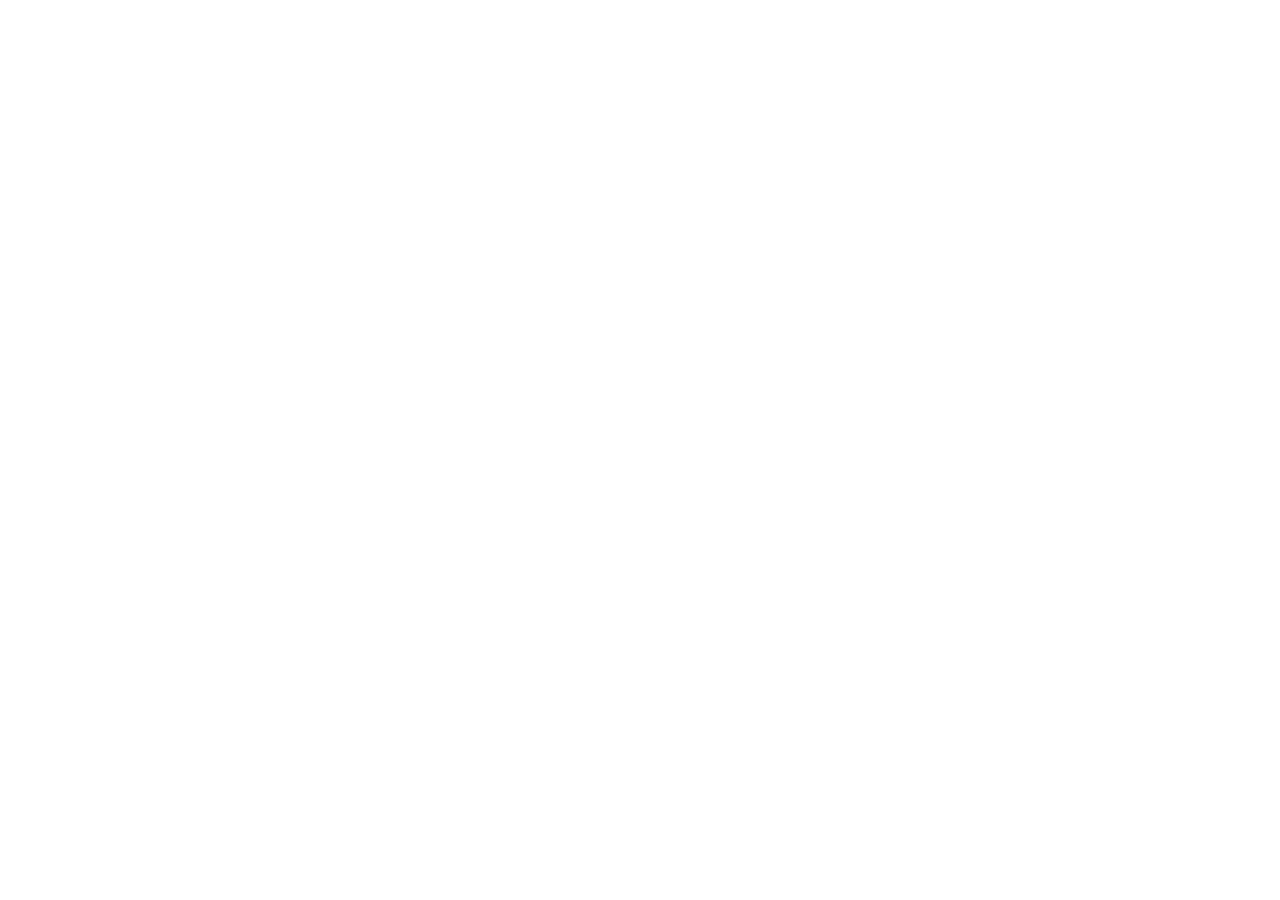
==== index.html @ 0f42769d "housekeeping stuff" ====
<!doctype html>
<!--[if lt IE 7]>      <html class="no-js lt-ie9 lt-ie8 lt-ie7"> <![endif]-->
<!--[if IE 7]>         <html class="no-js lt-ie9 lt-ie8"> <![endif]-->
<!--[if IE 8]>         <html class="no-js lt-ie9"> <![endif]-->
<!--[if gt IE 8]><!--> <html class="no-js"> <!--<![endif]-->
  <head>
    <meta charset="utf-8">
    <meta http-equiv="X-UA-Compatible" content="IE=edge">
    <base href="/">
    <title>Mork Borbora</title>
    <meta name="description" content="">
    <meta name="viewport" content="width=device-width">
    <!-- Place favicon.ico and apple-touch-icon.png in the root directory -->
    <!-- build:css(client) app/vendor.css -->
      <!-- bower:css -->
      <link rel="stylesheet" href="bower_components/font-awesome/css/font-awesome.min.css" />
      <link rel="stylesheet" href="bower_components/bootstrap/dist/css/bootstrap.css" />
      <!-- endbower -->
    <!-- endbuild -->
    <!-- build:css({.tmp,client}) app/app.css -->
    <link rel="stylesheet" href="assets/css/flatly.min.css">
    <link rel="stylesheet" href="app/app.css">
      <!-- injector:css -->
      <link rel="stylesheet" href="app/app.css">
      <link rel="stylesheet" href="app/main/main.css">
      <link rel="stylesheet" href="app/about/about.css">
      <link rel="stylesheet" href="app/projects/projects.css">
      <link rel="stylesheet" href="app/organizations/organizations.css">
      <link rel="stylesheet" href="app/competitions/competitions.css">
      <link rel="stylesheet" href="components/modal/modal.css">
      <link rel="stylesheet" href="components/header/header.css">
      <link rel="stylesheet" href="components/footer/footer.css">
      <!-- endinjector -->
    <!-- endbuild -->
  </head>
  <body ng-app="jaimino">
    <!--[if lt IE 7]>
      <p class="browsehappy">You are using an <strong>outdated</strong> browser. Please <a href="http://browsehappy.com/">upgrade your browser</a> to improve your experience.</p>
    <![endif]-->

    <!-- Add your site or application content here -->
    <div ui-view=""></div>

    <!-- Google Analytics: change UA-XXXXX-X to be your site's ID -->
    <script>
      (function(i,s,o,g,r,a,m){i['GoogleAnalyticsObject']=r;i[r]=i[r]||function(){
      (i[r].q=i[r].q||[]).push(arguments)},i[r].l=1*new Date();a=s.createElement(o),
      m=s.getElementsByTagName(o)[0];a.async=1;a.src=g;m.parentNode.insertBefore(a,m)
      })(window,document,'script','//www.google-analytics.com/analytics.js','ga');

      ga('create', 'UA-69275173-1', 'none');
      //ga('send', 'pageview');
    </script>

    <!--[if lt IE 9]>
    <script src="bower_components/es5-shim/es5-shim.js"></script>
    <script src="bower_components/json3/lib/json3.min.js"></script>
    <![endif]-->
    <!-- build:js({client,node_modules}) app/vendor.js -->
      <!-- bower:js -->
      <script src="bower_components/jquery/dist/jquery.js"></script>
      <script src="bower_components/angular/angular.js"></script>
      <script src="bower_components/angular-resource/angular-resource.js"></script>
      <script src="bower_components/angular-cookies/angular-cookies.js"></script>
      <script src="bower_components/angular-sanitize/angular-sanitize.js"></script>
      <script src="bower_components/angular-bootstrap/ui-bootstrap-tpls.js"></script>
      <script src="bower_components/lodash/dist/lodash.compat.js"></script>
      <script src="bower_components/angular-ui-router/release/angular-ui-router.js"></script>
      <script src="bower_components/Chart.js/Chart.js"></script>
      <script src="bower_components/angular-chart.js/dist/angular-chart.js"></script>
      <script src="bower_components/angulartics/dist/angulartics.min.js"></script>
      <script src="bower_components/angulartics-google/dist/angulartics-google.min.js"></script>
      <script src="bower_components/angularfire/dist/angularfire.min.js"></script>
      <!-- endbower -->
    <!-- endbuild -->

        
  <!-- build:js({.tmp,client}) app/app.js -->
  
  <script src="app/app.js"></script>
    <!-- injector:js -->
    <script src="app/main/main.controller.js"></script>
    <script src="app/main/main.js"></script>
    <script src="app/about/about.controller.js"></script>
    <script src="app/about/about.js"></script>
    <script src="app/projects/projects.controller.js"></script>
    <script src="app/projects/projects.js"></script>
    <script src="app/organizations/organizations.controller.js"></script>
    <script src="app/organizations/organizations.js"></script>
    <script src="app/competitions/competitions.controller.js"></script>
    <script src="app/competitions/competitions.js"></script>
    <script src="components/projects/projects.service.js"></script>
    <script src="components/competitions/competitions.service.js"></script>
    <script src="components/animation/animation.controller.js"></script>
    <script src="components/navbar/navbar.controller.js"></script>
    <script src="components/header/header.controller.js"></script>
    <script src="components/title/title.controller.js"></script>
    <script src="components/footer/footer.controller.js"></script>
    <!-- endinjector -->
  <!-- endbuild -->
</body>
</html>
---- assets/css/flatly.min.css ----
@import url("https://fonts.googleapis.com/css?family=Lato:400,700,400italic");/*!
 * bootswatch v3.3.5
 * Homepage: http://bootswatch.com
 * Copyright 2012-2015 Thomas Park
 * Licensed under MIT
 * Based on Bootstrap
*//*!
 * Bootstrap v3.3.5 (http://getbootstrap.com)
 * Copyright 2011-2015 Twitter, Inc.
 * Licensed under MIT (https://github.com/twbs/bootstrap/blob/master/LICENSE)
 *//*! normalize.css v3.0.3 | MIT License | github.com/necolas/normalize.css */html{font-family:sans-serif;-ms-text-size-adjust:100%;-webkit-text-size-adjust:100%}body{margin:0}article,aside,details,figcaption,figure,footer,header,hgroup,main,menu,nav,section,summary{display:block}audio,canvas,progress,video{display:inline-block;vertical-align:baseline}audio:not([controls]){display:none;height:0}[hidden],template{display:none}a{background-color:transparent}a:active,a:hover{outline:0}abbr[title]{border-bottom:1px dotted}b,strong{font-weight:bold}dfn{font-style:italic}h1{font-size:2em;margin:0.67em 0}mark{background:#ff0;color:#000}small{font-size:80%}sub,sup{font-size:75%;line-height:0;position:relative;vertical-align:baseline}sup{top:-0.5em}sub{bottom:-0.25em}img{border:0}svg:not(:root){overflow:hidden}figure{margin:1em 40px}hr{-webkit-box-sizing:content-box;-moz-box-sizing:content-box;box-sizing:content-box;height:0}pre{overflow:auto}code,kbd,pre,samp{font-family:monospace, monospace;font-size:1em}button,input,optgroup,select,textarea{color:inherit;font:inherit;margin:0}button{overflow:visible}button,select{text-transform:none}button,html input[type="button"],input[type="reset"],input[type="submit"]{-webkit-appearance:button;cursor:pointer}button[disabled],html input[disabled]{cursor:default}button::-moz-focus-inner,input::-moz-focus-inner{border:0;padding:0}input{line-height:normal}input[type="checkbox"],input[type="radio"]{-webkit-box-sizing:border-box;-moz-box-sizing:border-box;box-sizing:border-box;padding:0}input[type="number"]::-webkit-inner-spin-button,input[type="number"]::-webkit-outer-spin-button{height:auto}input[type="search"]{-webkit-appearance:textfield;-webkit-box-sizing:content-box;-moz-box-sizing:content-box;box-sizing:content-box}input[type="search"]::-webkit-search-cancel-button,input[type="search"]::-webkit-search-decoration{-webkit-appearance:none}fieldset{border:1px solid #c0c0c0;margin:0 2px;padding:0.35em 0.625em 0.75em}legend{border:0;padding:0}textarea{overflow:auto}optgroup{font-weight:bold}table{border-collapse:collapse;border-spacing:0}td,th{padding:0}/*! Source: https://github.com/h5bp/html5-boilerplate/blob/master/src/css/main.css */@media print{*,*:before,*:after{background:transparent !important;color:#000 !important;-webkit-box-shadow:none !important;box-shadow:none !important;text-shadow:none !important}a,a:visited{text-decoration:underline}a[href]:after{content:" (" attr(href) ")"}abbr[title]:after{content:" (" attr(title) ")"}a[href^="#"]:after,a[href^="javascript:"]:after{content:""}pre,blockquote{border:1px solid #999;page-break-inside:avoid}thead{display:table-header-group}tr,img{page-break-inside:avoid}img{max-width:100% !important}p,h2,h3{orphans:3;widows:3}h2,h3{page-break-after:avoid}.navbar{display:none}.btn>.caret,.dropup>.btn>.caret{border-top-color:#000 !important}.label{border:1px solid #000}.table{border-collapse:collapse !important}.table td,.table th{background-color:#fff !important}.table-bordered th,.table-bordered td{border:1px solid #ddd !important}}@font-face{font-family:'Glyphicons Halflings';src:url('../fonts/glyphicons-halflings-regular.eot');src:url('../fonts/glyphicons-halflings-regular.eot?#iefix') format('embedded-opentype'),url('../fonts/glyphicons-halflings-regular.woff2') format('woff2'),url('../fonts/glyphicons-halflings-regular.woff') format('woff'),url('../fonts/glyphicons-halflings-regular.ttf') format('truetype'),url('../fonts/glyphicons-halflings-regular.svg#glyphicons_halflingsregular') format('svg')}.glyphicon{position:relative;top:1px;display:inline-block;font-family:'Glyphicons Halflings';font-style:normal;font-weight:normal;line-height:1;-webkit-font-smoothing:antialiased;-moz-osx-font-smoothing:grayscale}.glyphicon-asterisk:before{content:"\2a"}.glyphicon-plus:before{content:"\2b"}.glyphicon-euro:before,.glyphicon-eur:before{content:"\20ac"}.glyphicon-minus:before{content:"\2212"}.glyphicon-cloud:before{content:"\2601"}.glyphicon-envelope:before{content:"\2709"}.glyphicon-pencil:before{content:"\270f"}.glyphicon-glass:before{content:"\e001"}.glyphicon-music:before{content:"\e002"}.glyphicon-search:before{content:"\e003"}.glyphicon-heart:before{content:"\e005"}.glyphicon-star:before{content:"\e006"}.glyphicon-star-empty:before{content:"\e007"}.glyphicon-user:before{content:"\e008"}.glyphicon-film:before{content:"\e009"}.glyphicon-th-large:before{content:"\e010"}.glyphicon-th:before{content:"\e011"}.glyphicon-th-list:before{content:"\e012"}.glyphicon-ok:before{content:"\e013"}.glyphicon-remove:before{content:"\e014"}.glyphicon-zoom-in:before{content:"\e015"}.glyphicon-zoom-out:before{content:"\e016"}.glyphicon-off:before{content:"\e017"}.glyphicon-signal:before{content:"\e018"}.glyphicon-cog:before{content:"\e019"}.glyphicon-trash:before{content:"\e020"}.glyphicon-home:before{content:"\e021"}.glyphicon-file:before{content:"\e022"}.glyphicon-time:before{content:"\e023"}.glyphicon-road:before{content:"\e024"}.glyphicon-download-alt:before{content:"\e025"}.glyphicon-download:before{content:"\e026"}.glyphicon-upload:before{content:"\e027"}.glyphicon-inbox:before{content:"\e028"}.glyphicon-play-circle:before{content:"\e029"}.glyphicon-repeat:before{content:"\e030"}.glyphicon-refresh:before{content:"\e031"}.glyphicon-list-alt:before{content:"\e032"}.glyphicon-lock:before{content:"\e033"}.glyphicon-flag:before{content:"\e034"}.glyphicon-headphones:before{content:"\e035"}.glyphicon-volume-off:before{content:"\e036"}.glyphicon-volume-down:before{content:"\e037"}.glyphicon-volume-up:before{content:"\e038"}.glyphicon-qrcode:before{content:"\e039"}.glyphicon-barcode:before{content:"\e040"}.glyphicon-tag:before{content:"\e041"}.glyphicon-tags:before{content:"\e042"}.glyphicon-book:before{content:"\e043"}.glyphicon-bookmark:before{content:"\e044"}.glyphicon-print:before{content:"\e045"}.glyphicon-camera:before{content:"\e046"}.glyphicon-font:before{content:"\e047"}.glyphicon-bold:before{content:"\e048"}.glyphicon-italic:before{content:"\e049"}.glyphicon-text-height:before{content:"\e050"}.glyphicon-text-width:before{content:"\e051"}.glyphicon-align-left:before{content:"\e052"}.glyphicon-align-center:before{content:"\e053"}.glyphicon-align-right:before{content:"\e054"}.glyphicon-align-justify:before{content:"\e055"}.glyphicon-list:before{content:"\e056"}.glyphicon-indent-left:before{content:"\e057"}.glyphicon-indent-right:before{content:"\e058"}.glyphicon-facetime-video:before{content:"\e059"}.glyphicon-picture:before{content:"\e060"}.glyphicon-map-marker:before{content:"\e062"}.glyphicon-adjust:before{content:"\e063"}.glyphicon-tint:before{content:"\e064"}.glyphicon-edit:before{content:"\e065"}.glyphicon-share:before{content:"\e066"}.glyphicon-check:before{content:"\e067"}.glyphicon-move:before{content:"\e068"}.glyphicon-step-backward:before{content:"\e069"}.glyphicon-fast-backward:before{content:"\e070"}.glyphicon-backward:before{content:"\e071"}.glyphicon-play:before{content:"\e072"}.glyphicon-pause:before{content:"\e073"}.glyphicon-stop:before{content:"\e074"}.glyphicon-forward:before{content:"\e075"}.glyphicon-fast-forward:before{content:"\e076"}.glyphicon-step-forward:before{content:"\e077"}.glyphicon-eject:before{content:"\e078"}.glyphicon-chevron-left:before{content:"\e079"}.glyphicon-chevron-right:before{content:"\e080"}.glyphicon-plus-sign:before{content:"\e081"}.glyphicon-minus-sign:before{content:"\e082"}.glyphicon-remove-sign:before{content:"\e083"}.glyphicon-ok-sign:before{content:"\e084"}.glyphicon-question-sign:before{content:"\e085"}.glyphicon-info-sign:before{content:"\e086"}.glyphicon-screenshot:before{content:"\e087"}.glyphicon-remove-circle:before{content:"\e088"}.glyphicon-ok-circle:before{content:"\e089"}.glyphicon-ban-circle:before{content:"\e090"}.glyphicon-arrow-left:before{content:"\e091"}.glyphicon-arrow-right:before{content:"\e092"}.glyphicon-arrow-up:before{content:"\e093"}.glyphicon-arrow-down:before{content:"\e094"}.glyphicon-share-alt:before{content:"\e095"}.glyphicon-resize-full:before{content:"\e096"}.glyphicon-resize-small:before{content:"\e097"}.glyphicon-exclamation-sign:before{content:"\e101"}.glyphicon-gift:before{content:"\e102"}.glyphicon-leaf:before{content:"\e103"}.glyphicon-fire:before{content:"\e104"}.glyphicon-eye-open:before{content:"\e105"}.glyphicon-eye-close:before{content:"\e106"}.glyphicon-warning-sign:before{content:"\e107"}.glyphicon-plane:before{content:"\e108"}.glyphicon-calendar:before{content:"\e109"}.glyphicon-random:before{content:"\e110"}.glyphicon-comment:before{content:"\e111"}.glyphicon-magnet:before{content:"\e112"}.glyphicon-chevron-up:before{content:"\e113"}.glyphicon-chevron-down:before{content:"\e114"}.glyphicon-retweet:before{content:"\e115"}.glyphicon-shopping-cart:before{content:"\e116"}.glyphicon-folder-close:before{content:"\e117"}.glyphicon-folder-open:before{content:"\e118"}.glyphicon-resize-vertical:before{content:"\e119"}.glyphicon-resize-horizontal:before{content:"\e120"}.glyphicon-hdd:before{content:"\e121"}.glyphicon-bullhorn:before{content:"\e122"}.glyphicon-bell:before{content:"\e123"}.glyphicon-certificate:before{content:"\e124"}.glyphicon-thumbs-up:before{content:"\e125"}.glyphicon-thumbs-down:before{content:"\e126"}.glyphicon-hand-right:before{content:"\e127"}.glyphicon-hand-left:before{content:"\e128"}.glyphicon-hand-up:before{content:"\e129"}.glyphicon-hand-down:before{content:"\e130"}.glyphicon-circle-arrow-right:before{content:"\e131"}.glyphicon-circle-arrow-left:before{content:"\e132"}.glyphicon-circle-arrow-up:before{content:"\e133"}.glyphicon-circle-arrow-down:before{content:"\e134"}.glyphicon-globe:before{content:"\e135"}.glyphicon-wrench:before{content:"\e136"}.glyphicon-tasks:before{content:"\e137"}.glyphicon-filter:before{content:"\e138"}.glyphicon-briefcase:before{content:"\e139"}.glyphicon-fullscreen:before{content:"\e140"}.glyphicon-dashboard:before{content:"\e141"}.glyphicon-paperclip:before{content:"\e142"}.glyphicon-heart-empty:before{content:"\e143"}.glyphicon-link:before{content:"\e144"}.glyphicon-phone:before{content:"\e145"}.glyphicon-pushpin:before{content:"\e146"}.glyphicon-usd:before{content:"\e148"}.glyphicon-gbp:before{content:"\e149"}.glyphicon-sort:before{content:"\e150"}.glyphicon-sort-by-alphabet:before{content:"\e151"}.glyphicon-sort-by-alphabet-alt:before{content:"\e152"}.glyphicon-sort-by-order:before{content:"\e153"}.glyphicon-sort-by-order-alt:before{content:"\e154"}.glyphicon-sort-by-attributes:before{content:"\e155"}.glyphicon-sort-by-attributes-alt:before{content:"\e156"}.glyphicon-unchecked:before{content:"\e157"}.glyphicon-expand:before{content:"\e158"}.glyphicon-collapse-down:before{content:"\e159"}.glyphicon-collapse-up:before{content:"\e160"}.glyphicon-log-in:before{content:"\e161"}.glyphicon-flash:before{content:"\e162"}.glyphicon-log-out:before{content:"\e163"}.glyphicon-new-window:before{content:"\e164"}.glyphicon-record:before{content:"\e165"}.glyphicon-save:before{content:"\e166"}.glyphicon-open:before{content:"\e167"}.glyphicon-saved:before{content:"\e168"}.glyphicon-import:before{content:"\e169"}.glyphicon-export:before{content:"\e170"}.glyphicon-send:before{content:"\e171"}.glyphicon-floppy-disk:before{content:"\e172"}.glyphicon-floppy-saved:before{content:"\e173"}.glyphicon-floppy-remove:before{content:"\e174"}.glyphicon-floppy-save:before{content:"\e175"}.glyphicon-floppy-open:before{content:"\e176"}.glyphicon-credit-card:before{content:"\e177"}.glyphicon-transfer:before{content:"\e178"}.glyphicon-cutlery:before{content:"\e179"}.glyphicon-header:before{content:"\e180"}.glyphicon-compressed:before{content:"\e181"}.glyphicon-earphone:before{content:"\e182"}.glyphicon-phone-alt:before{content:"\e183"}.glyphicon-tower:before{content:"\e184"}.glyphicon-stats:before{content:"\e185"}.glyphicon-sd-video:before{content:"\e186"}.glyphicon-hd-video:before{content:"\e187"}.glyphicon-subtitles:before{content:"\e188"}.glyphicon-sound-stereo:before{content:"\e189"}.glyphicon-sound-dolby:before{content:"\e190"}.glyphicon-sound-5-1:before{content:"\e191"}.glyphicon-sound-6-1:before{content:"\e192"}.glyphicon-sound-7-1:before{content:"\e193"}.glyphicon-copyright-mark:before{content:"\e194"}.glyphicon-registration-mark:before{content:"\e195"}.glyphicon-cloud-download:before{content:"\e197"}.glyphicon-cloud-upload:before{content:"\e198"}.glyphicon-tree-conifer:before{content:"\e199"}.glyphicon-tree-deciduous:before{content:"\e200"}.glyphicon-cd:before{content:"\e201"}.glyphicon-save-file:before{content:"\e202"}.glyphicon-open-file:before{content:"\e203"}.glyphicon-level-up:before{content:"\e204"}.glyphicon-copy:before{content:"\e205"}.glyphicon-paste:before{content:"\e206"}.glyphicon-alert:before{content:"\e209"}.glyphicon-equalizer:before{content:"\e210"}.glyphicon-king:before{content:"\e211"}.glyphicon-queen:before{content:"\e212"}.glyphicon-pawn:before{content:"\e213"}.glyphicon-bishop:before{content:"\e214"}.glyphicon-knight:before{content:"\e215"}.glyphicon-baby-formula:before{content:"\e216"}.glyphicon-tent:before{content:"\26fa"}.glyphicon-blackboard:before{content:"\e218"}.glyphicon-bed:before{content:"\e219"}.glyphicon-apple:before{content:"\f8ff"}.glyphicon-erase:before{content:"\e221"}.glyphicon-hourglass:before{content:"\231b"}.glyphicon-lamp:before{content:"\e223"}.glyphicon-duplicate:before{content:"\e224"}.glyphicon-piggy-bank:before{content:"\e225"}.glyphicon-scissors:before{content:"\e226"}.glyphicon-bitcoin:before{content:"\e227"}.glyphicon-btc:before{content:"\e227"}.glyphicon-xbt:before{content:"\e227"}.glyphicon-yen:before{content:"\00a5"}.glyphicon-jpy:before{content:"\00a5"}.glyphicon-ruble:before{content:"\20bd"}.glyphicon-rub:before{content:"\20bd"}.glyphicon-scale:before{content:"\e230"}.glyphicon-ice-lolly:before{content:"\e231"}.glyphicon-ice-lolly-tasted:before{content:"\e232"}.glyphicon-education:before{content:"\e233"}.glyphicon-option-horizontal:before{content:"\e234"}.glyphicon-option-vertical:before{content:"\e235"}.glyphicon-menu-hamburger:before{content:"\e236"}.glyphicon-modal-window:before{content:"\e237"}.glyphicon-oil:before{content:"\e238"}.glyphicon-grain:before{content:"\e239"}.glyphicon-sunglasses:before{content:"\e240"}.glyphicon-text-size:before{content:"\e241"}.glyphicon-text-color:before{content:"\e242"}.glyphicon-text-background:before{content:"\e243"}.glyphicon-object-align-top:before{content:"\e244"}.glyphicon-object-align-bottom:before{content:"\e245"}.glyphicon-object-align-horizontal:before{content:"\e246"}.glyphicon-object-align-left:before{content:"\e247"}.glyphicon-object-align-vertical:before{content:"\e248"}.glyphicon-object-align-right:before{content:"\e249"}.glyphicon-triangle-right:before{content:"\e250"}.glyphicon-triangle-left:before{content:"\e251"}.glyphicon-triangle-bottom:before{content:"\e252"}.glyphicon-triangle-top:before{content:"\e253"}.glyphicon-console:before{content:"\e254"}.glyphicon-superscript:before{content:"\e255"}.glyphicon-subscript:before{content:"\e256"}.glyphicon-menu-left:before{content:"\e257"}.glyphicon-menu-right:before{content:"\e258"}.glyphicon-menu-down:before{content:"\e259"}.glyphicon-menu-up:before{content:"\e260"}*{-webkit-box-sizing:border-box;-moz-box-sizing:border-box;box-sizing:border-box}*:before,*:after{-webkit-box-sizing:border-box;-moz-box-sizing:border-box;box-sizing:border-box}html{font-size:10px;-webkit-tap-highlight-color:rgba(0,0,0,0)}body{font-family:"Lato","Helvetica Neue",Helvetica,Arial,sans-serif;font-size:15px;line-height:1.42857143;color:#2c3e50;background-color:#ffffff}input,button,select,textarea{font-family:inherit;font-size:inherit;line-height:inherit}a{color:#18bc9c;text-decoration:none}a:hover,a:focus{color:#18bc9c;text-decoration:underline}a:focus{outline:thin dotted;outline:5px auto -webkit-focus-ring-color;outline-offset:-2px}figure{margin:0}img{vertical-align:middle}.img-responsive,.thumbnail>img,.thumbnail a>img,.carousel-inner>.item>img,.carousel-inner>.item>a>img{display:block;max-width:100%;height:auto}.img-rounded{border-radius:6px}.img-thumbnail{padding:4px;line-height:1.42857143;background-color:#ffffff;border:1px solid #ecf0f1;border-radius:4px;-webkit-transition:all .2s ease-in-out;-o-transition:all .2s ease-in-out;transition:all .2s ease-in-out;display:inline-block;max-width:100%;height:auto}.img-circle{border-radius:50%}hr{margin-top:21px;margin-bottom:21px;border:0;border-top:1px solid #ecf0f1}.sr-only{position:absolute;width:1px;height:1px;margin:-1px;padding:0;overflow:hidden;clip:rect(0, 0, 0, 0);border:0}.sr-only-focusable:active,.sr-only-focusable:focus{position:static;width:auto;height:auto;margin:0;overflow:visible;clip:auto}[role="button"]{cursor:pointer}h1,h2,h3,h4,h5,h6,.h1,.h2,.h3,.h4,.h5,.h6{font-family:"Lato","Helvetica Neue",Helvetica,Arial,sans-serif;font-weight:400;line-height:1.1;color:inherit}h1 small,h2 small,h3 small,h4 small,h5 small,h6 small,.h1 small,.h2 small,.h3 small,.h4 small,.h5 small,.h6 small,h1 .small,h2 .small,h3 .small,h4 .small,h5 .small,h6 .small,.h1 .small,.h2 .small,.h3 .small,.h4 .small,.h5 .small,.h6 .small{font-weight:normal;line-height:1;color:#b4bcc2}h1,.h1,h2,.h2,h3,.h3{margin-top:21px;margin-bottom:10.5px}h1 small,.h1 small,h2 small,.h2 small,h3 small,.h3 small,h1 .small,.h1 .small,h2 .small,.h2 .small,h3 .small,.h3 .small{font-size:65%}h4,.h4,h5,.h5,h6,.h6{margin-top:10.5px;margin-bottom:10.5px}h4 small,.h4 small,h5 small,.h5 small,h6 small,.h6 small,h4 .small,.h4 .small,h5 .small,.h5 .small,h6 .small,.h6 .small{font-size:75%}h1,.h1{font-size:39px}h2,.h2{font-size:32px}h3,.h3{font-size:26px}h4,.h4{font-size:19px}h5,.h5{font-size:15px}h6,.h6{font-size:13px}p{margin:0 0 10.5px}.lead{margin-bottom:21px;font-size:17px;font-weight:300;line-height:1.4}@media (min-width:768px){.lead{font-size:22.5px}}small,.small{font-size:86%}mark,.mark{background-color:#f39c12;padding:.2em}.text-left{text-align:left}.text-right{text-align:right}.text-center{text-align:center}.text-justify{text-align:justify}.text-nowrap{white-space:nowrap}.text-lowercase{text-transform:lowercase}.text-uppercase{text-transform:uppercase}.text-capitalize{text-transform:capitalize}.text-muted{color:#b4bcc2}.text-primary{color:#2c3e50}a.text-primary:hover,a.text-primary:focus{color:#1a242f}.text-success{color:#ffffff}a.text-success:hover,a.text-success:focus{color:#e6e6e6}.text-info{color:#ffffff}a.text-info:hover,a.text-info:focus{color:#e6e6e6}.text-warning{color:#ffffff}a.text-warning:hover,a.text-warning:focus{color:#e6e6e6}.text-danger{color:#ffffff}a.text-danger:hover,a.text-danger:focus{color:#e6e6e6}.bg-primary{color:#fff;background-color:#2c3e50}a.bg-primary:hover,a.bg-primary:focus{background-color:#1a242f}.bg-success{background-color:#18bc9c}a.bg-success:hover,a.bg-success:focus{background-color:#128f76}.bg-info{background-color:#3498db}a.bg-info:hover,a.bg-info:focus{background-color:#217dbb}.bg-warning{background-color:#f39c12}a.bg-warning:hover,a.bg-warning:focus{background-color:#c87f0a}.bg-danger{background-color:#e74c3c}a.bg-danger:hover,a.bg-danger:focus{background-color:#d62c1a}.page-header{padding-bottom:9.5px;margin:42px 0 21px;border-bottom:1px solid transparent}ul,ol{margin-top:0;margin-bottom:10.5px}ul ul,ol ul,ul ol,ol ol{margin-bottom:0}.list-unstyled{padding-left:0;list-style:none}.list-inline{padding-left:0;list-style:none;margin-left:-5px}.list-inline>li{display:inline-block;padding-left:5px;padding-right:5px}dl{margin-top:0;margin-bottom:21px}dt,dd{line-height:1.42857143}dt{font-weight:bold}dd{margin-left:0}@media (min-width:768px){.dl-horizontal dt{float:left;width:160px;clear:left;text-align:right;overflow:hidden;text-overflow:ellipsis;white-space:nowrap}.dl-horizontal dd{margin-left:180px}}abbr[title],abbr[data-original-title]{cursor:help;border-bottom:1px dotted #b4bcc2}.initialism{font-size:90%;text-transform:uppercase}blockquote{padding:10.5px 21px;margin:0 0 21px;font-size:18.75px;border-left:5px solid #ecf0f1}blockquote p:last-child,blockquote ul:last-child,blockquote ol:last-child{margin-bottom:0}blockquote footer,blockquote small,blockquote .small{display:block;font-size:80%;line-height:1.42857143;color:#b4bcc2}blockquote footer:before,blockquote small:before,blockquote .small:before{content:'\2014 \00A0'}.blockquote-reverse,blockquote.pull-right{padding-right:15px;padding-left:0;border-right:5px solid #ecf0f1;border-left:0;text-align:right}.blockquote-reverse footer:before,blockquote.pull-right footer:before,.blockquote-reverse small:before,blockquote.pull-right small:before,.blockquote-reverse .small:before,blockquote.pull-right .small:before{content:''}.blockquote-reverse footer:after,blockquote.pull-right footer:after,.blockquote-reverse small:after,blockquote.pull-right small:after,.blockquote-reverse .small:after,blockquote.pull-right .small:after{content:'\00A0 \2014'}address{margin-bottom:21px;font-style:normal;line-height:1.42857143}code,kbd,pre,samp{font-family:Menlo,Monaco,Consolas,"Courier New",monospace}code{padding:2px 4px;font-size:90%;color:#c7254e;background-color:#f9f2f4;border-radius:4px}kbd{padding:2px 4px;font-size:90%;color:#ffffff;background-color:#333333;border-radius:3px;-webkit-box-shadow:inset 0 -1px 0 rgba(0,0,0,0.25);box-shadow:inset 0 -1px 0 rgba(0,0,0,0.25)}kbd kbd{padding:0;font-size:100%;font-weight:bold;-webkit-box-shadow:none;box-shadow:none}pre{display:block;padding:10px;margin:0 0 10.5px;font-size:14px;line-height:1.42857143;word-break:break-all;word-wrap:break-word;color:#7b8a8b;background-color:#ecf0f1;border:1px solid #cccccc;border-radius:4px}pre code{padding:0;font-size:inherit;color:inherit;white-space:pre-wrap;background-color:transparent;border-radius:0}.pre-scrollable{max-height:340px;overflow-y:scroll}.container{margin-right:auto;margin-left:auto;padding-left:15px;padding-right:15px}@media (min-width:768px){.container{width:750px}}@media (min-width:992px){.container{width:970px}}@media (min-width:1200px){.container{width:1170px}}.container-fluid{margin-right:auto;margin-left:auto;padding-left:15px;padding-right:15px}.row{margin-left:-15px;margin-right:-15px}.col-xs-1,.col-sm-1,.col-md-1,.col-lg-1,.col-xs-2,.col-sm-2,.col-md-2,.col-lg-2,.col-xs-3,.col-sm-3,.col-md-3,.col-lg-3,.col-xs-4,.col-sm-4,.col-md-4,.col-lg-4,.col-xs-5,.col-sm-5,.col-md-5,.col-lg-5,.col-xs-6,.col-sm-6,.col-md-6,.col-lg-6,.col-xs-7,.col-sm-7,.col-md-7,.col-lg-7,.col-xs-8,.col-sm-8,.col-md-8,.col-lg-8,.col-xs-9,.col-sm-9,.col-md-9,.col-lg-9,.col-xs-10,.col-sm-10,.col-md-10,.col-lg-10,.col-xs-11,.col-sm-11,.col-md-11,.col-lg-11,.col-xs-12,.col-sm-12,.col-md-12,.col-lg-12{position:relative;min-height:1px;padding-left:15px;padding-right:15px}.col-xs-1,.col-xs-2,.col-xs-3,.col-xs-4,.col-xs-5,.col-xs-6,.col-xs-7,.col-xs-8,.col-xs-9,.col-xs-10,.col-xs-11,.col-xs-12{float:left}.col-xs-12{width:100%}.col-xs-11{width:91.66666667%}.col-xs-10{width:83.33333333%}.col-xs-9{width:75%}.col-xs-8{width:66.66666667%}.col-xs-7{width:58.33333333%}.col-xs-6{width:50%}.col-xs-5{width:41.66666667%}.col-xs-4{width:33.33333333%}.col-xs-3{width:25%}.col-xs-2{width:16.66666667%}.col-xs-1{width:8.33333333%}.col-xs-pull-12{right:100%}.col-xs-pull-11{right:91.66666667%}.col-xs-pull-10{right:83.33333333%}.col-xs-pull-9{right:75%}.col-xs-pull-8{right:66.66666667%}.col-xs-pull-7{right:58.33333333%}.col-xs-pull-6{right:50%}.col-xs-pull-5{right:41.66666667%}.col-xs-pull-4{right:33.33333333%}.col-xs-pull-3{right:25%}.col-xs-pull-2{right:16.66666667%}.col-xs-pull-1{right:8.33333333%}.col-xs-pull-0{right:auto}.col-xs-push-12{left:100%}.col-xs-push-11{left:91.66666667%}.col-xs-push-10{left:83.33333333%}.col-xs-push-9{left:75%}.col-xs-push-8{left:66.66666667%}.col-xs-push-7{left:58.33333333%}.col-xs-push-6{left:50%}.col-xs-push-5{left:41.66666667%}.col-xs-push-4{left:33.33333333%}.col-xs-push-3{left:25%}.col-xs-push-2{left:16.66666667%}.col-xs-push-1{left:8.33333333%}.col-xs-push-0{left:auto}.col-xs-offset-12{margin-left:100%}.col-xs-offset-11{margin-left:91.66666667%}.col-xs-offset-10{margin-left:83.33333333%}.col-xs-offset-9{margin-left:75%}.col-xs-offset-8{margin-left:66.66666667%}.col-xs-offset-7{margin-left:58.33333333%}.col-xs-offset-6{margin-left:50%}.col-xs-offset-5{margin-left:41.66666667%}.col-xs-offset-4{margin-left:33.33333333%}.col-xs-offset-3{margin-left:25%}.col-xs-offset-2{margin-left:16.66666667%}.col-xs-offset-1{margin-left:8.33333333%}.col-xs-offset-0{margin-left:0%}@media (min-width:768px){.col-sm-1,.col-sm-2,.col-sm-3,.col-sm-4,.col-sm-5,.col-sm-6,.col-sm-7,.col-sm-8,.col-sm-9,.col-sm-10,.col-sm-11,.col-sm-12{float:left}.col-sm-12{width:100%}.col-sm-11{width:91.66666667%}.col-sm-10{width:83.33333333%}.col-sm-9{width:75%}.col-sm-8{width:66.66666667%}.col-sm-7{width:58.33333333%}.col-sm-6{width:50%}.col-sm-5{width:41.66666667%}.col-sm-4{width:33.33333333%}.col-sm-3{width:25%}.col-sm-2{width:16.66666667%}.col-sm-1{width:8.33333333%}.col-sm-pull-12{right:100%}.col-sm-pull-11{right:91.66666667%}.col-sm-pull-10{right:83.33333333%}.col-sm-pull-9{right:75%}.col-sm-pull-8{right:66.66666667%}.col-sm-pull-7{right:58.33333333%}.col-sm-pull-6{right:50%}.col-sm-pull-5{right:41.66666667%}.col-sm-pull-4{right:33.33333333%}.col-sm-pull-3{right:25%}.col-sm-pull-2{right:16.66666667%}.col-sm-pull-1{right:8.33333333%}.col-sm-pull-0{right:auto}.col-sm-push-12{left:100%}.col-sm-push-11{left:91.66666667%}.col-sm-push-10{left:83.33333333%}.col-sm-push-9{left:75%}.col-sm-push-8{left:66.66666667%}.col-sm-push-7{left:58.33333333%}.col-sm-push-6{left:50%}.col-sm-push-5{left:41.66666667%}.col-sm-push-4{left:33.33333333%}.col-sm-push-3{left:25%}.col-sm-push-2{left:16.66666667%}.col-sm-push-1{left:8.33333333%}.col-sm-push-0{left:auto}.col-sm-offset-12{margin-left:100%}.col-sm-offset-11{margin-left:91.66666667%}.col-sm-offset-10{margin-left:83.33333333%}.col-sm-offset-9{margin-left:75%}.col-sm-offset-8{margin-left:66.66666667%}.col-sm-offset-7{margin-left:58.33333333%}.col-sm-offset-6{margin-left:50%}.col-sm-offset-5{margin-left:41.66666667%}.col-sm-offset-4{margin-left:33.33333333%}.col-sm-offset-3{margin-left:25%}.col-sm-offset-2{margin-left:16.66666667%}.col-sm-offset-1{margin-left:8.33333333%}.col-sm-offset-0{margin-left:0%}}@media (min-width:992px){.col-md-1,.col-md-2,.col-md-3,.col-md-4,.col-md-5,.col-md-6,.col-md-7,.col-md-8,.col-md-9,.col-md-10,.col-md-11,.col-md-12{float:left}.col-md-12{width:100%}.col-md-11{width:91.66666667%}.col-md-10{width:83.33333333%}.col-md-9{width:75%}.col-md-8{width:66.66666667%}.col-md-7{width:58.33333333%}.col-md-6{width:50%}.col-md-5{width:41.66666667%}.col-md-4{width:33.33333333%}.col-md-3{width:25%}.col-md-2{width:16.66666667%}.col-md-1{width:8.33333333%}.col-md-pull-12{right:100%}.col-md-pull-11{right:91.66666667%}.col-md-pull-10{right:83.33333333%}.col-md-pull-9{right:75%}.col-md-pull-8{right:66.66666667%}.col-md-pull-7{right:58.33333333%}.col-md-pull-6{right:50%}.col-md-pull-5{right:41.66666667%}.col-md-pull-4{right:33.33333333%}.col-md-pull-3{right:25%}.col-md-pull-2{right:16.66666667%}.col-md-pull-1{right:8.33333333%}.col-md-pull-0{right:auto}.col-md-push-12{left:100%}.col-md-push-11{left:91.66666667%}.col-md-push-10{left:83.33333333%}.col-md-push-9{left:75%}.col-md-push-8{left:66.66666667%}.col-md-push-7{left:58.33333333%}.col-md-push-6{left:50%}.col-md-push-5{left:41.66666667%}.col-md-push-4{left:33.33333333%}.col-md-push-3{left:25%}.col-md-push-2{left:16.66666667%}.col-md-push-1{left:8.33333333%}.col-md-push-0{left:auto}.col-md-offset-12{margin-left:100%}.col-md-offset-11{margin-left:91.66666667%}.col-md-offset-10{margin-left:83.33333333%}.col-md-offset-9{margin-left:75%}.col-md-offset-8{margin-left:66.66666667%}.col-md-offset-7{margin-left:58.33333333%}.col-md-offset-6{margin-left:50%}.col-md-offset-5{margin-left:41.66666667%}.col-md-offset-4{margin-left:33.33333333%}.col-md-offset-3{margin-left:25%}.col-md-offset-2{margin-left:16.66666667%}.col-md-offset-1{margin-left:8.33333333%}.col-md-offset-0{margin-left:0%}}@media (min-width:1200px){.col-lg-1,.col-lg-2,.col-lg-3,.col-lg-4,.col-lg-5,.col-lg-6,.col-lg-7,.col-lg-8,.col-lg-9,.col-lg-10,.col-lg-11,.col-lg-12{float:left}.col-lg-12{width:100%}.col-lg-11{width:91.66666667%}.col-lg-10{width:83.33333333%}.col-lg-9{width:75%}.col-lg-8{width:66.66666667%}.col-lg-7{width:58.33333333%}.col-lg-6{width:50%}.col-lg-5{width:41.66666667%}.col-lg-4{width:33.33333333%}.col-lg-3{width:25%}.col-lg-2{width:16.66666667%}.col-lg-1{width:8.33333333%}.col-lg-pull-12{right:100%}.col-lg-pull-11{right:91.66666667%}.col-lg-pull-10{right:83.33333333%}.col-lg-pull-9{right:75%}.col-lg-pull-8{right:66.66666667%}.col-lg-pull-7{right:58.33333333%}.col-lg-pull-6{right:50%}.col-lg-pull-5{right:41.66666667%}.col-lg-pull-4{right:33.33333333%}.col-lg-pull-3{right:25%}.col-lg-pull-2{right:16.66666667%}.col-lg-pull-1{right:8.33333333%}.col-lg-pull-0{right:auto}.col-lg-push-12{left:100%}.col-lg-push-11{left:91.66666667%}.col-lg-push-10{left:83.33333333%}.col-lg-push-9{left:75%}.col-lg-push-8{left:66.66666667%}.col-lg-push-7{left:58.33333333%}.col-lg-push-6{left:50%}.col-lg-push-5{left:41.66666667%}.col-lg-push-4{left:33.33333333%}.col-lg-push-3{left:25%}.col-lg-push-2{left:16.66666667%}.col-lg-push-1{left:8.33333333%}.col-lg-push-0{left:auto}.col-lg-offset-12{margin-left:100%}.col-lg-offset-11{margin-left:91.66666667%}.col-lg-offset-10{margin-left:83.33333333%}.col-lg-offset-9{margin-left:75%}.col-lg-offset-8{margin-left:66.66666667%}.col-lg-offset-7{margin-left:58.33333333%}.col-lg-offset-6{margin-left:50%}.col-lg-offset-5{margin-left:41.66666667%}.col-lg-offset-4{margin-left:33.33333333%}.col-lg-offset-3{margin-left:25%}.col-lg-offset-2{margin-left:16.66666667%}.col-lg-offset-1{margin-left:8.33333333%}.col-lg-offset-0{margin-left:0%}}table{background-color:transparent}caption{padding-top:8px;padding-bottom:8px;color:#b4bcc2;text-align:left}th{text-align:left}.table{width:100%;max-width:100%;margin-bottom:21px}.table>thead>tr>th,.table>tbody>tr>th,.table>tfoot>tr>th,.table>thead>tr>td,.table>tbody>tr>td,.table>tfoot>tr>td{padding:8px;line-height:1.42857143;vertical-align:top;border-top:1px solid #ecf0f1}.table>thead>tr>th{vertical-align:bottom;border-bottom:2px solid #ecf0f1}.table>caption+thead>tr:first-child>th,.table>colgroup+thead>tr:first-child>th,.table>thead:first-child>tr:first-child>th,.table>caption+thead>tr:first-child>td,.table>colgroup+thead>tr:first-child>td,.table>thead:first-child>tr:first-child>td{border-top:0}.table>tbody+tbody{border-top:2px solid #ecf0f1}.table .table{background-color:#ffffff}.table-condensed>thead>tr>th,.table-condensed>tbody>tr>th,.table-condensed>tfoot>tr>th,.table-condensed>thead>tr>td,.table-condensed>tbody>tr>td,.table-condensed>tfoot>tr>td{padding:5px}.table-bordered{border:1px solid #ecf0f1}.table-bordered>thead>tr>th,.table-bordered>tbody>tr>th,.table-bordered>tfoot>tr>th,.table-bordered>thead>tr>td,.table-bordered>tbody>tr>td,.table-bordered>tfoot>tr>td{border:1px solid #ecf0f1}.table-bordered>thead>tr>th,.table-bordered>thead>tr>td{border-bottom-width:2px}.table-striped>tbody>tr:nth-of-type(odd){background-color:#f9f9f9}.table-hover>tbody>tr:hover{background-color:#ecf0f1}table col[class*="col-"]{position:static;float:none;display:table-column}table td[class*="col-"],table th[class*="col-"]{position:static;float:none;display:table-cell}.table>thead>tr>td.active,.table>tbody>tr>td.active,.table>tfoot>tr>td.active,.table>thead>tr>th.active,.table>tbody>tr>th.active,.table>tfoot>tr>th.active,.table>thead>tr.active>td,.table>tbody>tr.active>td,.table>tfoot>tr.active>td,.table>thead>tr.active>th,.table>tbody>tr.active>th,.table>tfoot>tr.active>th{background-color:#ecf0f1}.table-hover>tbody>tr>td.active:hover,.table-hover>tbody>tr>th.active:hover,.table-hover>tbody>tr.active:hover>td,.table-hover>tbody>tr:hover>.active,.table-hover>tbody>tr.active:hover>th{background-color:#dde4e6}.table>thead>tr>td.success,.table>tbody>tr>td.success,.table>tfoot>tr>td.success,.table>thead>tr>th.success,.table>tbody>tr>th.success,.table>tfoot>tr>th.success,.table>thead>tr.success>td,.table>tbody>tr.success>td,.table>tfoot>tr.success>td,.table>thead>tr.success>th,.table>tbody>tr.success>th,.table>tfoot>tr.success>th{background-color:#18bc9c}.table-hover>tbody>tr>td.success:hover,.table-hover>tbody>tr>th.success:hover,.table-hover>tbody>tr.success:hover>td,.table-hover>tbody>tr:hover>.success,.table-hover>tbody>tr.success:hover>th{background-color:#15a589}.table>thead>tr>td.info,.table>tbody>tr>td.info,.table>tfoot>tr>td.info,.table>thead>tr>th.info,.table>tbody>tr>th.info,.table>tfoot>tr>th.info,.table>thead>tr.info>td,.table>tbody>tr.info>td,.table>tfoot>tr.info>td,.table>thead>tr.info>th,.table>tbody>tr.info>th,.table>tfoot>tr.info>th{background-color:#3498db}.table-hover>tbody>tr>td.info:hover,.table-hover>tbody>tr>th.info:hover,.table-hover>tbody>tr.info:hover>td,.table-hover>tbody>tr:hover>.info,.table-hover>tbody>tr.info:hover>th{background-color:#258cd1}.table>thead>tr>td.warning,.table>tbody>tr>td.warning,.table>tfoot>tr>td.warning,.table>thead>tr>th.warning,.table>tbody>tr>th.warning,.table>tfoot>tr>th.warning,.table>thead>tr.warning>td,.table>tbody>tr.warning>td,.table>tfoot>tr.warning>td,.table>thead>tr.warning>th,.table>tbody>tr.warning>th,.table>tfoot>tr.warning>th{background-color:#f39c12}.table-hover>tbody>tr>td.warning:hover,.table-hover>tbody>tr>th.warning:hover,.table-hover>tbody>tr.warning:hover>td,.table-hover>tbody>tr:hover>.warning,.table-hover>tbody>tr.warning:hover>th{background-color:#e08e0b}.table>thead>tr>td.danger,.table>tbody>tr>td.danger,.table>tfoot>tr>td.danger,.table>thead>tr>th.danger,.table>tbody>tr>th.danger,.table>tfoot>tr>th.danger,.table>thead>tr.danger>td,.table>tbody>tr.danger>td,.table>tfoot>tr.danger>td,.table>thead>tr.danger>th,.table>tbody>tr.danger>th,.table>tfoot>tr.danger>th{background-color:#e74c3c}.table-hover>tbody>tr>td.danger:hover,.table-hover>tbody>tr>th.danger:hover,.table-hover>tbody>tr.danger:hover>td,.table-hover>tbody>tr:hover>.danger,.table-hover>tbody>tr.danger:hover>th{background-color:#e43725}.table-responsive{overflow-x:auto;min-height:0.01%}@media screen and (max-width:767px){.table-responsive{width:100%;margin-bottom:15.75px;overflow-y:hidden;-ms-overflow-style:-ms-autohiding-scrollbar;border:1px solid #ecf0f1}.table-responsive>.table{margin-bottom:0}.table-responsive>.table>thead>tr>th,.table-responsive>.table>tbody>tr>th,.table-responsive>.table>tfoot>tr>th,.table-responsive>.table>thead>tr>td,.table-responsive>.table>tbody>tr>td,.table-responsive>.table>tfoot>tr>td{white-space:nowrap}.table-responsive>.table-bordered{border:0}.table-responsive>.table-bordered>thead>tr>th:first-child,.table-responsive>.table-bordered>tbody>tr>th:first-child,.table-responsive>.table-bordered>tfoot>tr>th:first-child,.table-responsive>.table-bordered>thead>tr>td:first-child,.table-responsive>.table-bordered>tbody>tr>td:first-child,.table-responsive>.table-bordered>tfoot>tr>td:first-child{border-left:0}.table-responsive>.table-bordered>thead>tr>th:last-child,.table-responsive>.table-bordered>tbody>tr>th:last-child,.table-responsive>.table-bordered>tfoot>tr>th:last-child,.table-responsive>.table-bordered>thead>tr>td:last-child,.table-responsive>.table-bordered>tbody>tr>td:last-child,.table-responsive>.table-bordered>tfoot>tr>td:last-child{border-right:0}.table-responsive>.table-bordered>tbody>tr:last-child>th,.table-responsive>.table-bordered>tfoot>tr:last-child>th,.table-responsive>.table-bordered>tbody>tr:last-child>td,.table-responsive>.table-bordered>tfoot>tr:last-child>td{border-bottom:0}}fieldset{padding:0;margin:0;border:0;min-width:0}legend{display:block;width:100%;padding:0;margin-bottom:21px;font-size:22.5px;line-height:inherit;color:#2c3e50;border:0;border-bottom:1px solid transparent}label{display:inline-block;max-width:100%;margin-bottom:5px;font-weight:bold}input[type="search"]{-webkit-box-sizing:border-box;-moz-box-sizing:border-box;box-sizing:border-box}input[type="radio"],input[type="checkbox"]{margin:4px 0 0;margin-top:1px \9;line-height:normal}input[type="file"]{display:block}input[type="range"]{display:block;width:100%}select[multiple],select[size]{height:auto}input[type="file"]:focus,input[type="radio"]:focus,input[type="checkbox"]:focus{outline:thin dotted;outline:5px auto -webkit-focus-ring-color;outline-offset:-2px}output{display:block;padding-top:11px;font-size:15px;line-height:1.42857143;color:#2c3e50}.form-control{display:block;width:100%;height:45px;padding:10px 15px;font-size:15px;line-height:1.42857143;color:#2c3e50;background-color:#ffffff;background-image:none;border:1px solid #dce4ec;border-radius:4px;-webkit-box-shadow:inset 0 1px 1px rgba(0,0,0,0.075);box-shadow:inset 0 1px 1px rgba(0,0,0,0.075);-webkit-transition:border-color ease-in-out .15s,-webkit-box-shadow ease-in-out .15s;-o-transition:border-color ease-in-out .15s,box-shadow ease-in-out .15s;transition:border-color ease-in-out .15s,box-shadow ease-in-out .15s}.form-control:focus{border-color:#2c3e50;outline:0;-webkit-box-shadow:inset 0 1px 1px rgba(0,0,0,0.075),0 0 8px rgba(44,62,80,0.6);box-shadow:inset 0 1px 1px rgba(0,0,0,0.075),0 0 8px rgba(44,62,80,0.6)}.form-control::-moz-placeholder{color:#acb6c0;opacity:1}.form-control:-ms-input-placeholder{color:#acb6c0}.form-control::-webkit-input-placeholder{color:#acb6c0}.form-control[disabled],.form-control[readonly],fieldset[disabled] .form-control{background-color:#ecf0f1;opacity:1}.form-control[disabled],fieldset[disabled] .form-control{cursor:not-allowed}textarea.form-control{height:auto}input[type="search"]{-webkit-appearance:none}@media screen and (-webkit-min-device-pixel-ratio:0){input[type="date"].form-control,input[type="time"].form-control,input[type="datetime-local"].form-control,input[type="month"].form-control{line-height:45px}input[type="date"].input-sm,input[type="time"].input-sm,input[type="datetime-local"].input-sm,input[type="month"].input-sm,.input-group-sm input[type="date"],.input-group-sm input[type="time"],.input-group-sm input[type="datetime-local"],.input-group-sm input[type="month"]{line-height:35px}input[type="date"].input-lg,input[type="time"].input-lg,input[type="datetime-local"].input-lg,input[type="month"].input-lg,.input-group-lg input[type="date"],.input-group-lg input[type="time"],.input-group-lg input[type="datetime-local"],.input-group-lg input[type="month"]{line-height:66px}}.form-group{margin-bottom:15px}.radio,.checkbox{position:relative;display:block;margin-top:10px;margin-bottom:10px}.radio label,.checkbox label{min-height:21px;padding-left:20px;margin-bottom:0;font-weight:normal;cursor:pointer}.radio input[type="radio"],.radio-inline input[type="radio"],.checkbox input[type="checkbox"],.checkbox-inline input[type="checkbox"]{position:absolute;margin-left:-20px;margin-top:4px \9}.radio+.radio,.checkbox+.checkbox{margin-top:-5px}.radio-inline,.checkbox-inline{position:relative;display:inline-block;padding-left:20px;margin-bottom:0;vertical-align:middle;font-weight:normal;cursor:pointer}.radio-inline+.radio-inline,.checkbox-inline+.checkbox-inline{margin-top:0;margin-left:10px}input[type="radio"][disabled],input[type="checkbox"][disabled],input[type="radio"].disabled,input[type="checkbox"].disabled,fieldset[disabled] input[type="radio"],fieldset[disabled] input[type="checkbox"]{cursor:not-allowed}.radio-inline.disabled,.checkbox-inline.disabled,fieldset[disabled] .radio-inline,fieldset[disabled] .checkbox-inline{cursor:not-allowed}.radio.disabled label,.checkbox.disabled label,fieldset[disabled] .radio label,fieldset[disabled] .checkbox label{cursor:not-allowed}.form-control-static{padding-top:11px;padding-bottom:11px;margin-bottom:0;min-height:36px}.form-control-static.input-lg,.form-control-static.input-sm{padding-left:0;padding-right:0}.input-sm{height:35px;padding:6px 9px;font-size:13px;line-height:1.5;border-radius:3px}select.input-sm{height:35px;line-height:35px}textarea.input-sm,select[multiple].input-sm{height:auto}.form-group-sm .form-control{height:35px;padding:6px 9px;font-size:13px;line-height:1.5;border-radius:3px}.form-group-sm select.form-control{height:35px;line-height:35px}.form-group-sm textarea.form-control,.form-group-sm select[multiple].form-control{height:auto}.form-group-sm .form-control-static{height:35px;min-height:34px;padding:7px 9px;font-size:13px;line-height:1.5}.input-lg{height:66px;padding:18px 27px;font-size:19px;line-height:1.3333333;border-radius:6px}select.input-lg{height:66px;line-height:66px}textarea.input-lg,select[multiple].input-lg{height:auto}.form-group-lg .form-control{height:66px;padding:18px 27px;font-size:19px;line-height:1.3333333;border-radius:6px}.form-group-lg select.form-control{height:66px;line-height:66px}.form-group-lg textarea.form-control,.form-group-lg select[multiple].form-control{height:auto}.form-group-lg .form-control-static{height:66px;min-height:40px;padding:19px 27px;font-size:19px;line-height:1.3333333}.has-feedback{position:relative}.has-feedback .form-control{padding-right:56.25px}.form-control-feedback{position:absolute;top:0;right:0;z-index:2;display:block;width:45px;height:45px;line-height:45px;text-align:center;pointer-events:none}.input-lg+.form-control-feedback,.input-group-lg+.form-control-feedback,.form-group-lg .form-control+.form-control-feedback{width:66px;height:66px;line-height:66px}.input-sm+.form-control-feedback,.input-group-sm+.form-control-feedback,.form-group-sm .form-control+.form-control-feedback{width:35px;height:35px;line-height:35px}.has-success .help-block,.has-success .control-label,.has-success .radio,.has-success .checkbox,.has-success .radio-inline,.has-success .checkbox-inline,.has-success.radio label,.has-success.checkbox label,.has-success.radio-inline label,.has-success.checkbox-inline label{color:#ffffff}.has-success .form-control{border-color:#ffffff;-webkit-box-shadow:inset 0 1px 1px rgba(0,0,0,0.075);box-shadow:inset 0 1px 1px rgba(0,0,0,0.075)}.has-success .form-control:focus{border-color:#e6e6e6;-webkit-box-shadow:inset 0 1px 1px rgba(0,0,0,0.075),0 0 6px #fff;box-shadow:inset 0 1px 1px rgba(0,0,0,0.075),0 0 6px #fff}.has-success .input-group-addon{color:#ffffff;border-color:#ffffff;background-color:#18bc9c}.has-success .form-control-feedback{color:#ffffff}.has-warning .help-block,.has-warning .control-label,.has-warning .radio,.has-warning .checkbox,.has-warning .radio-inline,.has-warning .checkbox-inline,.has-warning.radio label,.has-warning.checkbox label,.has-warning.radio-inline label,.has-warning.checkbox-inline label{color:#ffffff}.has-warning .form-control{border-color:#ffffff;-webkit-box-shadow:inset 0 1px 1px rgba(0,0,0,0.075);box-shadow:inset 0 1px 1px rgba(0,0,0,0.075)}.has-warning .form-control:focus{border-color:#e6e6e6;-webkit-box-shadow:inset 0 1px 1px rgba(0,0,0,0.075),0 0 6px #fff;box-shadow:inset 0 1px 1px rgba(0,0,0,0.075),0 0 6px #fff}.has-warning .input-group-addon{color:#ffffff;border-color:#ffffff;background-color:#f39c12}.has-warning .form-control-feedback{color:#ffffff}.has-error .help-block,.has-error .control-label,.has-error .radio,.has-error .checkbox,.has-error .radio-inline,.has-error .checkbox-inline,.has-error.radio label,.has-error.checkbox label,.has-error.radio-inline label,.has-error.checkbox-inline label{color:#ffffff}.has-error .form-control{border-color:#ffffff;-webkit-box-shadow:inset 0 1px 1px rgba(0,0,0,0.075);box-shadow:inset 0 1px 1px rgba(0,0,0,0.075)}.has-error .form-control:focus{border-color:#e6e6e6;-webkit-box-shadow:inset 0 1px 1px rgba(0,0,0,0.075),0 0 6px #fff;box-shadow:inset 0 1px 1px rgba(0,0,0,0.075),0 0 6px #fff}.has-error .input-group-addon{color:#ffffff;border-color:#ffffff;background-color:#e74c3c}.has-error .form-control-feedback{color:#ffffff}.has-feedback label~.form-control-feedback{top:26px}.has-feedback label.sr-only~.form-control-feedback{top:0}.help-block{display:block;margin-top:5px;margin-bottom:10px;color:#597ea2}@media (min-width:768px){.form-inline .form-group{display:inline-block;margin-bottom:0;vertical-align:middle}.form-inline .form-control{display:inline-block;width:auto;vertical-align:middle}.form-inline .form-control-static{display:inline-block}.form-inline .input-group{display:inline-table;vertical-align:middle}.form-inline .input-group .input-group-addon,.form-inline .input-group .input-group-btn,.form-inline .input-group .form-control{width:auto}.form-inline .input-group>.form-control{width:100%}.form-inline .control-label{margin-bottom:0;vertical-align:middle}.form-inline .radio,.form-inline .checkbox{display:inline-block;margin-top:0;margin-bottom:0;vertical-align:middle}.form-inline .radio label,.form-inline .checkbox label{padding-left:0}.form-inline .radio input[type="radio"],.form-inline .checkbox input[type="checkbox"]{position:relative;margin-left:0}.form-inline .has-feedback .form-control-feedback{top:0}}.form-horizontal .radio,.form-horizontal .checkbox,.form-horizontal .radio-inline,.form-horizontal .checkbox-inline{margin-top:0;margin-bottom:0;padding-top:11px}.form-horizontal .radio,.form-horizontal .checkbox{min-height:32px}.form-horizontal .form-group{margin-left:-15px;margin-right:-15px}@media (min-width:768px){.form-horizontal .control-label{text-align:right;margin-bottom:0;padding-top:11px}}.form-horizontal .has-feedback .form-control-feedback{right:15px}@media (min-width:768px){.form-horizontal .form-group-lg .control-label{padding-top:24.9999994px;font-size:19px}}@media (min-width:768px){.form-horizontal .form-group-sm .control-label{padding-top:7px;font-size:13px}}.btn{display:inline-block;margin-bottom:0;font-weight:normal;text-align:center;vertical-align:middle;-ms-touch-action:manipulation;touch-action:manipulation;cursor:pointer;background-image:none;border:1px solid transparent;white-space:nowrap;padding:10px 15px;font-size:15px;line-height:1.42857143;border-radius:4px;-webkit-user-select:none;-moz-user-select:none;-ms-user-select:none;user-select:none}.btn:focus,.btn:active:focus,.btn.active:focus,.btn.focus,.btn:active.focus,.btn.active.focus{outline:thin dotted;outline:5px auto -webkit-focus-ring-color;outline-offset:-2px}.btn:hover,.btn:focus,.btn.focus{color:#ffffff;text-decoration:none}.btn:active,.btn.active{outline:0;background-image:none;-webkit-box-shadow:inset 0 3px 5px rgba(0,0,0,0.125);box-shadow:inset 0 3px 5px rgba(0,0,0,0.125)}.btn.disabled,.btn[disabled],fieldset[disabled] .btn{cursor:not-allowed;opacity:0.65;filter:alpha(opacity=65);-webkit-box-shadow:none;box-shadow:none}a.btn.disabled,fieldset[disabled] a.btn{pointer-events:none}.btn-default{color:#ffffff;background-color:#95a5a6;border-color:#95a5a6}.btn-default:focus,.btn-default.focus{color:#ffffff;background-color:#798d8f;border-color:#566566}.btn-default:hover{color:#ffffff;background-color:#798d8f;border-color:#74898a}.btn-default:active,.btn-default.active,.open>.dropdown-toggle.btn-default{color:#ffffff;background-color:#798d8f;border-color:#74898a}.btn-default:active:hover,.btn-default.active:hover,.open>.dropdown-toggle.btn-default:hover,.btn-default:active:focus,.btn-default.active:focus,.open>.dropdown-toggle.btn-default:focus,.btn-default:active.focus,.btn-default.active.focus,.open>.dropdown-toggle.btn-default.focus{color:#ffffff;background-color:#687b7c;border-color:#566566}.btn-default:active,.btn-default.active,.open>.dropdown-toggle.btn-default{background-image:none}.btn-default.disabled,.btn-default[disabled],fieldset[disabled] .btn-default,.btn-default.disabled:hover,.btn-default[disabled]:hover,fieldset[disabled] .btn-default:hover,.btn-default.disabled:focus,.btn-default[disabled]:focus,fieldset[disabled] .btn-default:focus,.btn-default.disabled.focus,.btn-default[disabled].focus,fieldset[disabled] .btn-default.focus,.btn-default.disabled:active,.btn-default[disabled]:active,fieldset[disabled] .btn-default:active,.btn-default.disabled.active,.btn-default[disabled].active,fieldset[disabled] .btn-default.active{background-color:#95a5a6;border-color:#95a5a6}.btn-default .badge{color:#95a5a6;background-color:#ffffff}.btn-primary{color:#ffffff;background-color:#2c3e50;border-color:#2c3e50}.btn-primary:focus,.btn-primary.focus{color:#ffffff;background-color:#1a242f;border-color:#000000}.btn-primary:hover{color:#ffffff;background-color:#1a242f;border-color:#161f29}.btn-primary:active,.btn-primary.active,.open>.dropdown-toggle.btn-primary{color:#ffffff;background-color:#1a242f;border-color:#161f29}.btn-primary:active:hover,.btn-primary.active:hover,.open>.dropdown-toggle.btn-primary:hover,.btn-primary:active:focus,.btn-primary.active:focus,.open>.dropdown-toggle.btn-primary:focus,.btn-primary:active.focus,.btn-primary.active.focus,.open>.dropdown-toggle.btn-primary.focus{color:#ffffff;background-color:#0d1318;border-color:#000000}.btn-primary:active,.btn-primary.active,.open>.dropdown-toggle.btn-primary{background-image:none}.btn-primary.disabled,.btn-primary[disabled],fieldset[disabled] .btn-primary,.btn-primary.disabled:hover,.btn-primary[disabled]:hover,fieldset[disabled] .btn-primary:hover,.btn-primary.disabled:focus,.btn-primary[disabled]:focus,fieldset[disabled] .btn-primary:focus,.btn-primary.disabled.focus,.btn-primary[disabled].focus,fieldset[disabled] .btn-primary.focus,.btn-primary.disabled:active,.btn-primary[disabled]:active,fieldset[disabled] .btn-primary:active,.btn-primary.disabled.active,.btn-primary[disabled].active,fieldset[disabled] .btn-primary.active{background-color:#2c3e50;border-color:#2c3e50}.btn-primary .badge{color:#2c3e50;background-color:#ffffff}.btn-success{color:#ffffff;background-color:#18bc9c;border-color:#18bc9c}.btn-success:focus,.btn-success.focus{color:#ffffff;background-color:#128f76;border-color:#0a4b3e}.btn-success:hover{color:#ffffff;background-color:#128f76;border-color:#11866f}.btn-success:active,.btn-success.active,.open>.dropdown-toggle.btn-success{color:#ffffff;background-color:#128f76;border-color:#11866f}.btn-success:active:hover,.btn-success.active:hover,.open>.dropdown-toggle.btn-success:hover,.btn-success:active:focus,.btn-success.active:focus,.open>.dropdown-toggle.btn-success:focus,.btn-success:active.focus,.btn-success.active.focus,.open>.dropdown-toggle.btn-success.focus{color:#ffffff;background-color:#0e6f5c;border-color:#0a4b3e}.btn-success:active,.btn-success.active,.open>.dropdown-toggle.btn-success{background-image:none}.btn-success.disabled,.btn-success[disabled],fieldset[disabled] .btn-success,.btn-success.disabled:hover,.btn-success[disabled]:hover,fieldset[disabled] .btn-success:hover,.btn-success.disabled:focus,.btn-success[disabled]:focus,fieldset[disabled] .btn-success:focus,.btn-success.disabled.focus,.btn-success[disabled].focus,fieldset[disabled] .btn-success.focus,.btn-success.disabled:active,.btn-success[disabled]:active,fieldset[disabled] .btn-success:active,.btn-success.disabled.active,.btn-success[disabled].active,fieldset[disabled] .btn-success.active{background-color:#18bc9c;border-color:#18bc9c}.btn-success .badge{color:#18bc9c;background-color:#ffffff}.btn-info{color:#ffffff;background-color:#3498db;border-color:#3498db}.btn-info:focus,.btn-info.focus{color:#ffffff;background-color:#217dbb;border-color:#16527a}.btn-info:hover{color:#ffffff;background-color:#217dbb;border-color:#2077b2}.btn-info:active,.btn-info.active,.open>.dropdown-toggle.btn-info{color:#ffffff;background-color:#217dbb;border-color:#2077b2}.btn-info:active:hover,.btn-info.active:hover,.open>.dropdown-toggle.btn-info:hover,.btn-info:active:focus,.btn-info.active:focus,.open>.dropdown-toggle.btn-info:focus,.btn-info:active.focus,.btn-info.active.focus,.open>.dropdown-toggle.btn-info.focus{color:#ffffff;background-color:#1c699d;border-color:#16527a}.btn-info:active,.btn-info.active,.open>.dropdown-toggle.btn-info{background-image:none}.btn-info.disabled,.btn-info[disabled],fieldset[disabled] .btn-info,.btn-info.disabled:hover,.btn-info[disabled]:hover,fieldset[disabled] .btn-info:hover,.btn-info.disabled:focus,.btn-info[disabled]:focus,fieldset[disabled] .btn-info:focus,.btn-info.disabled.focus,.btn-info[disabled].focus,fieldset[disabled] .btn-info.focus,.btn-info.disabled:active,.btn-info[disabled]:active,fieldset[disabled] .btn-info:active,.btn-info.disabled.active,.btn-info[disabled].active,fieldset[disabled] .btn-info.active{background-color:#3498db;border-color:#3498db}.btn-info .badge{color:#3498db;background-color:#ffffff}.btn-warning{color:#ffffff;background-color:#f39c12;border-color:#f39c12}.btn-warning:focus,.btn-warning.focus{color:#ffffff;background-color:#c87f0a;border-color:#7f5006}.btn-warning:hover{color:#ffffff;background-color:#c87f0a;border-color:#be780a}.btn-warning:active,.btn-warning.active,.open>.dropdown-toggle.btn-warning{color:#ffffff;background-color:#c87f0a;border-color:#be780a}.btn-warning:active:hover,.btn-warning.active:hover,.open>.dropdown-toggle.btn-warning:hover,.btn-warning:active:focus,.btn-warning.active:focus,.open>.dropdown-toggle.btn-warning:focus,.btn-warning:active.focus,.btn-warning.active.focus,.open>.dropdown-toggle.btn-warning.focus{color:#ffffff;background-color:#a66908;border-color:#7f5006}.btn-warning:active,.btn-warning.active,.open>.dropdown-toggle.btn-warning{background-image:none}.btn-warning.disabled,.btn-warning[disabled],fieldset[disabled] .btn-warning,.btn-warning.disabled:hover,.btn-warning[disabled]:hover,fieldset[disabled] .btn-warning:hover,.btn-warning.disabled:focus,.btn-warning[disabled]:focus,fieldset[disabled] .btn-warning:focus,.btn-warning.disabled.focus,.btn-warning[disabled].focus,fieldset[disabled] .btn-warning.focus,.btn-warning.disabled:active,.btn-warning[disabled]:active,fieldset[disabled] .btn-warning:active,.btn-warning.disabled.active,.btn-warning[disabled].active,fieldset[disabled] .btn-warning.active{background-color:#f39c12;border-color:#f39c12}.btn-warning .badge{color:#f39c12;background-color:#ffffff}.btn-danger{color:#ffffff;background-color:#e74c3c;border-color:#e74c3c}.btn-danger:focus,.btn-danger.focus{color:#ffffff;background-color:#d62c1a;border-color:#921e12}.btn-danger:hover{color:#ffffff;background-color:#d62c1a;border-color:#cd2a19}.btn-danger:active,.btn-danger.active,.open>.dropdown-toggle.btn-danger{color:#ffffff;background-color:#d62c1a;border-color:#cd2a19}.btn-danger:active:hover,.btn-danger.active:hover,.open>.dropdown-toggle.btn-danger:hover,.btn-danger:active:focus,.btn-danger.active:focus,.open>.dropdown-toggle.btn-danger:focus,.btn-danger:active.focus,.btn-danger.active.focus,.open>.dropdown-toggle.btn-danger.focus{color:#ffffff;background-color:#b62516;border-color:#921e12}.btn-danger:active,.btn-danger.active,.open>.dropdown-toggle.btn-danger{background-image:none}.btn-danger.disabled,.btn-danger[disabled],fieldset[disabled] .btn-danger,.btn-danger.disabled:hover,.btn-danger[disabled]:hover,fieldset[disabled] .btn-danger:hover,.btn-danger.disabled:focus,.btn-danger[disabled]:focus,fieldset[disabled] .btn-danger:focus,.btn-danger.disabled.focus,.btn-danger[disabled].focus,fieldset[disabled] .btn-danger.focus,.btn-danger.disabled:active,.btn-danger[disabled]:active,fieldset[disabled] .btn-danger:active,.btn-danger.disabled.active,.btn-danger[disabled].active,fieldset[disabled] .btn-danger.active{background-color:#e74c3c;border-color:#e74c3c}.btn-danger .badge{color:#e74c3c;background-color:#ffffff}.btn-link{color:#18bc9c;font-weight:normal;border-radius:0}.btn-link,.btn-link:active,.btn-link.active,.btn-link[disabled],fieldset[disabled] .btn-link{background-color:transparent;-webkit-box-shadow:none;box-shadow:none}.btn-link,.btn-link:hover,.btn-link:focus,.btn-link:active{border-color:transparent}.btn-link:hover,.btn-link:focus{color:#18bc9c;text-decoration:underline;background-color:transparent}.btn-link[disabled]:hover,fieldset[disabled] .btn-link:hover,.btn-link[disabled]:focus,fieldset[disabled] .btn-link:focus{color:#b4bcc2;text-decoration:none}.btn-lg,.btn-group-lg>.btn{padding:18px 27px;font-size:19px;line-height:1.3333333;border-radius:6px}.btn-sm,.btn-group-sm>.btn{padding:6px 9px;font-size:13px;line-height:1.5;border-radius:3px}.btn-xs,.btn-group-xs>.btn{padding:1px 5px;font-size:13px;line-height:1.5;border-radius:3px}.btn-block{display:block;width:100%}.btn-block+.btn-block{margin-top:5px}input[type="submit"].btn-block,input[type="reset"].btn-block,input[type="button"].btn-block{width:100%}.fade{opacity:0;-webkit-transition:opacity 0.15s linear;-o-transition:opacity 0.15s linear;transition:opacity 0.15s linear}.fade.in{opacity:1}.collapse{display:none}.collapse.in{display:block}tr.collapse.in{display:table-row}tbody.collapse.in{display:table-row-group}.collapsing{position:relative;height:0;overflow:hidden;-webkit-transition-property:height, visibility;-o-transition-property:height, visibility;transition-property:height, visibility;-webkit-transition-duration:0.35s;-o-transition-duration:0.35s;transition-duration:0.35s;-webkit-transition-timing-function:ease;-o-transition-timing-function:ease;transition-timing-function:ease}.caret{display:inline-block;width:0;height:0;margin-left:2px;vertical-align:middle;border-top:4px dashed;border-top:4px solid \9;border-right:4px solid transparent;border-left:4px solid transparent}.dropup,.dropdown{position:relative}.dropdown-toggle:focus{outline:0}.dropdown-menu{position:absolute;top:100%;left:0;z-index:1000;display:none;float:left;min-width:160px;padding:5px 0;margin:2px 0 0;list-style:none;font-size:15px;text-align:left;background-color:#ffffff;border:1px solid #cccccc;border:1px solid rgba(0,0,0,0.15);border-radius:4px;-webkit-box-shadow:0 6px 12px rgba(0,0,0,0.175);box-shadow:0 6px 12px rgba(0,0,0,0.175);-webkit-background-clip:padding-box;background-clip:padding-box}.dropdown-menu.pull-right{right:0;left:auto}.dropdown-menu .divider{height:1px;margin:9.5px 0;overflow:hidden;background-color:#e5e5e5}.dropdown-menu>li>a{display:block;padding:3px 20px;clear:both;font-weight:normal;line-height:1.42857143;color:#7b8a8b;white-space:nowrap}.dropdown-menu>li>a:hover,.dropdown-menu>li>a:focus{text-decoration:none;color:#ffffff;background-color:#2c3e50}.dropdown-menu>.active>a,.dropdown-menu>.active>a:hover,.dropdown-menu>.active>a:focus{color:#ffffff;text-decoration:none;outline:0;background-color:#2c3e50}.dropdown-menu>.disabled>a,.dropdown-menu>.disabled>a:hover,.dropdown-menu>.disabled>a:focus{color:#b4bcc2}.dropdown-menu>.disabled>a:hover,.dropdown-menu>.disabled>a:focus{text-decoration:none;background-color:transparent;background-image:none;filter:progid:DXImageTransform.Microsoft.gradient(enabled=false);cursor:not-allowed}.open>.dropdown-menu{display:block}.open>a{outline:0}.dropdown-menu-right{left:auto;right:0}.dropdown-menu-left{left:0;right:auto}.dropdown-header{display:block;padding:3px 20px;font-size:13px;line-height:1.42857143;color:#b4bcc2;white-space:nowrap}.dropdown-backdrop{position:fixed;left:0;right:0;bottom:0;top:0;z-index:990}.pull-right>.dropdown-menu{right:0;left:auto}.dropup .caret,.navbar-fixed-bottom .dropdown .caret{border-top:0;border-bottom:4px dashed;border-bottom:4px solid \9;content:""}.dropup .dropdown-menu,.navbar-fixed-bottom .dropdown .dropdown-menu{top:auto;bottom:100%;margin-bottom:2px}@media (min-width:768px){.navbar-right .dropdown-menu{left:auto;right:0}.navbar-right .dropdown-menu-left{left:0;right:auto}}.btn-group,.btn-group-vertical{position:relative;display:inline-block;vertical-align:middle}.btn-group>.btn,.btn-group-vertical>.btn{position:relative;float:left}.btn-group>.btn:hover,.btn-group-vertical>.btn:hover,.btn-group>.btn:focus,.btn-group-vertical>.btn:focus,.btn-group>.btn:active,.btn-group-vertical>.btn:active,.btn-group>.btn.active,.btn-group-vertical>.btn.active{z-index:2}.btn-group .btn+.btn,.btn-group .btn+.btn-group,.btn-group .btn-group+.btn,.btn-group .btn-group+.btn-group{margin-left:-1px}.btn-toolbar{margin-left:-5px}.btn-toolbar .btn,.btn-toolbar .btn-group,.btn-toolbar .input-group{float:left}.btn-toolbar>.btn,.btn-toolbar>.btn-group,.btn-toolbar>.input-group{margin-left:5px}.btn-group>.btn:not(:first-child):not(:last-child):not(.dropdown-toggle){border-radius:0}.btn-group>.btn:first-child{margin-left:0}.btn-group>.btn:first-child:not(:last-child):not(.dropdown-toggle){border-bottom-right-radius:0;border-top-right-radius:0}.btn-group>.btn:last-child:not(:first-child),.btn-group>.dropdown-toggle:not(:first-child){border-bottom-left-radius:0;border-top-left-radius:0}.btn-group>.btn-group{float:left}.btn-group>.btn-group:not(:first-child):not(:last-child)>.btn{border-radius:0}.btn-group>.btn-group:first-child:not(:last-child)>.btn:last-child,.btn-group>.btn-group:first-child:not(:last-child)>.dropdown-toggle{border-bottom-right-radius:0;border-top-right-radius:0}.btn-group>.btn-group:last-child:not(:first-child)>.btn:first-child{border-bottom-left-radius:0;border-top-left-radius:0}.btn-group .dropdown-toggle:active,.btn-group.open .dropdown-toggle{outline:0}.btn-group>.btn+.dropdown-toggle{padding-left:8px;padding-right:8px}.btn-group>.btn-lg+.dropdown-toggle{padding-left:12px;padding-right:12px}.btn-group.open .dropdown-toggle{-webkit-box-shadow:inset 0 3px 5px rgba(0,0,0,0.125);box-shadow:inset 0 3px 5px rgba(0,0,0,0.125)}.btn-group.open .dropdown-toggle.btn-link{-webkit-box-shadow:none;box-shadow:none}.btn .caret{margin-left:0}.btn-lg .caret{border-width:5px 5px 0;border-bottom-width:0}.dropup .btn-lg .caret{border-width:0 5px 5px}.btn-group-vertical>.btn,.btn-group-vertical>.btn-group,.btn-group-vertical>.btn-group>.btn{display:block;float:none;width:100%;max-width:100%}.btn-group-vertical>.btn-group>.btn{float:none}.btn-group-vertical>.btn+.btn,.btn-group-vertical>.btn+.btn-group,.btn-group-vertical>.btn-group+.btn,.btn-group-vertical>.btn-group+.btn-group{margin-top:-1px;margin-left:0}.btn-group-vertical>.btn:not(:first-child):not(:last-child){border-radius:0}.btn-group-vertical>.btn:first-child:not(:last-child){border-top-right-radius:4px;border-bottom-right-radius:0;border-bottom-left-radius:0}.btn-group-vertical>.btn:last-child:not(:first-child){border-bottom-left-radius:4px;border-top-right-radius:0;border-top-left-radius:0}.btn-group-vertical>.btn-group:not(:first-child):not(:last-child)>.btn{border-radius:0}.btn-group-vertical>.btn-group:first-child:not(:last-child)>.btn:last-child,.btn-group-vertical>.btn-group:first-child:not(:last-child)>.dropdown-toggle{border-bottom-right-radius:0;border-bottom-left-radius:0}.btn-group-vertical>.btn-group:last-child:not(:first-child)>.btn:first-child{border-top-right-radius:0;border-top-left-radius:0}.btn-group-justified{display:table;width:100%;table-layout:fixed;border-collapse:separate}.btn-group-justified>.btn,.btn-group-justified>.btn-group{float:none;display:table-cell;width:1%}.btn-group-justified>.btn-group .btn{width:100%}.btn-group-justified>.btn-group .dropdown-menu{left:auto}[data-toggle="buttons"]>.btn input[type="radio"],[data-toggle="buttons"]>.btn-group>.btn input[type="radio"],[data-toggle="buttons"]>.btn input[type="checkbox"],[data-toggle="buttons"]>.btn-group>.btn input[type="checkbox"]{position:absolute;clip:rect(0, 0, 0, 0);pointer-events:none}.input-group{position:relative;display:table;border-collapse:separate}.input-group[class*="col-"]{float:none;padding-left:0;padding-right:0}.input-group .form-control{position:relative;z-index:2;float:left;width:100%;margin-bottom:0}.input-group-lg>.form-control,.input-group-lg>.input-group-addon,.input-group-lg>.input-group-btn>.btn{height:66px;padding:18px 27px;font-size:19px;line-height:1.3333333;border-radius:6px}select.input-group-lg>.form-control,select.input-group-lg>.input-group-addon,select.input-group-lg>.input-group-btn>.btn{height:66px;line-height:66px}textarea.input-group-lg>.form-control,textarea.input-group-lg>.input-group-addon,textarea.input-group-lg>.input-group-btn>.btn,select[multiple].input-group-lg>.form-control,select[multiple].input-group-lg>.input-group-addon,select[multiple].input-group-lg>.input-group-btn>.btn{height:auto}.input-group-sm>.form-control,.input-group-sm>.input-group-addon,.input-group-sm>.input-group-btn>.btn{height:35px;padding:6px 9px;font-size:13px;line-height:1.5;border-radius:3px}select.input-group-sm>.form-control,select.input-group-sm>.input-group-addon,select.input-group-sm>.input-group-btn>.btn{height:35px;line-height:35px}textarea.input-group-sm>.form-control,textarea.input-group-sm>.input-group-addon,textarea.input-group-sm>.input-group-btn>.btn,select[multiple].input-group-sm>.form-control,select[multiple].input-group-sm>.input-group-addon,select[multiple].input-group-sm>.input-group-btn>.btn{height:auto}.input-group-addon,.input-group-btn,.input-group .form-control{display:table-cell}.input-group-addon:not(:first-child):not(:last-child),.input-group-btn:not(:first-child):not(:last-child),.input-group .form-control:not(:first-child):not(:last-child){border-radius:0}.input-group-addon,.input-group-btn{width:1%;white-space:nowrap;vertical-align:middle}.input-group-addon{padding:10px 15px;font-size:15px;font-weight:normal;line-height:1;color:#2c3e50;text-align:center;background-color:#ecf0f1;border:1px solid #dce4ec;border-radius:4px}.input-group-addon.input-sm{padding:6px 9px;font-size:13px;border-radius:3px}.input-group-addon.input-lg{padding:18px 27px;font-size:19px;border-radius:6px}.input-group-addon input[type="radio"],.input-group-addon input[type="checkbox"]{margin-top:0}.input-group .form-control:first-child,.input-group-addon:first-child,.input-group-btn:first-child>.btn,.input-group-btn:first-child>.btn-group>.btn,.input-group-btn:first-child>.dropdown-toggle,.input-group-btn:last-child>.btn:not(:last-child):not(.dropdown-toggle),.input-group-btn:last-child>.btn-group:not(:last-child)>.btn{border-bottom-right-radius:0;border-top-right-radius:0}.input-group-addon:first-child{border-right:0}.input-group .form-control:last-child,.input-group-addon:last-child,.input-group-btn:last-child>.btn,.input-group-btn:last-child>.btn-group>.btn,.input-group-btn:last-child>.dropdown-toggle,.input-group-btn:first-child>.btn:not(:first-child),.input-group-btn:first-child>.btn-group:not(:first-child)>.btn{border-bottom-left-radius:0;border-top-left-radius:0}.input-group-addon:last-child{border-left:0}.input-group-btn{position:relative;font-size:0;white-space:nowrap}.input-group-btn>.btn{position:relative}.input-group-btn>.btn+.btn{margin-left:-1px}.input-group-btn>.btn:hover,.input-group-btn>.btn:focus,.input-group-btn>.btn:active{z-index:2}.input-group-btn:first-child>.btn,.input-group-btn:first-child>.btn-group{margin-right:-1px}.input-group-btn:last-child>.btn,.input-group-btn:last-child>.btn-group{z-index:2;margin-left:-1px}.nav{margin-bottom:0;padding-left:0;list-style:none}.nav>li{position:relative;display:block}.nav>li>a{position:relative;display:block;padding:10px 15px}.nav>li>a:hover,.nav>li>a:focus{text-decoration:none;background-color:#ecf0f1}.nav>li.disabled>a{color:#b4bcc2}.nav>li.disabled>a:hover,.nav>li.disabled>a:focus{color:#b4bcc2;text-decoration:none;background-color:transparent;cursor:not-allowed}.nav .open>a,.nav .open>a:hover,.nav .open>a:focus{background-color:#ecf0f1;border-color:#18bc9c}.nav .nav-divider{height:1px;margin:9.5px 0;overflow:hidden;background-color:#e5e5e5}.nav>li>a>img{max-width:none}.nav-tabs{border-bottom:1px solid #ecf0f1}.nav-tabs>li{float:left;margin-bottom:-1px}.nav-tabs>li>a{margin-right:2px;line-height:1.42857143;border:1px solid transparent;border-radius:4px 4px 0 0}.nav-tabs>li>a:hover{border-color:#ecf0f1 #ecf0f1 #ecf0f1}.nav-tabs>li.active>a,.nav-tabs>li.active>a:hover,.nav-tabs>li.active>a:focus{color:#2c3e50;background-color:#ffffff;border:1px solid #ecf0f1;border-bottom-color:transparent;cursor:default}.nav-tabs.nav-justified{width:100%;border-bottom:0}.nav-tabs.nav-justified>li{float:none}.nav-tabs.nav-justified>li>a{text-align:center;margin-bottom:5px}.nav-tabs.nav-justified>.dropdown .dropdown-menu{top:auto;left:auto}@media (min-width:768px){.nav-tabs.nav-justified>li{display:table-cell;width:1%}.nav-tabs.nav-justified>li>a{margin-bottom:0}}.nav-tabs.nav-justified>li>a{margin-right:0;border-radius:4px}.nav-tabs.nav-justified>.active>a,.nav-tabs.nav-justified>.active>a:hover,.nav-tabs.nav-justified>.active>a:focus{border:1px solid #ecf0f1}@media (min-width:768px){.nav-tabs.nav-justified>li>a{border-bottom:1px solid #ecf0f1;border-radius:4px 4px 0 0}.nav-tabs.nav-justified>.active>a,.nav-tabs.nav-justified>.active>a:hover,.nav-tabs.nav-justified>.active>a:focus{border-bottom-color:#ffffff}}.nav-pills>li{float:left}.nav-pills>li>a{border-radius:4px}.nav-pills>li+li{margin-left:2px}.nav-pills>li.active>a,.nav-pills>li.active>a:hover,.nav-pills>li.active>a:focus{color:#ffffff;background-color:#2c3e50}.nav-stacked>li{float:none}.nav-stacked>li+li{margin-top:2px;margin-left:0}.nav-justified{width:100%}.nav-justified>li{float:none}.nav-justified>li>a{text-align:center;margin-bottom:5px}.nav-justified>.dropdown .dropdown-menu{top:auto;left:auto}@media (min-width:768px){.nav-justified>li{display:table-cell;width:1%}.nav-justified>li>a{margin-bottom:0}}.nav-tabs-justified{border-bottom:0}.nav-tabs-justified>li>a{margin-right:0;border-radius:4px}.nav-tabs-justified>.active>a,.nav-tabs-justified>.active>a:hover,.nav-tabs-justified>.active>a:focus{border:1px solid #ecf0f1}@media (min-width:768px){.nav-tabs-justified>li>a{border-bottom:1px solid #ecf0f1;border-radius:4px 4px 0 0}.nav-tabs-justified>.active>a,.nav-tabs-justified>.active>a:hover,.nav-tabs-justified>.active>a:focus{border-bottom-color:#ffffff}}.tab-content>.tab-pane{display:none}.tab-content>.active{display:block}.nav-tabs .dropdown-menu{margin-top:-1px;border-top-right-radius:0;border-top-left-radius:0}.navbar{position:relative;min-height:60px;margin-bottom:21px;border:1px solid transparent}@media (min-width:768px){.navbar{border-radius:4px}}@media (min-width:768px){.navbar-header{float:left}}.navbar-collapse{overflow-x:visible;padding-right:15px;padding-left:15px;border-top:1px solid transparent;-webkit-box-shadow:inset 0 1px 0 rgba(255,255,255,0.1);box-shadow:inset 0 1px 0 rgba(255,255,255,0.1);-webkit-overflow-scrolling:touch}.navbar-collapse.in{overflow-y:auto}@media (min-width:768px){.navbar-collapse{width:auto;border-top:0;-webkit-box-shadow:none;box-shadow:none}.navbar-collapse.collapse{display:block !important;height:auto !important;padding-bottom:0;overflow:visible !important}.navbar-collapse.in{overflow-y:visible}.navbar-fixed-top .navbar-collapse,.navbar-static-top .navbar-collapse,.navbar-fixed-bottom .navbar-collapse{padding-left:0;padding-right:0}}.navbar-fixed-top .navbar-collapse,.navbar-fixed-bottom .navbar-collapse{max-height:340px}@media (max-device-width:480px) and (orientation:landscape){.navbar-fixed-top .navbar-collapse,.navbar-fixed-bottom .navbar-collapse{max-height:200px}}.container>.navbar-header,.container-fluid>.navbar-header,.container>.navbar-collapse,.container-fluid>.navbar-collapse{margin-right:-15px;margin-left:-15px}@media (min-width:768px){.container>.navbar-header,.container-fluid>.navbar-header,.container>.navbar-collapse,.container-fluid>.navbar-collapse{margin-right:0;margin-left:0}}.navbar-static-top{z-index:1000;border-width:0 0 1px}@media (min-width:768px){.navbar-static-top{border-radius:0}}.navbar-fixed-top,.navbar-fixed-bottom{position:fixed;right:0;left:0;z-index:1030}@media (min-width:768px){.navbar-fixed-top,.navbar-fixed-bottom{border-radius:0}}.navbar-fixed-top{top:0;border-width:0 0 1px}.navbar-fixed-bottom{bottom:0;margin-bottom:0;border-width:1px 0 0}.navbar-brand{float:left;padding:19.5px 15px;font-size:19px;line-height:21px;height:60px}.navbar-brand:hover,.navbar-brand:focus{text-decoration:none}.navbar-brand>img{display:block}@media (min-width:768px){.navbar>.container .navbar-brand,.navbar>.container-fluid .navbar-brand{margin-left:-15px}}.navbar-toggle{position:relative;float:right;margin-right:15px;padding:9px 10px;margin-top:13px;margin-bottom:13px;background-color:transparent;background-image:none;border:1px solid transparent;border-radius:4px}.navbar-toggle:focus{outline:0}.navbar-toggle .icon-bar{display:block;width:22px;height:2px;border-radius:1px}.navbar-toggle .icon-bar+.icon-bar{margin-top:4px}@media (min-width:768px){.navbar-toggle{display:none}}.navbar-nav{margin:9.75px -15px}.navbar-nav>li>a{padding-top:10px;padding-bottom:10px;line-height:21px}@media (max-width:767px){.navbar-nav .open .dropdown-menu{position:static;float:none;width:auto;margin-top:0;background-color:transparent;border:0;-webkit-box-shadow:none;box-shadow:none}.navbar-nav .open .dropdown-menu>li>a,.navbar-nav .open .dropdown-menu .dropdown-header{padding:5px 15px 5px 25px}.navbar-nav .open .dropdown-menu>li>a{line-height:21px}.navbar-nav .open .dropdown-menu>li>a:hover,.navbar-nav .open .dropdown-menu>li>a:focus{background-image:none}}@media (min-width:768px){.navbar-nav{float:left;margin:0}.navbar-nav>li{float:left}.navbar-nav>li>a{padding-top:19.5px;padding-bottom:19.5px}}.navbar-form{margin-left:-15px;margin-right:-15px;padding:10px 15px;border-top:1px solid transparent;border-bottom:1px solid transparent;-webkit-box-shadow:inset 0 1px 0 rgba(255,255,255,0.1),0 1px 0 rgba(255,255,255,0.1);box-shadow:inset 0 1px 0 rgba(255,255,255,0.1),0 1px 0 rgba(255,255,255,0.1);margin-top:7.5px;margin-bottom:7.5px}@media (min-width:768px){.navbar-form .form-group{display:inline-block;margin-bottom:0;vertical-align:middle}.navbar-form .form-control{display:inline-block;width:auto;vertical-align:middle}.navbar-form .form-control-static{display:inline-block}.navbar-form .input-group{display:inline-table;vertical-align:middle}.navbar-form .input-group .input-group-addon,.navbar-form .input-group .input-group-btn,.navbar-form .input-group .form-control{width:auto}.navbar-form .input-group>.form-control{width:100%}.navbar-form .control-label{margin-bottom:0;vertical-align:middle}.navbar-form .radio,.navbar-form .checkbox{display:inline-block;margin-top:0;margin-bottom:0;vertical-align:middle}.navbar-form .radio label,.navbar-form .checkbox label{padding-left:0}.navbar-form .radio input[type="radio"],.navbar-form .checkbox input[type="checkbox"]{position:relative;margin-left:0}.navbar-form .has-feedback .form-control-feedback{top:0}}@media (max-width:767px){.navbar-form .form-group{margin-bottom:5px}.navbar-form .form-group:last-child{margin-bottom:0}}@media (min-width:768px){.navbar-form{width:auto;border:0;margin-left:0;margin-right:0;padding-top:0;padding-bottom:0;-webkit-box-shadow:none;box-shadow:none}}.navbar-nav>li>.dropdown-menu{margin-top:0;border-top-right-radius:0;border-top-left-radius:0}.navbar-fixed-bottom .navbar-nav>li>.dropdown-menu{margin-bottom:0;border-top-right-radius:4px;border-top-left-radius:4px;border-bottom-right-radius:0;border-bottom-left-radius:0}.navbar-btn{margin-top:7.5px;margin-bottom:7.5px}.navbar-btn.btn-sm{margin-top:12.5px;margin-bottom:12.5px}.navbar-btn.btn-xs{margin-top:19px;margin-bottom:19px}.navbar-text{margin-top:19.5px;margin-bottom:19.5px}@media (min-width:768px){.navbar-text{float:left;margin-left:15px;margin-right:15px}}@media (min-width:768px){.navbar-left{float:left !important}.navbar-right{float:right !important;margin-right:-15px}.navbar-right~.navbar-right{margin-right:0}}.navbar-default{background-color:#2c3e50;border-color:transparent}.navbar-default .navbar-brand{color:#ffffff}.navbar-default .navbar-brand:hover,.navbar-default .navbar-brand:focus{color:#18bc9c;background-color:transparent}.navbar-default .navbar-text{color:#777777}.navbar-default .navbar-nav>li>a{color:#ffffff}.navbar-default .navbar-nav>li>a:hover,.navbar-default .navbar-nav>li>a:focus{color:#18bc9c;background-color:transparent}.navbar-default .navbar-nav>.active>a,.navbar-default .navbar-nav>.active>a:hover,.navbar-default .navbar-nav>.active>a:focus{color:#ffffff;background-color:#1a242f}.navbar-default .navbar-nav>.disabled>a,.navbar-default .navbar-nav>.disabled>a:hover,.navbar-default .navbar-nav>.disabled>a:focus{color:#cccccc;background-color:transparent}.navbar-default .navbar-toggle{border-color:#1a242f}.navbar-default .navbar-toggle:hover,.navbar-default .navbar-toggle:focus{background-color:#1a242f}.navbar-default .navbar-toggle .icon-bar{background-color:#ffffff}.navbar-default .navbar-collapse,.navbar-default .navbar-form{border-color:transparent}.navbar-default .navbar-nav>.open>a,.navbar-default .navbar-nav>.open>a:hover,.navbar-default .navbar-nav>.open>a:focus{background-color:#1a242f;color:#ffffff}@media (max-width:767px){.navbar-default .navbar-nav .open .dropdown-menu>li>a{color:#ffffff}.navbar-default .navbar-nav .open .dropdown-menu>li>a:hover,.navbar-default .navbar-nav .open .dropdown-menu>li>a:focus{color:#18bc9c;background-color:transparent}.navbar-default .navbar-nav .open .dropdown-menu>.active>a,.navbar-default .navbar-nav .open .dropdown-menu>.active>a:hover,.navbar-default .navbar-nav .open .dropdown-menu>.active>a:focus{color:#ffffff;background-color:#1a242f}.navbar-default .navbar-nav .open .dropdown-menu>.disabled>a,.navbar-default .navbar-nav .open .dropdown-menu>.disabled>a:hover,.navbar-default .navbar-nav .open .dropdown-menu>.disabled>a:focus{color:#cccccc;background-color:transparent}}.navbar-default .navbar-link{color:#ffffff}.navbar-default .navbar-link:hover{color:#18bc9c}.navbar-default .btn-link{color:#ffffff}.navbar-default .btn-link:hover,.navbar-default .btn-link:focus{color:#18bc9c}.navbar-default .btn-link[disabled]:hover,fieldset[disabled] .navbar-default .btn-link:hover,.navbar-default .btn-link[disabled]:focus,fieldset[disabled] .navbar-default .btn-link:focus{color:#cccccc}.navbar-inverse{background-color:#18bc9c;border-color:transparent}.navbar-inverse .navbar-brand{color:#ffffff}.navbar-inverse .navbar-brand:hover,.navbar-inverse .navbar-brand:focus{color:#2c3e50;background-color:transparent}.navbar-inverse .navbar-text{color:#ffffff}.navbar-inverse .navbar-nav>li>a{color:#ffffff}.navbar-inverse .navbar-nav>li>a:hover,.navbar-inverse .navbar-nav>li>a:focus{color:#2c3e50;background-color:transparent}.navbar-inverse .navbar-nav>.active>a,.navbar-inverse .navbar-nav>.active>a:hover,.navbar-inverse .navbar-nav>.active>a:focus{color:#ffffff;background-color:#15a589}.navbar-inverse .navbar-nav>.disabled>a,.navbar-inverse .navbar-nav>.disabled>a:hover,.navbar-inverse .navbar-nav>.disabled>a:focus{color:#cccccc;background-color:transparent}.navbar-inverse .navbar-toggle{border-color:#128f76}.navbar-inverse .navbar-toggle:hover,.navbar-inverse .navbar-toggle:focus{background-color:#128f76}.navbar-inverse .navbar-toggle .icon-bar{background-color:#ffffff}.navbar-inverse .navbar-collapse,.navbar-inverse .navbar-form{border-color:#149c82}.navbar-inverse .navbar-nav>.open>a,.navbar-inverse .navbar-nav>.open>a:hover,.navbar-inverse .navbar-nav>.open>a:focus{background-color:#15a589;color:#ffffff}@media (max-width:767px){.navbar-inverse .navbar-nav .open .dropdown-menu>.dropdown-header{border-color:transparent}.navbar-inverse .navbar-nav .open .dropdown-menu .divider{background-color:transparent}.navbar-inverse .navbar-nav .open .dropdown-menu>li>a{color:#ffffff}.navbar-inverse .navbar-nav .open .dropdown-menu>li>a:hover,.navbar-inverse .navbar-nav .open .dropdown-menu>li>a:focus{color:#2c3e50;background-color:transparent}.navbar-inverse .navbar-nav .open .dropdown-menu>.active>a,.navbar-inverse .navbar-nav .open .dropdown-menu>.active>a:hover,.navbar-inverse .navbar-nav .open .dropdown-menu>.active>a:focus{color:#ffffff;background-color:#15a589}.navbar-inverse .navbar-nav .open .dropdown-menu>.disabled>a,.navbar-inverse .navbar-nav .open .dropdown-menu>.disabled>a:hover,.navbar-inverse .navbar-nav .open .dropdown-menu>.disabled>a:focus{color:#cccccc;background-color:transparent}}.navbar-inverse .navbar-link{color:#ffffff}.navbar-inverse .navbar-link:hover{color:#2c3e50}.navbar-inverse .btn-link{color:#ffffff}.navbar-inverse .btn-link:hover,.navbar-inverse .btn-link:focus{color:#2c3e50}.navbar-inverse .btn-link[disabled]:hover,fieldset[disabled] .navbar-inverse .btn-link:hover,.navbar-inverse .btn-link[disabled]:focus,fieldset[disabled] .navbar-inverse .btn-link:focus{color:#cccccc}.breadcrumb{padding:8px 15px;margin-bottom:21px;list-style:none;background-color:#ecf0f1;border-radius:4px}.breadcrumb>li{display:inline-block}.breadcrumb>li+li:before{content:"/\00a0";padding:0 5px;color:#cccccc}.breadcrumb>.active{color:#95a5a6}.pagination{display:inline-block;padding-left:0;margin:21px 0;border-radius:4px}.pagination>li{display:inline}.pagination>li>a,.pagination>li>span{position:relative;float:left;padding:10px 15px;line-height:1.42857143;text-decoration:none;color:#ffffff;background-color:#18bc9c;border:1px solid transparent;margin-left:-1px}.pagination>li:first-child>a,.pagination>li:first-child>span{margin-left:0;border-bottom-left-radius:4px;border-top-left-radius:4px}.pagination>li:last-child>a,.pagination>li:last-child>span{border-bottom-right-radius:4px;border-top-right-radius:4px}.pagination>li>a:hover,.pagination>li>span:hover,.pagination>li>a:focus,.pagination>li>span:focus{z-index:3;color:#ffffff;background-color:#0f7864;border-color:transparent}.pagination>.active>a,.pagination>.active>span,.pagination>.active>a:hover,.pagination>.active>span:hover,.pagination>.active>a:focus,.pagination>.active>span:focus{z-index:2;color:#ffffff;background-color:#0f7864;border-color:transparent;cursor:default}.pagination>.disabled>span,.pagination>.disabled>span:hover,.pagination>.disabled>span:focus,.pagination>.disabled>a,.pagination>.disabled>a:hover,.pagination>.disabled>a:focus{color:#ecf0f1;background-color:#3be6c4;border-color:transparent;cursor:not-allowed}.pagination-lg>li>a,.pagination-lg>li>span{padding:18px 27px;font-size:19px;line-height:1.3333333}.pagination-lg>li:first-child>a,.pagination-lg>li:first-child>span{border-bottom-left-radius:6px;border-top-left-radius:6px}.pagination-lg>li:last-child>a,.pagination-lg>li:last-child>span{border-bottom-right-radius:6px;border-top-right-radius:6px}.pagination-sm>li>a,.pagination-sm>li>span{padding:6px 9px;font-size:13px;line-height:1.5}.pagination-sm>li:first-child>a,.pagination-sm>li:first-child>span{border-bottom-left-radius:3px;border-top-left-radius:3px}.pagination-sm>li:last-child>a,.pagination-sm>li:last-child>span{border-bottom-right-radius:3px;border-top-right-radius:3px}.pager{padding-left:0;margin:21px 0;list-style:none;text-align:center}.pager li{display:inline}.pager li>a,.pager li>span{display:inline-block;padding:5px 14px;background-color:#18bc9c;border:1px solid transparent;border-radius:15px}.pager li>a:hover,.pager li>a:focus{text-decoration:none;background-color:#0f7864}.pager .next>a,.pager .next>span{float:right}.pager .previous>a,.pager .previous>span{float:left}.pager .disabled>a,.pager .disabled>a:hover,.pager .disabled>a:focus,.pager .disabled>span{color:#ffffff;background-color:#18bc9c;cursor:not-allowed}.label{display:inline;padding:.2em .6em .3em;font-size:75%;font-weight:bold;line-height:1;color:#ffffff;text-align:center;white-space:nowrap;vertical-align:baseline;border-radius:.25em}a.label:hover,a.label:focus{color:#ffffff;text-decoration:none;cursor:pointer}.label:empty{display:none}.btn .label{position:relative;top:-1px}.label-default{background-color:#95a5a6}.label-default[href]:hover,.label-default[href]:focus{background-color:#798d8f}.label-primary{background-color:#2c3e50}.label-primary[href]:hover,.label-primary[href]:focus{background-color:#1a242f}.label-success{background-color:#18bc9c}.label-success[href]:hover,.label-success[href]:focus{background-color:#128f76}.label-info{background-color:#3498db}.label-info[href]:hover,.label-info[href]:focus{background-color:#217dbb}.label-warning{background-color:#f39c12}.label-warning[href]:hover,.label-warning[href]:focus{background-color:#c87f0a}.label-danger{background-color:#e74c3c}.label-danger[href]:hover,.label-danger[href]:focus{background-color:#d62c1a}.badge{display:inline-block;min-width:10px;padding:3px 7px;font-size:13px;font-weight:bold;color:#ffffff;line-height:1;vertical-align:middle;white-space:nowrap;text-align:center;background-color:#2c3e50;border-radius:10px}.badge:empty{display:none}.btn .badge{position:relative;top:-1px}.btn-xs .badge,.btn-group-xs>.btn .badge{top:0;padding:1px 5px}a.badge:hover,a.badge:focus{color:#ffffff;text-decoration:none;cursor:pointer}.list-group-item.active>.badge,.nav-pills>.active>a>.badge{color:#2c3e50;background-color:#ffffff}.list-group-item>.badge{float:right}.list-group-item>.badge+.badge{margin-right:5px}.nav-pills>li>a>.badge{margin-left:3px}.jumbotron{padding-top:30px;padding-bottom:30px;margin-bottom:30px;color:inherit;background-color:#ecf0f1}.jumbotron h1,.jumbotron .h1{color:inherit}.jumbotron p{margin-bottom:15px;font-size:23px;font-weight:200}.jumbotron>hr{border-top-color:#cfd9db}.container .jumbotron,.container-fluid .jumbotron{border-radius:6px}.jumbotron .container{max-width:100%}@media screen and (min-width:768px){.jumbotron{padding-top:48px;padding-bottom:48px}.container .jumbotron,.container-fluid .jumbotron{padding-left:60px;padding-right:60px}.jumbotron h1,.jumbotron .h1{font-size:68px}}.thumbnail{display:block;padding:4px;margin-bottom:21px;line-height:1.42857143;background-color:#ffffff;border:1px solid #ecf0f1;border-radius:4px;-webkit-transition:border .2s ease-in-out;-o-transition:border .2s ease-in-out;transition:border .2s ease-in-out}.thumbnail>img,.thumbnail a>img{margin-left:auto;margin-right:auto}a.thumbnail:hover,a.thumbnail:focus,a.thumbnail.active{border-color:#18bc9c}.thumbnail .caption{padding:9px;color:#2c3e50}.alert{padding:15px;margin-bottom:21px;border:1px solid transparent;border-radius:4px}.alert h4{margin-top:0;color:inherit}.alert .alert-link{font-weight:bold}.alert>p,.alert>ul{margin-bottom:0}.alert>p+p{margin-top:5px}.alert-dismissable,.alert-dismissible{padding-right:35px}.alert-dismissable .close,.alert-dismissible .close{position:relative;top:-2px;right:-21px;color:inherit}.alert-success{background-color:#18bc9c;border-color:#18bc9c;color:#ffffff}.alert-success hr{border-top-color:#15a589}.alert-success .alert-link{color:#e6e6e6}.alert-info{background-color:#3498db;border-color:#3498db;color:#ffffff}.alert-info hr{border-top-color:#258cd1}.alert-info .alert-link{color:#e6e6e6}.alert-warning{background-color:#f39c12;border-color:#f39c12;color:#ffffff}.alert-warning hr{border-top-color:#e08e0b}.alert-warning .alert-link{color:#e6e6e6}.alert-danger{background-color:#e74c3c;border-color:#e74c3c;color:#ffffff}.alert-danger hr{border-top-color:#e43725}.alert-danger .alert-link{color:#e6e6e6}@-webkit-keyframes progress-bar-stripes{from{background-position:40px 0}to{background-position:0 0}}@-o-keyframes progress-bar-stripes{from{background-position:40px 0}to{background-position:0 0}}@keyframes progress-bar-stripes{from{background-position:40px 0}to{background-position:0 0}}.progress{overflow:hidden;height:21px;margin-bottom:21px;background-color:#ecf0f1;border-radius:4px;-webkit-box-shadow:inset 0 1px 2px rgba(0,0,0,0.1);box-shadow:inset 0 1px 2px rgba(0,0,0,0.1)}.progress-bar{float:left;width:0%;height:100%;font-size:13px;line-height:21px;color:#ffffff;text-align:center;background-color:#2c3e50;-webkit-box-shadow:inset 0 -1px 0 rgba(0,0,0,0.15);box-shadow:inset 0 -1px 0 rgba(0,0,0,0.15);-webkit-transition:width 0.6s ease;-o-transition:width 0.6s ease;transition:width 0.6s ease}.progress-striped .progress-bar,.progress-bar-striped{background-image:-webkit-linear-gradient(45deg, rgba(255,255,255,0.15) 25%, transparent 25%, transparent 50%, rgba(255,255,255,0.15) 50%, rgba(255,255,255,0.15) 75%, transparent 75%, transparent);background-image:-o-linear-gradient(45deg, rgba(255,255,255,0.15) 25%, transparent 25%, transparent 50%, rgba(255,255,255,0.15) 50%, rgba(255,255,255,0.15) 75%, transparent 75%, transparent);background-image:linear-gradient(45deg, rgba(255,255,255,0.15) 25%, transparent 25%, transparent 50%, rgba(255,255,255,0.15) 50%, rgba(255,255,255,0.15) 75%, transparent 75%, transparent);-webkit-background-size:40px 40px;background-size:40px 40px}.progress.active .progress-bar,.progress-bar.active{-webkit-animation:progress-bar-stripes 2s linear infinite;-o-animation:progress-bar-stripes 2s linear infinite;animation:progress-bar-stripes 2s linear infinite}.progress-bar-success{background-color:#18bc9c}.progress-striped .progress-bar-success{background-image:-webkit-linear-gradient(45deg, rgba(255,255,255,0.15) 25%, transparent 25%, transparent 50%, rgba(255,255,255,0.15) 50%, rgba(255,255,255,0.15) 75%, transparent 75%, transparent);background-image:-o-linear-gradient(45deg, rgba(255,255,255,0.15) 25%, transparent 25%, transparent 50%, rgba(255,255,255,0.15) 50%, rgba(255,255,255,0.15) 75%, transparent 75%, transparent);background-image:linear-gradient(45deg, rgba(255,255,255,0.15) 25%, transparent 25%, transparent 50%, rgba(255,255,255,0.15) 50%, rgba(255,255,255,0.15) 75%, transparent 75%, transparent)}.progress-bar-info{background-color:#3498db}.progress-striped .progress-bar-info{background-image:-webkit-linear-gradient(45deg, rgba(255,255,255,0.15) 25%, transparent 25%, transparent 50%, rgba(255,255,255,0.15) 50%, rgba(255,255,255,0.15) 75%, transparent 75%, transparent);background-image:-o-linear-gradient(45deg, rgba(255,255,255,0.15) 25%, transparent 25%, transparent 50%, rgba(255,255,255,0.15) 50%, rgba(255,255,255,0.15) 75%, transparent 75%, transparent);background-image:linear-gradient(45deg, rgba(255,255,255,0.15) 25%, transparent 25%, transparent 50%, rgba(255,255,255,0.15) 50%, rgba(255,255,255,0.15) 75%, transparent 75%, transparent)}.progress-bar-warning{background-color:#f39c12}.progress-striped .progress-bar-warning{background-image:-webkit-linear-gradient(45deg, rgba(255,255,255,0.15) 25%, transparent 25%, transparent 50%, rgba(255,255,255,0.15) 50%, rgba(255,255,255,0.15) 75%, transparent 75%, transparent);background-image:-o-linear-gradient(45deg, rgba(255,255,255,0.15) 25%, transparent 25%, transparent 50%, rgba(255,255,255,0.15) 50%, rgba(255,255,255,0.15) 75%, transparent 75%, transparent);background-image:linear-gradient(45deg, rgba(255,255,255,0.15) 25%, transparent 25%, transparent 50%, rgba(255,255,255,0.15) 50%, rgba(255,255,255,0.15) 75%, transparent 75%, transparent)}.progress-bar-danger{background-color:#e74c3c}.progress-striped .progress-bar-danger{background-image:-webkit-linear-gradient(45deg, rgba(255,255,255,0.15) 25%, transparent 25%, transparent 50%, rgba(255,255,255,0.15) 50%, rgba(255,255,255,0.15) 75%, transparent 75%, transparent);background-image:-o-linear-gradient(45deg, rgba(255,255,255,0.15) 25%, transparent 25%, transparent 50%, rgba(255,255,255,0.15) 50%, rgba(255,255,255,0.15) 75%, transparent 75%, transparent);background-image:linear-gradient(45deg, rgba(255,255,255,0.15) 25%, transparent 25%, transparent 50%, rgba(255,255,255,0.15) 50%, rgba(255,255,255,0.15) 75%, transparent 75%, transparent)}.media{margin-top:15px}.media:first-child{margin-top:0}.media,.media-body{zoom:1;overflow:hidden}.media-body{width:10000px}.media-object{display:block}.media-object.img-thumbnail{max-width:none}.media-right,.media>.pull-right{padding-left:10px}.media-left,.media>.pull-left{padding-right:10px}.media-left,.media-right,.media-body{display:table-cell;vertical-align:top}.media-middle{vertical-align:middle}.media-bottom{vertical-align:bottom}.media-heading{margin-top:0;margin-bottom:5px}.media-list{padding-left:0;list-style:none}.list-group{margin-bottom:20px;padding-left:0}.list-group-item{position:relative;display:block;padding:10px 15px;margin-bottom:-1px;background-color:#ffffff;border:1px solid #ecf0f1}.list-group-item:first-child{border-top-right-radius:4px;border-top-left-radius:4px}.list-group-item:last-child{margin-bottom:0;border-bottom-right-radius:4px;border-bottom-left-radius:4px}a.list-group-item,button.list-group-item{color:#555555}a.list-group-item .list-group-item-heading,button.list-group-item .list-group-item-heading{color:#333333}a.list-group-item:hover,button.list-group-item:hover,a.list-group-item:focus,button.list-group-item:focus{text-decoration:none;color:#555555;background-color:#ecf0f1}button.list-group-item{width:100%;text-align:left}.list-group-item.disabled,.list-group-item.disabled:hover,.list-group-item.disabled:focus{background-color:#ecf0f1;color:#b4bcc2;cursor:not-allowed}.list-group-item.disabled .list-group-item-heading,.list-group-item.disabled:hover .list-group-item-heading,.list-group-item.disabled:focus .list-group-item-heading{color:inherit}.list-group-item.disabled .list-group-item-text,.list-group-item.disabled:hover .list-group-item-text,.list-group-item.disabled:focus .list-group-item-text{color:#b4bcc2}.list-group-item.active,.list-group-item.active:hover,.list-group-item.active:focus{z-index:2;color:#ffffff;background-color:#2c3e50;border-color:#2c3e50}.list-group-item.active .list-group-item-heading,.list-group-item.active:hover .list-group-item-heading,.list-group-item.active:focus .list-group-item-heading,.list-group-item.active .list-group-item-heading>small,.list-group-item.active:hover .list-group-item-heading>small,.list-group-item.active:focus .list-group-item-heading>small,.list-group-item.active .list-group-item-heading>.small,.list-group-item.active:hover .list-group-item-heading>.small,.list-group-item.active:focus .list-group-item-heading>.small{color:inherit}.list-group-item.active .list-group-item-text,.list-group-item.active:hover .list-group-item-text,.list-group-item.active:focus .list-group-item-text{color:#8aa4be}.list-group-item-success{color:#ffffff;background-color:#18bc9c}a.list-group-item-success,button.list-group-item-success{color:#ffffff}a.list-group-item-success .list-group-item-heading,button.list-group-item-success .list-group-item-heading{color:inherit}a.list-group-item-success:hover,button.list-group-item-success:hover,a.list-group-item-success:focus,button.list-group-item-success:focus{color:#ffffff;background-color:#15a589}a.list-group-item-success.active,button.list-group-item-success.active,a.list-group-item-success.active:hover,button.list-group-item-success.active:hover,a.list-group-item-success.active:focus,button.list-group-item-success.active:focus{color:#fff;background-color:#ffffff;border-color:#ffffff}.list-group-item-info{color:#ffffff;background-color:#3498db}a.list-group-item-info,button.list-group-item-info{color:#ffffff}a.list-group-item-info .list-group-item-heading,button.list-group-item-info .list-group-item-heading{color:inherit}a.list-group-item-info:hover,button.list-group-item-info:hover,a.list-group-item-info:focus,button.list-group-item-info:focus{color:#ffffff;background-color:#258cd1}a.list-group-item-info.active,button.list-group-item-info.active,a.list-group-item-info.active:hover,button.list-group-item-info.active:hover,a.list-group-item-info.active:focus,button.list-group-item-info.active:focus{color:#fff;background-color:#ffffff;border-color:#ffffff}.list-group-item-warning{color:#ffffff;background-color:#f39c12}a.list-group-item-warning,button.list-group-item-warning{color:#ffffff}a.list-group-item-warning .list-group-item-heading,button.list-group-item-warning .list-group-item-heading{color:inherit}a.list-group-item-warning:hover,button.list-group-item-warning:hover,a.list-group-item-warning:focus,button.list-group-item-warning:focus{color:#ffffff;background-color:#e08e0b}a.list-group-item-warning.active,button.list-group-item-warning.active,a.list-group-item-warning.active:hover,button.list-group-item-warning.active:hover,a.list-group-item-warning.active:focus,button.list-group-item-warning.active:focus{color:#fff;background-color:#ffffff;border-color:#ffffff}.list-group-item-danger{color:#ffffff;background-color:#e74c3c}a.list-group-item-danger,button.list-group-item-danger{color:#ffffff}a.list-group-item-danger .list-group-item-heading,button.list-group-item-danger .list-group-item-heading{color:inherit}a.list-group-item-danger:hover,button.list-group-item-danger:hover,a.list-group-item-danger:focus,button.list-group-item-danger:focus{color:#ffffff;background-color:#e43725}a.list-group-item-danger.active,button.list-group-item-danger.active,a.list-group-item-danger.active:hover,button.list-group-item-danger.active:hover,a.list-group-item-danger.active:focus,button.list-group-item-danger.active:focus{color:#fff;background-color:#ffffff;border-color:#ffffff}.list-group-item-heading{margin-top:0;margin-bottom:5px}.list-group-item-text{margin-bottom:0;line-height:1.3}.panel{margin-bottom:21px;background-color:#ffffff;border:1px solid transparent;border-radius:4px;-webkit-box-shadow:0 1px 1px rgba(0,0,0,0.05);box-shadow:0 1px 1px rgba(0,0,0,0.05)}.panel-body{padding:15px}.panel-heading{padding:10px 15px;border-bottom:1px solid transparent;border-top-right-radius:3px;border-top-left-radius:3px}.panel-heading>.dropdown .dropdown-toggle{color:inherit}.panel-title{margin-top:0;margin-bottom:0;font-size:17px;color:inherit}.panel-title>a,.panel-title>small,.panel-title>.small,.panel-title>small>a,.panel-title>.small>a{color:inherit}.panel-footer{padding:10px 15px;background-color:#ecf0f1;border-top:1px solid #ecf0f1;border-bottom-right-radius:3px;border-bottom-left-radius:3px}.panel>.list-group,.panel>.panel-collapse>.list-group{margin-bottom:0}.panel>.list-group .list-group-item,.panel>.panel-collapse>.list-group .list-group-item{border-width:1px 0;border-radius:0}.panel>.list-group:first-child .list-group-item:first-child,.panel>.panel-collapse>.list-group:first-child .list-group-item:first-child{border-top:0;border-top-right-radius:3px;border-top-left-radius:3px}.panel>.list-group:last-child .list-group-item:last-child,.panel>.panel-collapse>.list-group:last-child .list-group-item:last-child{border-bottom:0;border-bottom-right-radius:3px;border-bottom-left-radius:3px}.panel>.panel-heading+.panel-collapse>.list-group .list-group-item:first-child{border-top-right-radius:0;border-top-left-radius:0}.panel-heading+.list-group .list-group-item:first-child{border-top-width:0}.list-group+.panel-footer{border-top-width:0}.panel>.table,.panel>.table-responsive>.table,.panel>.panel-collapse>.table{margin-bottom:0}.panel>.table caption,.panel>.table-responsive>.table caption,.panel>.panel-collapse>.table caption{padding-left:15px;padding-right:15px}.panel>.table:first-child,.panel>.table-responsive:first-child>.table:first-child{border-top-right-radius:3px;border-top-left-radius:3px}.panel>.table:first-child>thead:first-child>tr:first-child,.panel>.table-responsive:first-child>.table:first-child>thead:first-child>tr:first-child,.panel>.table:first-child>tbody:first-child>tr:first-child,.panel>.table-responsive:first-child>.table:first-child>tbody:first-child>tr:first-child{border-top-left-radius:3px;border-top-right-radius:3px}.panel>.table:first-child>thead:first-child>tr:first-child td:first-child,.panel>.table-responsive:first-child>.table:first-child>thead:first-child>tr:first-child td:first-child,.panel>.table:first-child>tbody:first-child>tr:first-child td:first-child,.panel>.table-responsive:first-child>.table:first-child>tbody:first-child>tr:first-child td:first-child,.panel>.table:first-child>thead:first-child>tr:first-child th:first-child,.panel>.table-responsive:first-child>.table:first-child>thead:first-child>tr:first-child th:first-child,.panel>.table:first-child>tbody:first-child>tr:first-child th:first-child,.panel>.table-responsive:first-child>.table:first-child>tbody:first-child>tr:first-child th:first-child{border-top-left-radius:3px}.panel>.table:first-child>thead:first-child>tr:first-child td:last-child,.panel>.table-responsive:first-child>.table:first-child>thead:first-child>tr:first-child td:last-child,.panel>.table:first-child>tbody:first-child>tr:first-child td:last-child,.panel>.table-responsive:first-child>.table:first-child>tbody:first-child>tr:first-child td:last-child,.panel>.table:first-child>thead:first-child>tr:first-child th:last-child,.panel>.table-responsive:first-child>.table:first-child>thead:first-child>tr:first-child th:last-child,.panel>.table:first-child>tbody:first-child>tr:first-child th:last-child,.panel>.table-responsive:first-child>.table:first-child>tbody:first-child>tr:first-child th:last-child{border-top-right-radius:3px}.panel>.table:last-child,.panel>.table-responsive:last-child>.table:last-child{border-bottom-right-radius:3px;border-bottom-left-radius:3px}.panel>.table:last-child>tbody:last-child>tr:last-child,.panel>.table-responsive:last-child>.table:last-child>tbody:last-child>tr:last-child,.panel>.table:last-child>tfoot:last-child>tr:last-child,.panel>.table-responsive:last-child>.table:last-child>tfoot:last-child>tr:last-child{border-bottom-left-radius:3px;border-bottom-right-radius:3px}.panel>.table:last-child>tbody:last-child>tr:last-child td:first-child,.panel>.table-responsive:last-child>.table:last-child>tbody:last-child>tr:last-child td:first-child,.panel>.table:last-child>tfoot:last-child>tr:last-child td:first-child,.panel>.table-responsive:last-child>.table:last-child>tfoot:last-child>tr:last-child td:first-child,.panel>.table:last-child>tbody:last-child>tr:last-child th:first-child,.panel>.table-responsive:last-child>.table:last-child>tbody:last-child>tr:last-child th:first-child,.panel>.table:last-child>tfoot:last-child>tr:last-child th:first-child,.panel>.table-responsive:last-child>.table:last-child>tfoot:last-child>tr:last-child th:first-child{border-bottom-left-radius:3px}.panel>.table:last-child>tbody:last-child>tr:last-child td:last-child,.panel>.table-responsive:last-child>.table:last-child>tbody:last-child>tr:last-child td:last-child,.panel>.table:last-child>tfoot:last-child>tr:last-child td:last-child,.panel>.table-responsive:last-child>.table:last-child>tfoot:last-child>tr:last-child td:last-child,.panel>.table:last-child>tbody:last-child>tr:last-child th:last-child,.panel>.table-responsive:last-child>.table:last-child>tbody:last-child>tr:last-child th:last-child,.panel>.table:last-child>tfoot:last-child>tr:last-child th:last-child,.panel>.table-responsive:last-child>.table:last-child>tfoot:last-child>tr:last-child th:last-child{border-bottom-right-radius:3px}.panel>.panel-body+.table,.panel>.panel-body+.table-responsive,.panel>.table+.panel-body,.panel>.table-responsive+.panel-body{border-top:1px solid #ecf0f1}.panel>.table>tbody:first-child>tr:first-child th,.panel>.table>tbody:first-child>tr:first-child td{border-top:0}.panel>.table-bordered,.panel>.table-responsive>.table-bordered{border:0}.panel>.table-bordered>thead>tr>th:first-child,.panel>.table-responsive>.table-bordered>thead>tr>th:first-child,.panel>.table-bordered>tbody>tr>th:first-child,.panel>.table-responsive>.table-bordered>tbody>tr>th:first-child,.panel>.table-bordered>tfoot>tr>th:first-child,.panel>.table-responsive>.table-bordered>tfoot>tr>th:first-child,.panel>.table-bordered>thead>tr>td:first-child,.panel>.table-responsive>.table-bordered>thead>tr>td:first-child,.panel>.table-bordered>tbody>tr>td:first-child,.panel>.table-responsive>.table-bordered>tbody>tr>td:first-child,.panel>.table-bordered>tfoot>tr>td:first-child,.panel>.table-responsive>.table-bordered>tfoot>tr>td:first-child{border-left:0}.panel>.table-bordered>thead>tr>th:last-child,.panel>.table-responsive>.table-bordered>thead>tr>th:last-child,.panel>.table-bordered>tbody>tr>th:last-child,.panel>.table-responsive>.table-bordered>tbody>tr>th:last-child,.panel>.table-bordered>tfoot>tr>th:last-child,.panel>.table-responsive>.table-bordered>tfoot>tr>th:last-child,.panel>.table-bordered>thead>tr>td:last-child,.panel>.table-responsive>.table-bordered>thead>tr>td:last-child,.panel>.table-bordered>tbody>tr>td:last-child,.panel>.table-responsive>.table-bordered>tbody>tr>td:last-child,.panel>.table-bordered>tfoot>tr>td:last-child,.panel>.table-responsive>.table-bordered>tfoot>tr>td:last-child{border-right:0}.panel>.table-bordered>thead>tr:first-child>td,.panel>.table-responsive>.table-bordered>thead>tr:first-child>td,.panel>.table-bordered>tbody>tr:first-child>td,.panel>.table-responsive>.table-bordered>tbody>tr:first-child>td,.panel>.table-bordered>thead>tr:first-child>th,.panel>.table-responsive>.table-bordered>thead>tr:first-child>th,.panel>.table-bordered>tbody>tr:first-child>th,.panel>.table-responsive>.table-bordered>tbody>tr:first-child>th{border-bottom:0}.panel>.table-bordered>tbody>tr:last-child>td,.panel>.table-responsive>.table-bordered>tbody>tr:last-child>td,.panel>.table-bordered>tfoot>tr:last-child>td,.panel>.table-responsive>.table-bordered>tfoot>tr:last-child>td,.panel>.table-bordered>tbody>tr:last-child>th,.panel>.table-responsive>.table-bordered>tbody>tr:last-child>th,.panel>.table-bordered>tfoot>tr:last-child>th,.panel>.table-responsive>.table-bordered>tfoot>tr:last-child>th{border-bottom:0}.panel>.table-responsive{border:0;margin-bottom:0}.panel-group{margin-bottom:21px}.panel-group .panel{margin-bottom:0;border-radius:4px}.panel-group .panel+.panel{margin-top:5px}.panel-group .panel-heading{border-bottom:0}.panel-group .panel-heading+.panel-collapse>.panel-body,.panel-group .panel-heading+.panel-collapse>.list-group{border-top:1px solid #ecf0f1}.panel-group .panel-footer{border-top:0}.panel-group .panel-footer+.panel-collapse .panel-body{border-bottom:1px solid #ecf0f1}.panel-default{border-color:#ecf0f1}.panel-default>.panel-heading{color:#2c3e50;background-color:#ecf0f1;border-color:#ecf0f1}.panel-default>.panel-heading+.panel-collapse>.panel-body{border-top-color:#ecf0f1}.panel-default>.panel-heading .badge{color:#ecf0f1;background-color:#2c3e50}.panel-default>.panel-footer+.panel-collapse>.panel-body{border-bottom-color:#ecf0f1}.panel-primary{border-color:#2c3e50}.panel-primary>.panel-heading{color:#ffffff;background-color:#2c3e50;border-color:#2c3e50}.panel-primary>.panel-heading+.panel-collapse>.panel-body{border-top-color:#2c3e50}.panel-primary>.panel-heading .badge{color:#2c3e50;background-color:#ffffff}.panel-primary>.panel-footer+.panel-collapse>.panel-body{border-bottom-color:#2c3e50}.panel-success{border-color:#18bc9c}.panel-success>.panel-heading{color:#ffffff;background-color:#18bc9c;border-color:#18bc9c}.panel-success>.panel-heading+.panel-collapse>.panel-body{border-top-color:#18bc9c}.panel-success>.panel-heading .badge{color:#18bc9c;background-color:#ffffff}.panel-success>.panel-footer+.panel-collapse>.panel-body{border-bottom-color:#18bc9c}.panel-info{border-color:#3498db}.panel-info>.panel-heading{color:#ffffff;background-color:#3498db;border-color:#3498db}.panel-info>.panel-heading+.panel-collapse>.panel-body{border-top-color:#3498db}.panel-info>.panel-heading .badge{color:#3498db;background-color:#ffffff}.panel-info>.panel-footer+.panel-collapse>.panel-body{border-bottom-color:#3498db}.panel-warning{border-color:#f39c12}.panel-warning>.panel-heading{color:#ffffff;background-color:#f39c12;border-color:#f39c12}.panel-warning>.panel-heading+.panel-collapse>.panel-body{border-top-color:#f39c12}.panel-warning>.panel-heading .badge{color:#f39c12;background-color:#ffffff}.panel-warning>.panel-footer+.panel-collapse>.panel-body{border-bottom-color:#f39c12}.panel-danger{border-color:#e74c3c}.panel-danger>.panel-heading{color:#ffffff;background-color:#e74c3c;border-color:#e74c3c}.panel-danger>.panel-heading+.panel-collapse>.panel-body{border-top-color:#e74c3c}.panel-danger>.panel-heading .badge{color:#e74c3c;background-color:#ffffff}.panel-danger>.panel-footer+.panel-collapse>.panel-body{border-bottom-color:#e74c3c}.embed-responsive{position:relative;display:block;height:0;padding:0;overflow:hidden}.embed-responsive .embed-responsive-item,.embed-responsive iframe,.embed-responsive embed,.embed-responsive object,.embed-responsive video{position:absolute;top:0;left:0;bottom:0;height:100%;width:100%;border:0}.embed-responsive-16by9{padding-bottom:56.25%}.embed-responsive-4by3{padding-bottom:75%}.well{min-height:20px;padding:19px;margin-bottom:20px;background-color:#ecf0f1;border:1px solid transparent;border-radius:4px;-webkit-box-shadow:inset 0 1px 1px rgba(0,0,0,0.05);box-shadow:inset 0 1px 1px rgba(0,0,0,0.05)}.well blockquote{border-color:#ddd;border-color:rgba(0,0,0,0.15)}.well-lg{padding:24px;border-radius:6px}.well-sm{padding:9px;border-radius:3px}.close{float:right;font-size:22.5px;font-weight:bold;line-height:1;color:#000000;text-shadow:none;opacity:0.2;filter:alpha(opacity=20)}.close:hover,.close:focus{color:#000000;text-decoration:none;cursor:pointer;opacity:0.5;filter:alpha(opacity=50)}button.close{padding:0;cursor:pointer;background:transparent;border:0;-webkit-appearance:none}.modal-open{overflow:hidden}.modal{display:none;overflow:hidden;position:fixed;top:0;right:0;bottom:0;left:0;z-index:1050;-webkit-overflow-scrolling:touch;outline:0}.modal.fade .modal-dialog{-webkit-transform:translate(0, -25%);-ms-transform:translate(0, -25%);-o-transform:translate(0, -25%);transform:translate(0, -25%);-webkit-transition:-webkit-transform .3s ease-out;-o-transition:-o-transform .3s ease-out;transition:transform .3s ease-out}.modal.in .modal-dialog{-webkit-transform:translate(0, 0);-ms-transform:translate(0, 0);-o-transform:translate(0, 0);transform:translate(0, 0)}.modal-open .modal{overflow-x:hidden;overflow-y:auto}.modal-dialog{position:relative;width:auto;margin:10px}.modal-content{position:relative;background-color:#ffffff;border:1px solid #999999;border:1px solid rgba(0,0,0,0.2);border-radius:6px;-webkit-box-shadow:0 3px 9px rgba(0,0,0,0.5);box-shadow:0 3px 9px rgba(0,0,0,0.5);-webkit-background-clip:padding-box;background-clip:padding-box;outline:0}.modal-backdrop{position:fixed;top:0;right:0;bottom:0;left:0;z-index:1040;background-color:#000000}.modal-backdrop.fade{opacity:0;filter:alpha(opacity=0)}.modal-backdrop.in{opacity:0.5;filter:alpha(opacity=50)}.modal-header{padding:15px;border-bottom:1px solid #e5e5e5;min-height:16.42857143px}.modal-header .close{margin-top:-2px}.modal-title{margin:0;line-height:1.42857143}.modal-body{position:relative;padding:20px}.modal-footer{padding:20px;text-align:right;border-top:1px solid #e5e5e5}.modal-footer .btn+.btn{margin-left:5px;margin-bottom:0}.modal-footer .btn-group .btn+.btn{margin-left:-1px}.modal-footer .btn-block+.btn-block{margin-left:0}.modal-scrollbar-measure{position:absolute;top:-9999px;width:50px;height:50px;overflow:scroll}@media (min-width:768px){.modal-dialog{width:600px;margin:30px auto}.modal-content{-webkit-box-shadow:0 5px 15px rgba(0,0,0,0.5);box-shadow:0 5px 15px rgba(0,0,0,0.5)}.modal-sm{width:300px}}@media (min-width:992px){.modal-lg{width:900px}}.tooltip{position:absolute;z-index:1070;display:block;font-family:"Lato","Helvetica Neue",Helvetica,Arial,sans-serif;font-style:normal;font-weight:normal;letter-spacing:normal;line-break:auto;line-height:1.42857143;text-align:left;text-align:start;text-decoration:none;text-shadow:none;text-transform:none;white-space:normal;word-break:normal;word-spacing:normal;word-wrap:normal;font-size:13px;opacity:0;filter:alpha(opacity=0)}.tooltip.in{opacity:0.9;filter:alpha(opacity=90)}.tooltip.top{margin-top:-3px;padding:5px 0}.tooltip.right{margin-left:3px;padding:0 5px}.tooltip.bottom{margin-top:3px;padding:5px 0}.tooltip.left{margin-left:-3px;padding:0 5px}.tooltip-inner{max-width:200px;padding:3px 8px;color:#ffffff;text-align:center;background-color:#000000;border-radius:4px}.tooltip-arrow{position:absolute;width:0;height:0;border-color:transparent;border-style:solid}.tooltip.top .tooltip-arrow{bottom:0;left:50%;margin-left:-5px;border-width:5px 5px 0;border-top-color:#000000}.tooltip.top-left .tooltip-arrow{bottom:0;right:5px;margin-bottom:-5px;border-width:5px 5px 0;border-top-color:#000000}.tooltip.top-right .tooltip-arrow{bottom:0;left:5px;margin-bottom:-5px;border-width:5px 5px 0;border-top-color:#000000}.tooltip.right .tooltip-arrow{top:50%;left:0;margin-top:-5px;border-width:5px 5px 5px 0;border-right-color:#000000}.tooltip.left .tooltip-arrow{top:50%;right:0;margin-top:-5px;border-width:5px 0 5px 5px;border-left-color:#000000}.tooltip.bottom .tooltip-arrow{top:0;left:50%;margin-left:-5px;border-width:0 5px 5px;border-bottom-color:#000000}.tooltip.bottom-left .tooltip-arrow{top:0;right:5px;margin-top:-5px;border-width:0 5px 5px;border-bottom-color:#000000}.tooltip.bottom-right .tooltip-arrow{top:0;left:5px;margin-top:-5px;border-width:0 5px 5px;border-bottom-color:#000000}.popover{position:absolute;top:0;left:0;z-index:1060;display:none;max-width:276px;padding:1px;font-family:"Lato","Helvetica Neue",Helvetica,Arial,sans-serif;font-style:normal;font-weight:normal;letter-spacing:normal;line-break:auto;line-height:1.42857143;text-align:left;text-align:start;text-decoration:none;text-shadow:none;text-transform:none;white-space:normal;word-break:normal;word-spacing:normal;word-wrap:normal;font-size:15px;background-color:#ffffff;-webkit-background-clip:padding-box;background-clip:padding-box;border:1px solid #cccccc;border:1px solid rgba(0,0,0,0.2);border-radius:6px;-webkit-box-shadow:0 5px 10px rgba(0,0,0,0.2);box-shadow:0 5px 10px rgba(0,0,0,0.2)}.popover.top{margin-top:-10px}.popover.right{margin-left:10px}.popover.bottom{margin-top:10px}.popover.left{margin-left:-10px}.popover-title{margin:0;padding:8px 14px;font-size:15px;background-color:#f7f7f7;border-bottom:1px solid #ebebeb;border-radius:5px 5px 0 0}.popover-content{padding:9px 14px}.popover>.arrow,.popover>.arrow:after{position:absolute;display:block;width:0;height:0;border-color:transparent;border-style:solid}.popover>.arrow{border-width:11px}.popover>.arrow:after{border-width:10px;content:""}.popover.top>.arrow{left:50%;margin-left:-11px;border-bottom-width:0;border-top-color:#999999;border-top-color:rgba(0,0,0,0.25);bottom:-11px}.popover.top>.arrow:after{content:" ";bottom:1px;margin-left:-10px;border-bottom-width:0;border-top-color:#ffffff}.popover.right>.arrow{top:50%;left:-11px;margin-top:-11px;border-left-width:0;border-right-color:#999999;border-right-color:rgba(0,0,0,0.25)}.popover.right>.arrow:after{content:" ";left:1px;bottom:-10px;border-left-width:0;border-right-color:#ffffff}.popover.bottom>.arrow{left:50%;margin-left:-11px;border-top-width:0;border-bottom-color:#999999;border-bottom-color:rgba(0,0,0,0.25);top:-11px}.popover.bottom>.arrow:after{content:" ";top:1px;margin-left:-10px;border-top-width:0;border-bottom-color:#ffffff}.popover.left>.arrow{top:50%;right:-11px;margin-top:-11px;border-right-width:0;border-left-color:#999999;border-left-color:rgba(0,0,0,0.25)}.popover.left>.arrow:after{content:" ";right:1px;border-right-width:0;border-left-color:#ffffff;bottom:-10px}.carousel{position:relative}.carousel-inner{position:relative;overflow:hidden;width:100%}.carousel-inner>.item{display:none;position:relative;-webkit-transition:.6s ease-in-out left;-o-transition:.6s ease-in-out left;transition:.6s ease-in-out left}.carousel-inner>.item>img,.carousel-inner>.item>a>img{line-height:1}@media all and (transform-3d),(-webkit-transform-3d){.carousel-inner>.item{-webkit-transition:-webkit-transform .6s ease-in-out;-o-transition:-o-transform .6s ease-in-out;transition:transform .6s ease-in-out;-webkit-backface-visibility:hidden;backface-visibility:hidden;-webkit-perspective:1000px;perspective:1000px}.carousel-inner>.item.next,.carousel-inner>.item.active.right{-webkit-transform:translate3d(100%, 0, 0);transform:translate3d(100%, 0, 0);left:0}.carousel-inner>.item.prev,.carousel-inner>.item.active.left{-webkit-transform:translate3d(-100%, 0, 0);transform:translate3d(-100%, 0, 0);left:0}.carousel-inner>.item.next.left,.carousel-inner>.item.prev.right,.carousel-inner>.item.active{-webkit-transform:translate3d(0, 0, 0);transform:translate3d(0, 0, 0);left:0}}.carousel-inner>.active,.carousel-inner>.next,.carousel-inner>.prev{display:block}.carousel-inner>.active{left:0}.carousel-inner>.next,.carousel-inner>.prev{position:absolute;top:0;width:100%}.carousel-inner>.next{left:100%}.carousel-inner>.prev{left:-100%}.carousel-inner>.next.left,.carousel-inner>.prev.right{left:0}.carousel-inner>.active.left{left:-100%}.carousel-inner>.active.right{left:100%}.carousel-control{position:absolute;top:0;left:0;bottom:0;width:15%;opacity:0.5;filter:alpha(opacity=50);font-size:20px;color:#ffffff;text-align:center;text-shadow:0 1px 2px rgba(0,0,0,0.6)}.carousel-control.left{background-image:-webkit-linear-gradient(left, rgba(0,0,0,0.5) 0, rgba(0,0,0,0.0001) 100%);background-image:-o-linear-gradient(left, rgba(0,0,0,0.5) 0, rgba(0,0,0,0.0001) 100%);background-image:-webkit-gradient(linear, left top, right top, from(rgba(0,0,0,0.5)), to(rgba(0,0,0,0.0001)));background-image:linear-gradient(to right, rgba(0,0,0,0.5) 0, rgba(0,0,0,0.0001) 100%);background-repeat:repeat-x;filter:progid:DXImageTransform.Microsoft.gradient(startColorstr='#80000000', endColorstr='#00000000', GradientType=1)}.carousel-control.right{left:auto;right:0;background-image:-webkit-linear-gradient(left, rgba(0,0,0,0.0001) 0, rgba(0,0,0,0.5) 100%);background-image:-o-linear-gradient(left, rgba(0,0,0,0.0001) 0, rgba(0,0,0,0.5) 100%);background-image:-webkit-gradient(linear, left top, right top, from(rgba(0,0,0,0.0001)), to(rgba(0,0,0,0.5)));background-image:linear-gradient(to right, rgba(0,0,0,0.0001) 0, rgba(0,0,0,0.5) 100%);background-repeat:repeat-x;filter:progid:DXImageTransform.Microsoft.gradient(startColorstr='#00000000', endColorstr='#80000000', GradientType=1)}.carousel-control:hover,.carousel-control:focus{outline:0;color:#ffffff;text-decoration:none;opacity:0.9;filter:alpha(opacity=90)}.carousel-control .icon-prev,.carousel-control .icon-next,.carousel-control .glyphicon-chevron-left,.carousel-control .glyphicon-chevron-right{position:absolute;top:50%;margin-top:-10px;z-index:5;display:inline-block}.carousel-control .icon-prev,.carousel-control .glyphicon-chevron-left{left:50%;margin-left:-10px}.carousel-control .icon-next,.carousel-control .glyphicon-chevron-right{right:50%;margin-right:-10px}.carousel-control .icon-prev,.carousel-control .icon-next{width:20px;height:20px;line-height:1;font-family:serif}.carousel-control .icon-prev:before{content:'\2039'}.carousel-control .icon-next:before{content:'\203a'}.carousel-indicators{position:absolute;bottom:10px;left:50%;z-index:15;width:60%;margin-left:-30%;padding-left:0;list-style:none;text-align:center}.carousel-indicators li{display:inline-block;width:10px;height:10px;margin:1px;text-indent:-999px;border:1px solid #ffffff;border-radius:10px;cursor:pointer;background-color:#000 \9;background-color:rgba(0,0,0,0)}.carousel-indicators .active{margin:0;width:12px;height:12px;background-color:#ffffff}.carousel-caption{position:absolute;left:15%;right:15%;bottom:20px;z-index:10;padding-top:20px;padding-bottom:20px;color:#ffffff;text-align:center;text-shadow:0 1px 2px rgba(0,0,0,0.6)}.carousel-caption .btn{text-shadow:none}@media screen and (min-width:768px){.carousel-control .glyphicon-chevron-left,.carousel-control .glyphicon-chevron-right,.carousel-control .icon-prev,.carousel-control .icon-next{width:30px;height:30px;margin-top:-15px;font-size:30px}.carousel-control .glyphicon-chevron-left,.carousel-control .icon-prev{margin-left:-15px}.carousel-control .glyphicon-chevron-right,.carousel-control .icon-next{margin-right:-15px}.carousel-caption{left:20%;right:20%;padding-bottom:30px}.carousel-indicators{bottom:20px}}.clearfix:before,.clearfix:after,.dl-horizontal dd:before,.dl-horizontal dd:after,.container:before,.container:after,.container-fluid:before,.container-fluid:after,.row:before,.row:after,.form-horizontal .form-group:before,.form-horizontal .form-group:after,.btn-toolbar:before,.btn-toolbar:after,.btn-group-vertical>.btn-group:before,.btn-group-vertical>.btn-group:after,.nav:before,.nav:after,.navbar:before,.navbar:after,.navbar-header:before,.navbar-header:after,.navbar-collapse:before,.navbar-collapse:after,.pager:before,.pager:after,.panel-body:before,.panel-body:after,.modal-footer:before,.modal-footer:after{content:" ";display:table}.clearfix:after,.dl-horizontal dd:after,.container:after,.container-fluid:after,.row:after,.form-horizontal .form-group:after,.btn-toolbar:after,.btn-group-vertical>.btn-group:after,.nav:after,.navbar:after,.navbar-header:after,.navbar-collapse:after,.pager:after,.panel-body:after,.modal-footer:after{clear:both}.center-block{display:block;margin-left:auto;margin-right:auto}.pull-right{float:right !important}.pull-left{float:left !important}.hide{display:none !important}.show{display:block !important}.invisible{visibility:hidden}.text-hide{font:0/0 a;color:transparent;text-shadow:none;background-color:transparent;border:0}.hidden{display:none !important}.affix{position:fixed}@-ms-viewport{width:device-width}.visible-xs,.visible-sm,.visible-md,.visible-lg{display:none !important}.visible-xs-block,.visible-xs-inline,.visible-xs-inline-block,.visible-sm-block,.visible-sm-inline,.visible-sm-inline-block,.visible-md-block,.visible-md-inline,.visible-md-inline-block,.visible-lg-block,.visible-lg-inline,.visible-lg-inline-block{display:none !important}@media (max-width:767px){.visible-xs{display:block !important}table.visible-xs{display:table !important}tr.visible-xs{display:table-row !important}th.visible-xs,td.visible-xs{display:table-cell !important}}@media (max-width:767px){.visible-xs-block{display:block !important}}@media (max-width:767px){.visible-xs-inline{display:inline !important}}@media (max-width:767px){.visible-xs-inline-block{display:inline-block !important}}@media (min-width:768px) and (max-width:991px){.visible-sm{display:block !important}table.visible-sm{display:table !important}tr.visible-sm{display:table-row !important}th.visible-sm,td.visible-sm{display:table-cell !important}}@media (min-width:768px) and (max-width:991px){.visible-sm-block{display:block !important}}@media (min-width:768px) and (max-width:991px){.visible-sm-inline{display:inline !important}}@media (min-width:768px) and (max-width:991px){.visible-sm-inline-block{display:inline-block !important}}@media (min-width:992px) and (max-width:1199px){.visible-md{display:block !important}table.visible-md{display:table !important}tr.visible-md{display:table-row !important}th.visible-md,td.visible-md{display:table-cell !important}}@media (min-width:992px) and (max-width:1199px){.visible-md-block{display:block !important}}@media (min-width:992px) and (max-width:1199px){.visible-md-inline{display:inline !important}}@media (min-width:992px) and (max-width:1199px){.visible-md-inline-block{display:inline-block !important}}@media (min-width:1200px){.visible-lg{display:block !important}table.visible-lg{display:table !important}tr.visible-lg{display:table-row !important}th.visible-lg,td.visible-lg{display:table-cell !important}}@media (min-width:1200px){.visible-lg-block{display:block !important}}@media (min-width:1200px){.visible-lg-inline{display:inline !important}}@media (min-width:1200px){.visible-lg-inline-block{display:inline-block !important}}@media (max-width:767px){.hidden-xs{display:none !important}}@media (min-width:768px) and (max-width:991px){.hidden-sm{display:none !important}}@media (min-width:992px) and (max-width:1199px){.hidden-md{display:none !important}}@media (min-width:1200px){.hidden-lg{display:none !important}}.visible-print{display:none !important}@media print{.visible-print{display:block !important}table.visible-print{display:table !important}tr.visible-print{display:table-row !important}th.visible-print,td.visible-print{display:table-cell !important}}.visible-print-block{display:none !important}@media print{.visible-print-block{display:block !important}}.visible-print-inline{display:none !important}@media print{.visible-print-inline{display:inline !important}}.visible-print-inline-block{display:none !important}@media print{.visible-print-inline-block{display:inline-block !important}}@media print{.hidden-print{display:none !important}}.navbar{border-width:0}.navbar-default .badge{background-color:#fff;color:#2c3e50}.navbar-inverse .badge{background-color:#fff;color:#18bc9c}.navbar-brand{line-height:1}.btn{border-width:2px}.btn:active{-webkit-box-shadow:none;box-shadow:none}.btn-group.open .dropdown-toggle{-webkit-box-shadow:none;box-shadow:none}.text-primary,.text-primary:hover{color:#2c3e50}.text-success,.text-success:hover{color:#18bc9c}.text-danger,.text-danger:hover{color:#e74c3c}.text-warning,.text-warning:hover{color:#f39c12}.text-info,.text-info:hover{color:#3498db}table a:not(.btn),.table a:not(.btn){text-decoration:underline}table .dropdown-menu a,.table .dropdown-menu a{text-decoration:none}table .success,.table .success,table .warning,.table .warning,table .danger,.table .danger,table .info,.table .info{color:#fff}table .success>th>a,.table .success>th>a,table .warning>th>a,.table .warning>th>a,table .danger>th>a,.table .danger>th>a,table .info>th>a,.table .info>th>a,table .success>td>a,.table .success>td>a,table .warning>td>a,.table .warning>td>a,table .danger>td>a,.table .danger>td>a,table .info>td>a,.table .info>td>a,table .success>a,.table .success>a,table .warning>a,.table .warning>a,table .danger>a,.table .danger>a,table .info>a,.table .info>a{color:#fff}table>thead>tr>th,.table>thead>tr>th,table>tbody>tr>th,.table>tbody>tr>th,table>tfoot>tr>th,.table>tfoot>tr>th,table>thead>tr>td,.table>thead>tr>td,table>tbody>tr>td,.table>tbody>tr>td,table>tfoot>tr>td,.table>tfoot>tr>td{border:none}table-bordered>thead>tr>th,.table-bordered>thead>tr>th,table-bordered>tbody>tr>th,.table-bordered>tbody>tr>th,table-bordered>tfoot>tr>th,.table-bordered>tfoot>tr>th,table-bordered>thead>tr>td,.table-bordered>thead>tr>td,table-bordered>tbody>tr>td,.table-bordered>tbody>tr>td,table-bordered>tfoot>tr>td,.table-bordered>tfoot>tr>td{border:1px solid #ecf0f1}.form-control,input{border-width:2px;-webkit-box-shadow:none;box-shadow:none}.form-control:focus,input:focus{-webkit-box-shadow:none;box-shadow:none}.has-warning .help-block,.has-warning .control-label,.has-warning .radio,.has-warning .checkbox,.has-warning .radio-inline,.has-warning .checkbox-inline,.has-warning.radio label,.has-warning.checkbox label,.has-warning.radio-inline label,.has-warning.checkbox-inline label,.has-warning .form-control-feedback{color:#f39c12}.has-warning .form-control,.has-warning .form-control:focus{border:2px solid #f39c12}.has-warning .input-group-addon{border-color:#f39c12}.has-error .help-block,.has-error .control-label,.has-error .radio,.has-error .checkbox,.has-error .radio-inline,.has-error .checkbox-inline,.has-error.radio label,.has-error.checkbox label,.has-error.radio-inline label,.has-error.checkbox-inline label,.has-error .form-control-feedback{color:#e74c3c}.has-error .form-control,.has-error .form-control:focus{border:2px solid #e74c3c}.has-error .input-group-addon{border-color:#e74c3c}.has-success .help-block,.has-success .control-label,.has-success .radio,.has-success .checkbox,.has-success .radio-inline,.has-success .checkbox-inline,.has-success.radio label,.has-success.checkbox label,.has-success.radio-inline label,.has-success.checkbox-inline label,.has-success .form-control-feedback{color:#18bc9c}.has-success .form-control,.has-success .form-control:focus{border:2px solid #18bc9c}.has-success .input-group-addon{border-color:#18bc9c}.nav .open>a,.nav .open>a:hover,.nav .open>a:focus{border-color:transparent}.pager a,.pager a:hover{color:#fff}.pager .disabled>a,.pager .disabled>a:hover,.pager .disabled>a:focus,.pager .disabled>span{background-color:#3be6c4}.close{color:#fff;text-decoration:none;opacity:0.4}.close:hover,.close:focus{color:#fff;opacity:1}.alert .alert-link{color:#fff;text-decoration:underline}.progress{height:10px;-webkit-box-shadow:none;box-shadow:none}.progress .progress-bar{font-size:10px;line-height:10px}.well{-webkit-box-shadow:none;box-shadow:none}a.list-group-item.active,a.list-group-item.active:hover,a.list-group-item.active:focus{border-color:#ecf0f1}a.list-group-item-success.active{background-color:#18bc9c}a.list-group-item-success.active:hover,a.list-group-item-success.active:focus{background-color:#15a589}a.list-group-item-warning.active{background-color:#f39c12}a.list-group-item-warning.active:hover,a.list-group-item-warning.active:focus{background-color:#e08e0b}a.list-group-item-danger.active{background-color:#e74c3c}a.list-group-item-danger.active:hover,a.list-group-item-danger.active:focus{background-color:#e43725}.panel-default .close{color:#2c3e50}.modal .close{color:#2c3e50}.popover{color:#2c3e50}
---- app/app.css ----
/**
 * Bootstrap Fonts
 */

@font-face {
    font-family: 'Glyphicons Halflings';
    src: url('../bower_components/bootstrap/fonts/glyphicons-halflings-regular.eot');
    src: url('../bower_components/bootstrap/fonts/glyphicons-halflings-regular.eot?#iefix') format('embedded-opentype'),
    url('../bower_components/bootstrap/fonts/glyphicons-halflings-regular.woff') format('woff'),
    url('../bower_components/bootstrap/fonts/glyphicons-halflings-regular.ttf') format('truetype'),
    url('../bower_components/bootstrap/fonts/glyphicons-halflings-regular.svg#glyphicons_halflingsregular') format('svg');
}

/**
 *Font Awesome Fonts
 */

@font-face {
    font-family: 'FontAwesome';
    src: url('../bower_components/font-awesome/fonts/fontawesome-webfont.eot?v=4.1.0');
    src: url('../bower_components/font-awesome/fonts/fontawesome-webfont.eot?#iefix&v=4.1.0') format('embedded-opentype'),
    url('../bower_components/font-awesome/fonts/fontawesome-webfont.woff?v=4.1.0') format('woff'),
    url('../bower_components/font-awesome/fonts/fontawesome-webfont.ttf?v=4.1.0') format('truetype'),
    url('../bower_components/font-awesome/fonts/fontawesome-webfont.svg?v=4.1.0#fontawesomeregular') format('svg');
    font-weight: normal;
    font-style: normal;
}

/**
 * App-wide Styles
 */

.browsehappy {
    margin: 0.2em 0;
    background: #ccc;
    color: #000;
    padding: 0.2em 0;
}

body{
    //background-color:#DEDEDE;
    font-size: 12pt;
}

.container {
    transition: all .3s ease-in-out;
}

.content{
    margin-top:50px;
}

.navbar {
    margin-bottom: 0px;
}

.callout-description{
    margin-top:10px;
}

.row-padded{
    margin-top:30px;
}

.row-padded-small{
    margin-top: 15px;
}

.row-padded-large{
    margin-top:50px;
}

.row-padded-xl{
    margin-top:120px;
}

.img-center{
    float:none;
    margin: 0 auto;
}

hr.star-light {
    margin: 25px auto 30px;
    padding: 0;
    max-width: 250px;
    border: 0;
    border-top: solid 5px;
    text-align: center;
}

hr.star-light:after {
    //content: "\f005";
    display: inline-block;
    position: relative;
    top: -.8em;
    padding: 0 .25em;
    font-family: FontAwesome;
    font-size: 2em;
}

.event{
    padding-bottom:40px;
}
---- app/app.css ----
/**
 * Bootstrap Fonts
 */

@font-face {
    font-family: 'Glyphicons Halflings';
    src: url('../bower_components/bootstrap/fonts/glyphicons-halflings-regular.eot');
    src: url('../bower_components/bootstrap/fonts/glyphicons-halflings-regular.eot?#iefix') format('embedded-opentype'),
    url('../bower_components/bootstrap/fonts/glyphicons-halflings-regular.woff') format('woff'),
    url('../bower_components/bootstrap/fonts/glyphicons-halflings-regular.ttf') format('truetype'),
    url('../bower_components/bootstrap/fonts/glyphicons-halflings-regular.svg#glyphicons_halflingsregular') format('svg');
}

/**
 *Font Awesome Fonts
 */

@font-face {
    font-family: 'FontAwesome';
    src: url('../bower_components/font-awesome/fonts/fontawesome-webfont.eot?v=4.1.0');
    src: url('../bower_components/font-awesome/fonts/fontawesome-webfont.eot?#iefix&v=4.1.0') format('embedded-opentype'),
    url('../bower_components/font-awesome/fonts/fontawesome-webfont.woff?v=4.1.0') format('woff'),
    url('../bower_components/font-awesome/fonts/fontawesome-webfont.ttf?v=4.1.0') format('truetype'),
    url('../bower_components/font-awesome/fonts/fontawesome-webfont.svg?v=4.1.0#fontawesomeregular') format('svg');
    font-weight: normal;
    font-style: normal;
}

/**
 * App-wide Styles
 */

.browsehappy {
    margin: 0.2em 0;
    background: #ccc;
    color: #000;
    padding: 0.2em 0;
}

body{
    //background-color:#DEDEDE;
    font-size: 12pt;
}

.container {
    transition: all .3s ease-in-out;
}

.content{
    margin-top:50px;
}

.navbar {
    margin-bottom: 0px;
}

.callout-description{
    margin-top:10px;
}

.row-padded{
    margin-top:30px;
}

.row-padded-small{
    margin-top: 15px;
}

.row-padded-large{
    margin-top:50px;
}

.row-padded-xl{
    margin-top:120px;
}

.img-center{
    float:none;
    margin: 0 auto;
}

hr.star-light {
    margin: 25px auto 30px;
    padding: 0;
    max-width: 250px;
    border: 0;
    border-top: solid 5px;
    text-align: center;
}

hr.star-light:after {
    //content: "\f005";
    display: inline-block;
    position: relative;
    top: -.8em;
    padding: 0 .25em;
    font-family: FontAwesome;
    font-size: 2em;
}

.event{
    padding-bottom:40px;
}
---- app/main/main.css ----
#me-circle {
    margin-top:50px;
    width: 300px;
    height: 300px;
}

.transition-show-hide {
  padding:10px;
  border:1px solid black;
  background:white;
}

.transition-show-hide {
  -webkit-transition:all linear 0.5s;
  transition:all linear 0.5s;
}

.transition-show-hide {
  opacity:0;
}
---- app/about/about.css ----
#about-me {
}

#resume-download{
    margin-top:50px;
    margin-bottom:50px;
}

#resume-download-button{
    margin-top:10px;
    margin-bottom:30px;
}

#experience {
    margin-top: 100px;
}
---- app/projects/projects.css ----
#project-gallery {
    margin-bottom: 50px;
}

.project-gallery{
    padding:0 0 0 0;
    margin:0 0 0 0;
}

.project-preview{
    //border: 1px solid white;
    opacity: 0.85;
    padding: 10px;
    margin-top:5px;
    margin-bottom:5px;
    list-style:none;
    margin-bottom:25px;
}

.project-preview:hover{
    //border: 1px solid black;
    opacity: 1.0;
}

.project-preview:active{
    //border: 1px solid black;
    opacity: 1.0;
}
---- app/organizations/organizations.css ----
#about-me {
}

#resume-download{
    margin-top:50px;
    margin-bottom:50px;
}

#resume-download-button{
    margin-top:10px;
    margin-bottom:30px;
}

#experience {
    margin-top: 100px;
}

.organization-img{
    //border: 1px solid white;
    opacity: 0.85;
    padding:10px;
    margin-top:5px;
    margin-bottom:5px;
    list-style:none;
    margin-bottom:25px;
}

.organization-img:hover{
    //border: 1px solid black;
    opacity: 1.0;
}

.organization-img:active{
    //border: 1px solid black;
    opacity: 1.0;
}
---- app/competitions/competitions.css ----
.event{
    margin-bottom: 5px;
}

.event-img{
}
---- components/modal/modal.css ----
.modal-primary .modal-header,
.modal-info .modal-header,
.modal-success .modal-header,
.modal-warning .modal-header,
.modal-danger .modal-header {
  color: #fff;
  border-radius: 5px 5px 0 0;
}
.modal-primary .modal-header {
  background: #428bca;
}
.modal-info .modal-header {
  background: #5bc0de;
}
.modal-success .modal-header {
  background: #5cb85c;
}
.modal-warning .modal-header {
  background: #f0ad4e;
}
.modal-danger .modal-header {
  background: #d9534f;
}
---- components/header/header.css ----
#jumbo {
    margin-top:60px;
    background-image: url('../../assets/img/boreal.jpg');
    background-size: cover;
    padding:0px;
}

#jumbo-text-background {
    padding: 10px;
    background-color:black;
    opacity: 0.7;
    align: center;
}

#jumbo-text {
    color:white;
    opacity: 1.0;
}

#filter {
    padding:180px 0px 180px 0px;
    background-color:black;
    opacity:0.2;
}
---- components/footer/footer.css ----
footer {
    color: #fff;
}

footer h3 {
    margin-bottom: 30px;
}

footer .footer-above {
    padding-top: 30px;
    background-color: #2c3e50;
}

footer .footer-col {
    margin-bottom: 50px;
}

footer .footer-below {
    padding: 25px 0;
    background-color: #233140;
}

.btn-social {
    display: inline-block;
    width: 50px;
    height: 50px;
    border: 2px solid #fff;
    border-radius: 100%;
    text-align: center;
    font-size: 20px;
    line-height: 45px;
}

.btn:focus,
.btn:active,
.btn.active {
    outline: 0;
}

.scroll-top {
    z-index: 1049;
    position: fixed;
    right: 2%;
    bottom: 2%;
    width: 50px;
    height: 50px;
}

.scroll-top .btn {
    width: 50px;
    height: 50px;
    border-radius: 100%;
    font-size: 20px;
    line-height: 28px;
}

.scroll-top .btn:focus {
    outline: 0;
}

.btn-outline {
    margin-top: 15px;
    border: solid 2px #fff;
    font-size: 20px;
    color: #fff;
    background: 0 0;
    transition: all .3s ease-in-out;
}

.btn-outline:hover,
.btn-outline:focus,
.btn-outline:active,
.btn-outline.active {
    border: solid 2px #fff;
    color: #18bc9c;
    background: #fff;
}
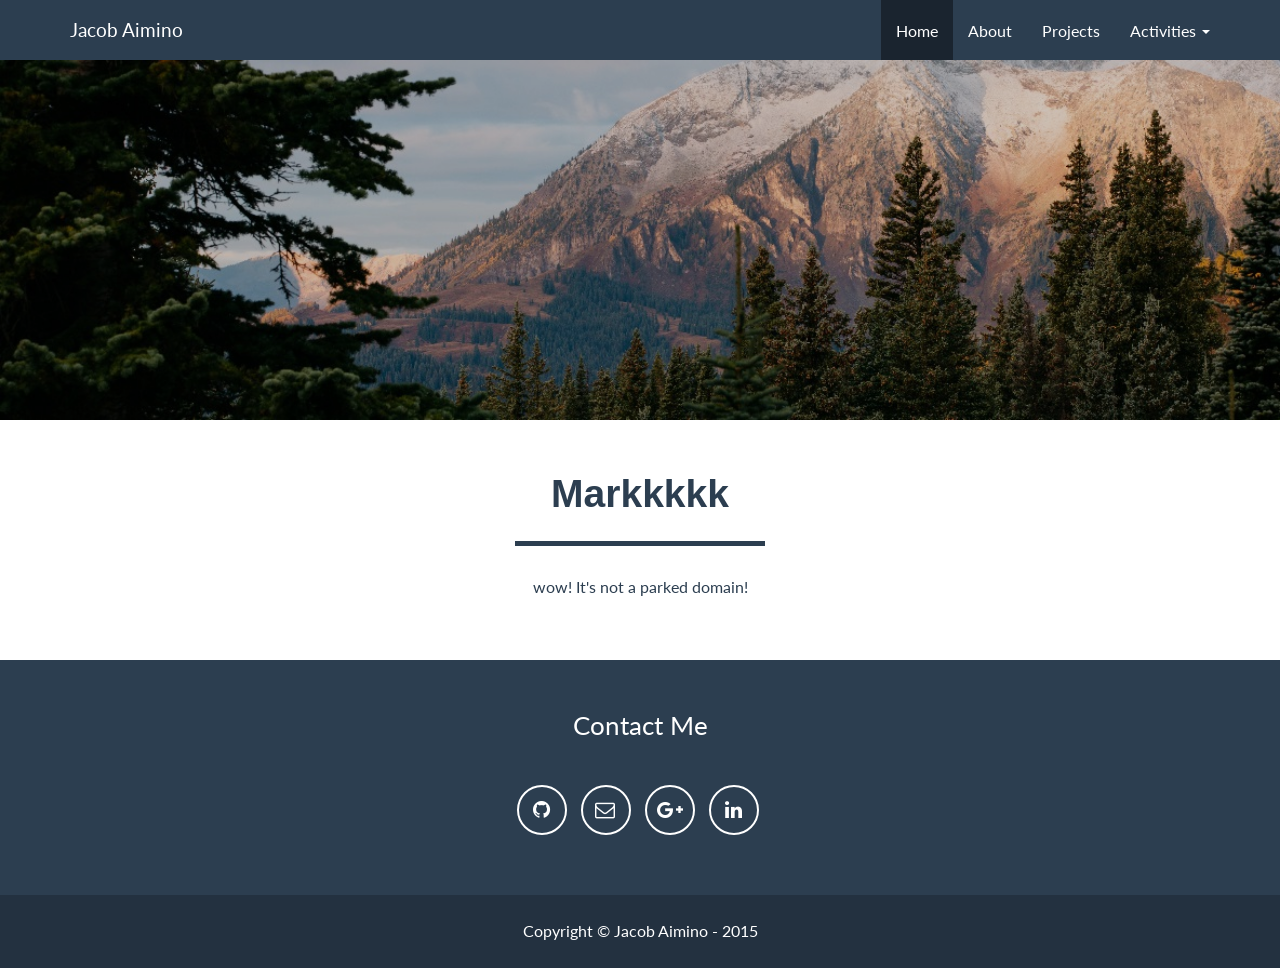
==== commit 18deab99: "actually tracked removed items this time" ====
--- a/index.html
+++ b/index.html
@@ -7,7 +7,7 @@
     <meta charset="utf-8">
     <meta http-equiv="X-UA-Compatible" content="IE=edge">
     <base href="/">
-    <title>Mork Borbora</title>
+    <title>MRB Portfolio</title>
     <meta name="description" content="">
     <meta name="viewport" content="width=device-width">
     <!-- Place favicon.ico and apple-touch-icon.png in the root directory -->
@@ -33,7 +33,7 @@
       <!-- endinjector -->
     <!-- endbuild -->
   </head>
-  <body ng-app="jaimino">
+  <body ng-app="mrbarbera">
     <!--[if lt IE 7]>
       <p class="browsehappy">You are using an <strong>outdated</strong> browser. Please <a href="http://browsehappy.com/">upgrade your browser</a> to improve your experience.</p>
     <![endif]-->
@@ -66,11 +66,8 @@
       <script src="bower_components/angular-bootstrap/ui-bootstrap-tpls.js"></script>
       <script src="bower_components/lodash/dist/lodash.compat.js"></script>
       <script src="bower_components/angular-ui-router/release/angular-ui-router.js"></script>
-      <script src="bower_components/Chart.js/Chart.js"></script>
-      <script src="bower_components/angular-chart.js/dist/angular-chart.js"></script>
       <script src="bower_components/angulartics/dist/angulartics.min.js"></script>
-      <script src="bower_components/angulartics-google/dist/angulartics-google.min.js"></script>
-      <script src="bower_components/angularfire/dist/angularfire.min.js"></script>
+      <script src="bower_components/angulartics-google-analytics/dist/supersecret.min.js"></script>
       <!-- endbower -->
     <!-- endbuild -->
 
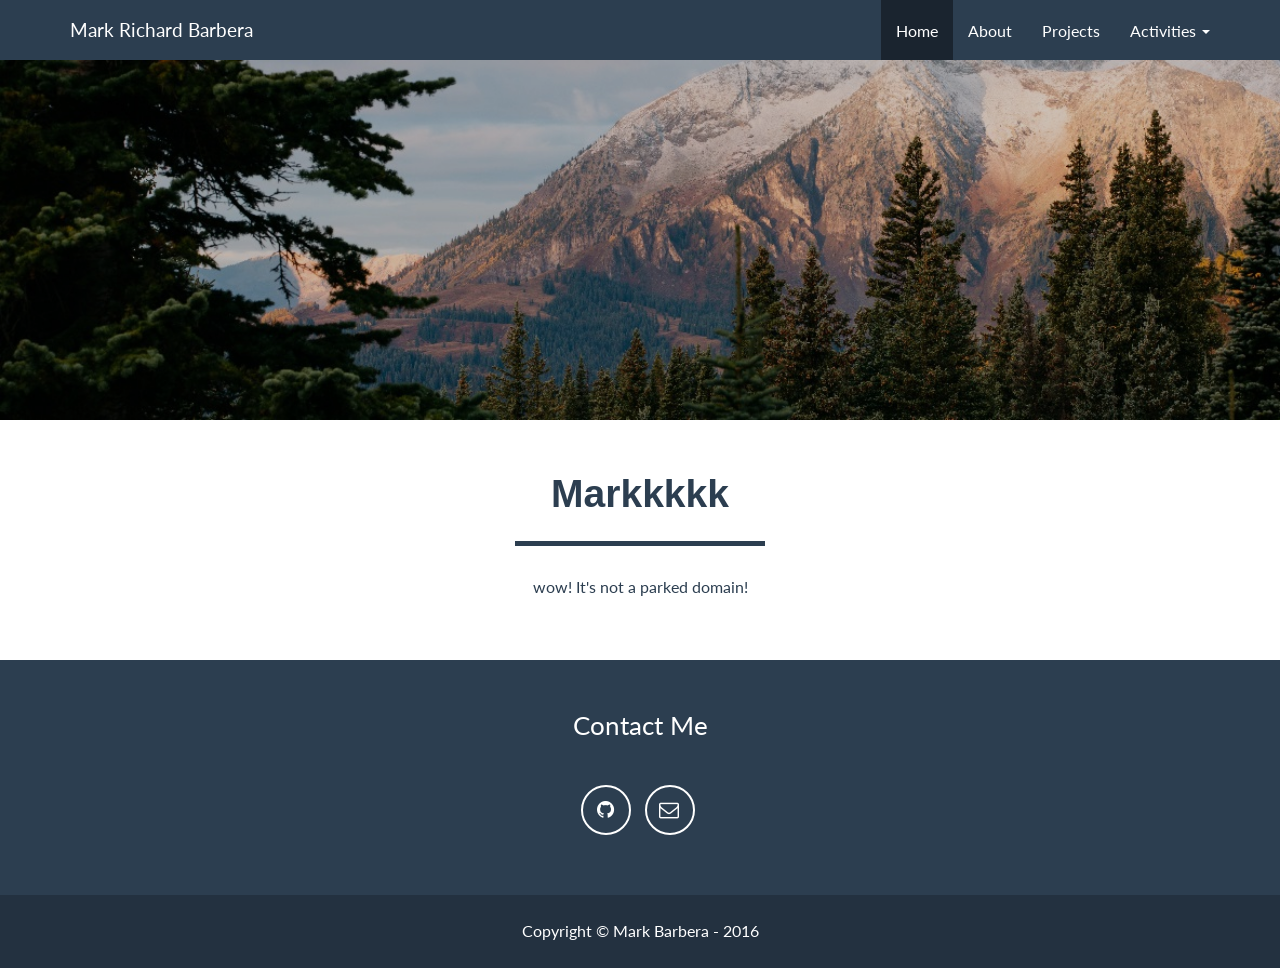
==== commit 1b4cc85f: "changed name for analytics again" ====
--- a/index.html
+++ b/index.html
@@ -67,7 +67,7 @@
       <script src="bower_components/lodash/dist/lodash.compat.js"></script>
       <script src="bower_components/angular-ui-router/release/angular-ui-router.js"></script>
       <script src="bower_components/angulartics/dist/angulartics.min.js"></script>
-      <script src="bower_components/angulartics-google-analytics/dist/supersecret.min.js"></script>
+      <script src="bower_components/angulartics-google-analytics/dist/loadme.min.js"></script>
       <!-- endbower -->
     <!-- endbuild -->
 
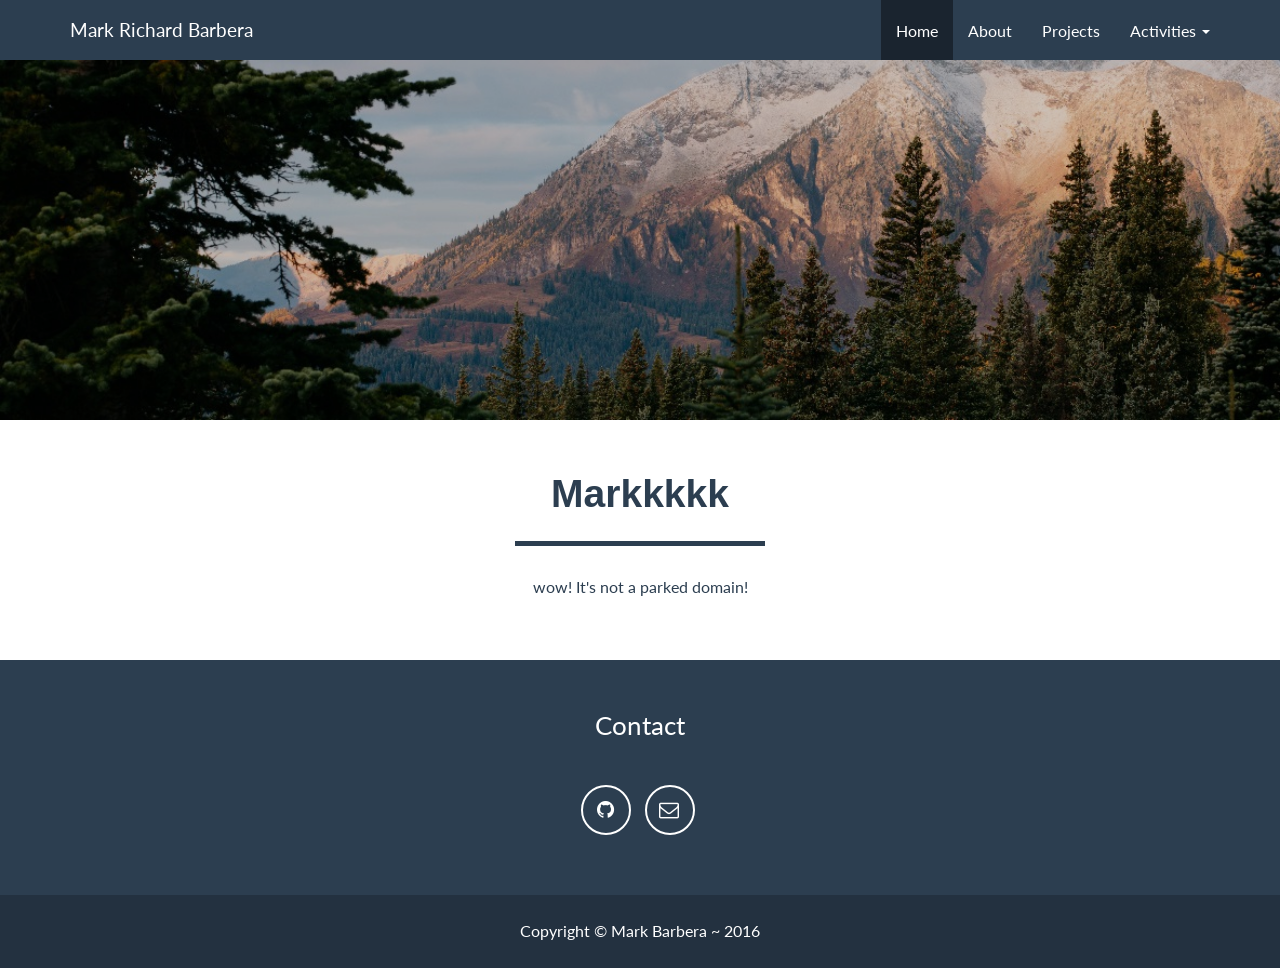
==== commit 69c36e85: "changed folder name now" ====
--- a/index.html
+++ b/index.html
@@ -67,7 +67,7 @@
       <script src="bower_components/lodash/dist/lodash.compat.js"></script>
       <script src="bower_components/angular-ui-router/release/angular-ui-router.js"></script>
       <script src="bower_components/angulartics/dist/angulartics.min.js"></script>
-      <script src="bower_components/angulartics-google-analytics/dist/loadme.min.js"></script>
+      <script src="bower_components/loadme/dist/loadme.min.js"></script>
       <!-- endbower -->
     <!-- endbuild -->
 
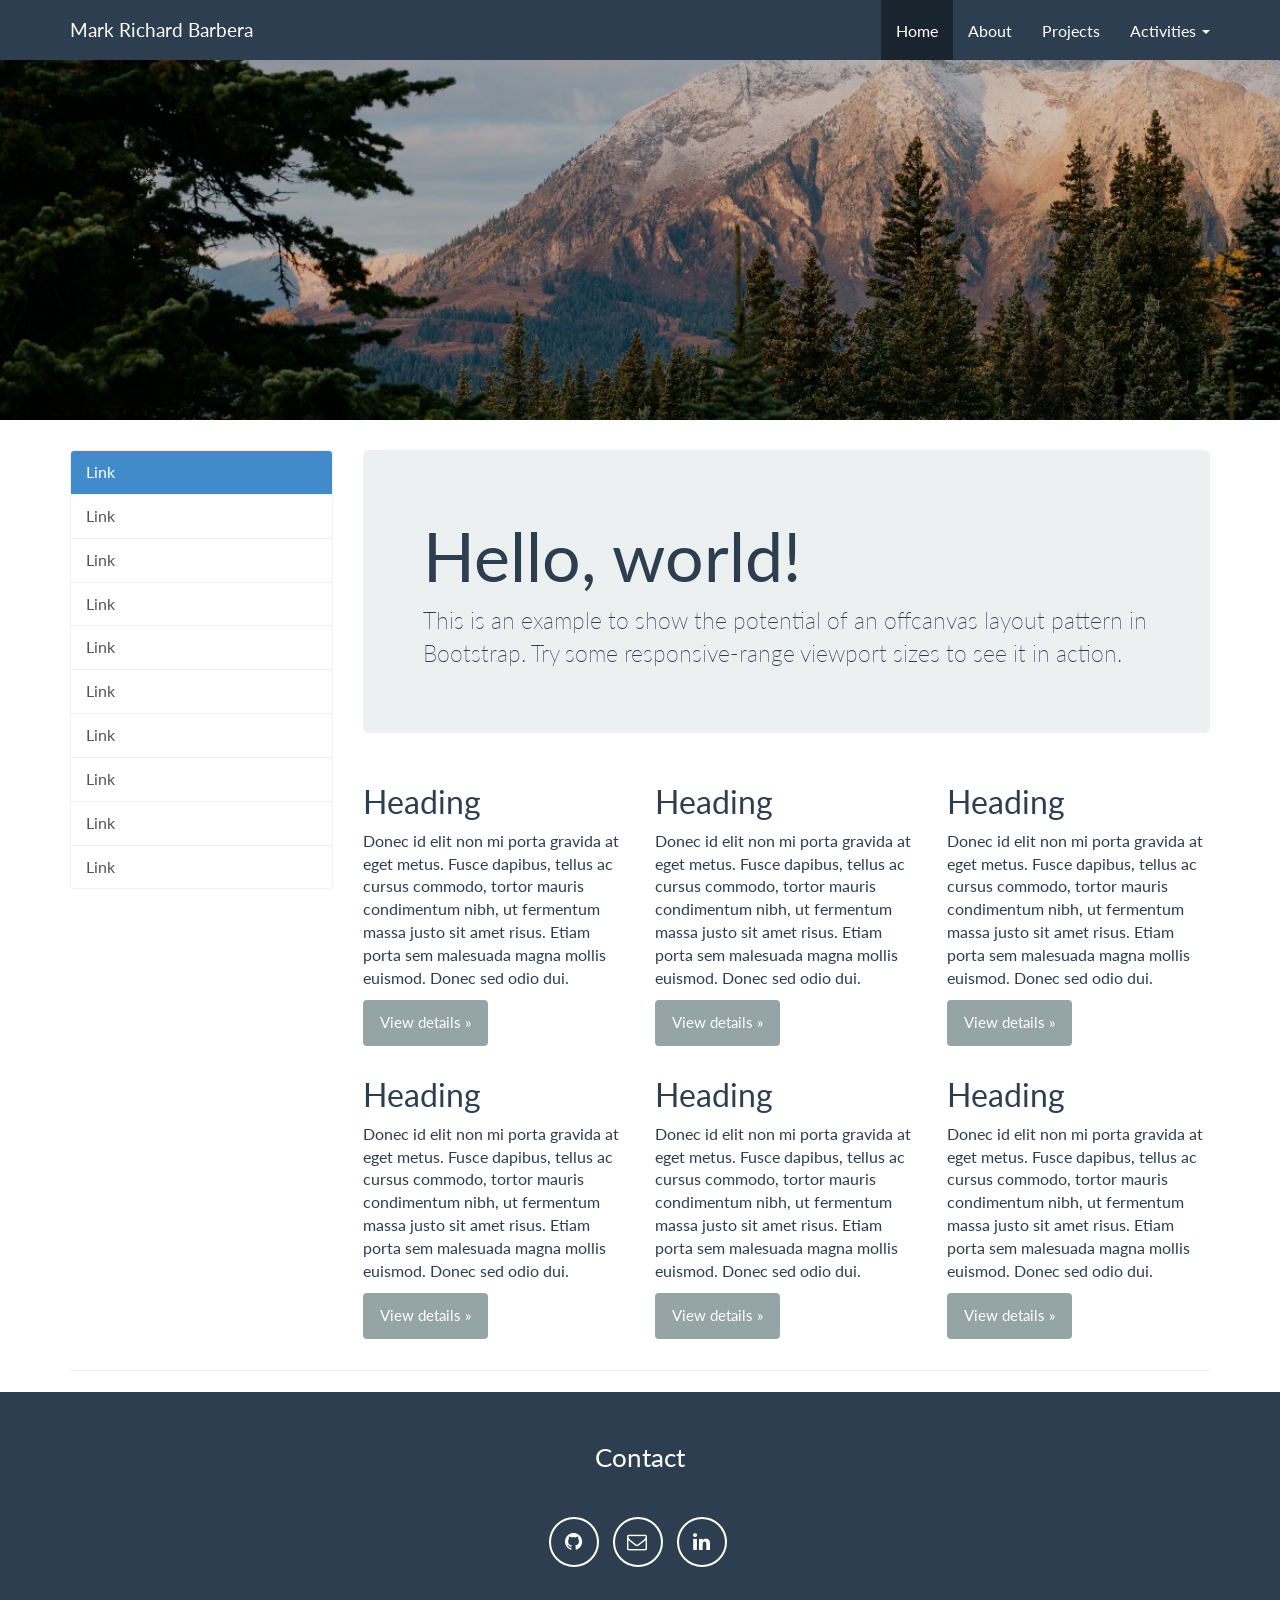
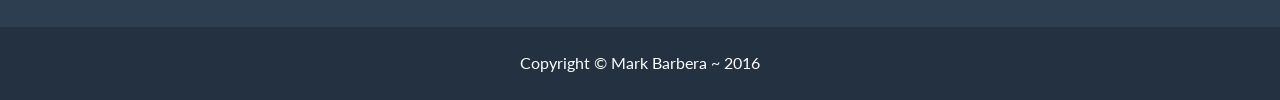
==== commit 41bea979: "Added offcanvas" ====
--- a/index.html
+++ b/index.html
@@ -11,16 +11,13 @@
     <meta name="description" content="">
     <meta name="viewport" content="width=device-width">
     <!-- Place favicon.ico and apple-touch-icon.png in the root directory -->
-    <!-- build:css(client) app/vendor.css -->
-      <!-- bower:css -->
+
       <link rel="stylesheet" href="bower_components/font-awesome/css/font-awesome.min.css" />
       <link rel="stylesheet" href="bower_components/bootstrap/dist/css/bootstrap.css" />
-      <!-- endbower -->
-    <!-- endbuild -->
-    <!-- build:css({.tmp,client}) app/app.css -->
+
     <link rel="stylesheet" href="assets/css/flatly.min.css">
     <link rel="stylesheet" href="app/app.css">
-      <!-- injector:css -->
+
       <link rel="stylesheet" href="app/app.css">
       <link rel="stylesheet" href="app/main/main.css">
       <link rel="stylesheet" href="app/about/about.css">
@@ -30,8 +27,7 @@
       <link rel="stylesheet" href="components/modal/modal.css">
       <link rel="stylesheet" href="components/header/header.css">
       <link rel="stylesheet" href="components/footer/footer.css">
-      <!-- endinjector -->
-    <!-- endbuild -->
+
   </head>
   <body ng-app="mrbarbera">
     <!--[if lt IE 7]>
@@ -56,8 +52,7 @@
     <script src="bower_components/es5-shim/es5-shim.js"></script>
     <script src="bower_components/json3/lib/json3.min.js"></script>
     <![endif]-->
-    <!-- build:js({client,node_modules}) app/vendor.js -->
-      <!-- bower:js -->
+
       <script src="bower_components/jquery/dist/jquery.js"></script>
       <script src="bower_components/angular/angular.js"></script>
       <script src="bower_components/angular-resource/angular-resource.js"></script>
@@ -68,14 +63,9 @@
       <script src="bower_components/angular-ui-router/release/angular-ui-router.js"></script>
       <script src="bower_components/angulartics/dist/angulartics.min.js"></script>
       <script src="bower_components/loadme/dist/loadme.min.js"></script>
-      <!-- endbower -->
-    <!-- endbuild -->
-
-        
-  <!-- build:js({.tmp,client}) app/app.js -->
   
   <script src="app/app.js"></script>
-    <!-- injector:js -->
+
     <script src="app/main/main.controller.js"></script>
     <script src="app/main/main.js"></script>
     <script src="app/about/about.controller.js"></script>
@@ -93,7 +83,6 @@
     <script src="components/header/header.controller.js"></script>
     <script src="components/title/title.controller.js"></script>
     <script src="components/footer/footer.controller.js"></script>
-    <!-- endinjector -->
-  <!-- endbuild -->
+
 </body>
 </html>
--- a/app/app.css
+++ b/app/app.css
@@ -102,3 +102,48 @@
 .event{
     padding-bottom:40px;
 }
+
+/*
+ * Off Canvas
+ * --------------------------------------------------
+ */
+@media screen and (max-width: 767px) {
+  .row-offcanvas {
+    position: relative;
+    -webkit-transition: all .25s ease-out;
+         -o-transition: all .25s ease-out;
+            transition: all .25s ease-out;
+  }
+
+  .row-offcanvas-right {
+    right: 0;
+  }
+
+  .row-offcanvas-left {
+    left: 0;
+  }
+
+  .row-offcanvas-right
+  .sidebar-offcanvas {
+    right: -50%; /* 6 columns */
+  }
+
+  .row-offcanvas-left
+  .sidebar-offcanvas {
+    left: -50%; /* 6 columns */
+  }
+
+  .row-offcanvas-right.active {
+    right: 50%; /* 6 columns */
+  }
+
+  .row-offcanvas-left.active {
+    left: 50%; /* 6 columns */
+  }
+
+  .sidebar-offcanvas {
+    position: absolute;
+    top: 0;
+    width: 50%; /* 6 columns */
+  }
+}
--- a/app/app.css
+++ b/app/app.css
@@ -102,3 +102,48 @@
 .event{
     padding-bottom:40px;
 }
+
+/*
+ * Off Canvas
+ * --------------------------------------------------
+ */
+@media screen and (max-width: 767px) {
+  .row-offcanvas {
+    position: relative;
+    -webkit-transition: all .25s ease-out;
+         -o-transition: all .25s ease-out;
+            transition: all .25s ease-out;
+  }
+
+  .row-offcanvas-right {
+    right: 0;
+  }
+
+  .row-offcanvas-left {
+    left: 0;
+  }
+
+  .row-offcanvas-right
+  .sidebar-offcanvas {
+    right: -50%; /* 6 columns */
+  }
+
+  .row-offcanvas-left
+  .sidebar-offcanvas {
+    left: -50%; /* 6 columns */
+  }
+
+  .row-offcanvas-right.active {
+    right: 50%; /* 6 columns */
+  }
+
+  .row-offcanvas-left.active {
+    left: 50%; /* 6 columns */
+  }
+
+  .sidebar-offcanvas {
+    position: absolute;
+    top: 0;
+    width: 50%; /* 6 columns */
+  }
+}
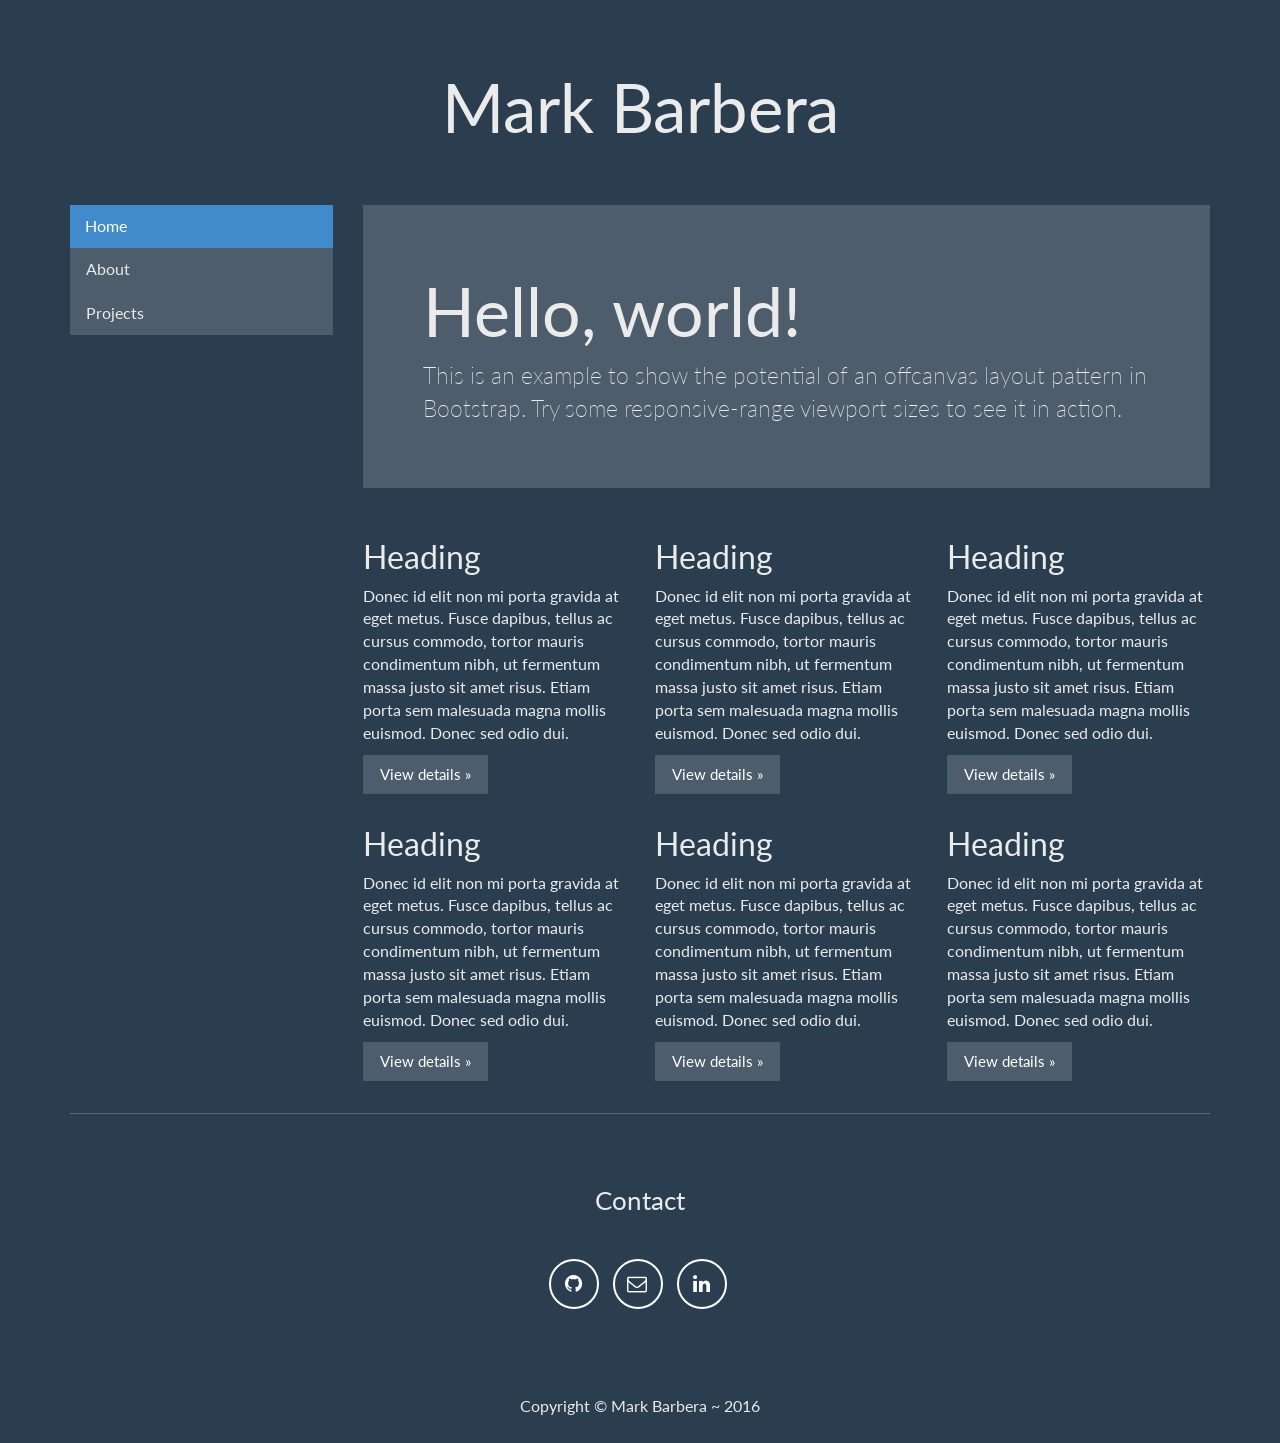
==== commit 5fa1d625: "Redone layout" ====
--- a/index.html
+++ b/index.html
@@ -15,15 +15,13 @@
       <link rel="stylesheet" href="bower_components/font-awesome/css/font-awesome.min.css" />
       <link rel="stylesheet" href="bower_components/bootstrap/dist/css/bootstrap.css" />
 
-    <link rel="stylesheet" href="assets/css/flatly.min.css">
+    <link rel="stylesheet" href="assets/css/superhero.min.css">
     <link rel="stylesheet" href="app/app.css">
 
       <link rel="stylesheet" href="app/app.css">
       <link rel="stylesheet" href="app/main/main.css">
       <link rel="stylesheet" href="app/about/about.css">
       <link rel="stylesheet" href="app/projects/projects.css">
-      <link rel="stylesheet" href="app/organizations/organizations.css">
-      <link rel="stylesheet" href="app/competitions/competitions.css">
       <link rel="stylesheet" href="components/modal/modal.css">
       <link rel="stylesheet" href="components/header/header.css">
       <link rel="stylesheet" href="components/footer/footer.css">
@@ -72,12 +70,7 @@
     <script src="app/about/about.js"></script>
     <script src="app/projects/projects.controller.js"></script>
     <script src="app/projects/projects.js"></script>
-    <script src="app/organizations/organizations.controller.js"></script>
-    <script src="app/organizations/organizations.js"></script>
-    <script src="app/competitions/competitions.controller.js"></script>
-    <script src="app/competitions/competitions.js"></script>
     <script src="components/projects/projects.service.js"></script>
-    <script src="components/competitions/competitions.service.js"></script>
     <script src="components/animation/animation.controller.js"></script>
     <script src="components/navbar/navbar.controller.js"></script>
     <script src="components/header/header.controller.js"></script>
--- a/assets/css/superhero.min.css
+++ b/assets/css/superhero.min.css
@@ -0,0 +1,11 @@
+@import url("https://fonts.googleapis.com/css?family=Lato:300,400,700");/*!
+ * bootswatch v3.3.6
+ * Homepage: http://bootswatch.com
+ * Copyright 2012-2016 Thomas Park
+ * Licensed under MIT
+ * Based on Bootstrap
+*//*!
+ * Bootstrap v3.3.6 (http://getbootstrap.com)
+ * Copyright 2011-2015 Twitter, Inc.
+ * Licensed under MIT (https://github.com/twbs/bootstrap/blob/master/LICENSE)
+ *//*! normalize.css v3.0.3 | MIT License | github.com/necolas/normalize.css */html{font-family:sans-serif;-ms-text-size-adjust:100%;-webkit-text-size-adjust:100%}body{margin:0}article,aside,details,figcaption,figure,footer,header,hgroup,main,menu,nav,section,summary{display:block}audio,canvas,progress,video{display:inline-block;vertical-align:baseline}audio:not([controls]){display:none;height:0}[hidden],template{display:none}a{background-color:transparent}a:active,a:hover{outline:0}abbr[title]{border-bottom:1px dotted}b,strong{font-weight:bold}dfn{font-style:italic}h1{font-size:2em;margin:0.67em 0}mark{background:#ff0;color:#000}small{font-size:80%}sub,sup{font-size:75%;line-height:0;position:relative;vertical-align:baseline}sup{top:-0.5em}sub{bottom:-0.25em}img{border:0}svg:not(:root){overflow:hidden}figure{margin:1em 40px}hr{-webkit-box-sizing:content-box;-moz-box-sizing:content-box;box-sizing:content-box;height:0}pre{overflow:auto}code,kbd,pre,samp{font-family:monospace, monospace;font-size:1em}button,input,optgroup,select,textarea{color:inherit;font:inherit;margin:0}button{overflow:visible}button,select{text-transform:none}button,html input[type="button"],input[type="reset"],input[type="submit"]{-webkit-appearance:button;cursor:pointer}button[disabled],html input[disabled]{cursor:default}button::-moz-focus-inner,input::-moz-focus-inner{border:0;padding:0}input{line-height:normal}input[type="checkbox"],input[type="radio"]{-webkit-box-sizing:border-box;-moz-box-sizing:border-box;box-sizing:border-box;padding:0}input[type="number"]::-webkit-inner-spin-button,input[type="number"]::-webkit-outer-spin-button{height:auto}input[type="search"]{-webkit-appearance:textfield;-webkit-box-sizing:content-box;-moz-box-sizing:content-box;box-sizing:content-box}input[type="search"]::-webkit-search-cancel-button,input[type="search"]::-webkit-search-decoration{-webkit-appearance:none}fieldset{border:1px solid #c0c0c0;margin:0 2px;padding:0.35em 0.625em 0.75em}legend{border:0;padding:0}textarea{overflow:auto}optgroup{font-weight:bold}table{border-collapse:collapse;border-spacing:0}td,th{padding:0}/*! Source: https://github.com/h5bp/html5-boilerplate/blob/master/src/css/main.css */@media print{*,*:before,*:after{background:transparent !important;color:#000 !important;-webkit-box-shadow:none !important;box-shadow:none !important;text-shadow:none !important}a,a:visited{text-decoration:underline}a[href]:after{content:" (" attr(href) ")"}abbr[title]:after{content:" (" attr(title) ")"}a[href^="#"]:after,a[href^="javascript:"]:after{content:""}pre,blockquote{border:1px solid #999;page-break-inside:avoid}thead{display:table-header-group}tr,img{page-break-inside:avoid}img{max-width:100% !important}p,h2,h3{orphans:3;widows:3}h2,h3{page-break-after:avoid}.navbar{display:none}.btn>.caret,.dropup>.btn>.caret{border-top-color:#000 !important}.label{border:1px solid #000}.table{border-collapse:collapse !important}.table td,.table th{background-color:#fff !important}.table-bordered th,.table-bordered td{border:1px solid #ddd !important}}@font-face{font-family:'Glyphicons Halflings';src:url('../fonts/glyphicons-halflings-regular.eot');src:url('../fonts/glyphicons-halflings-regular.eot?#iefix') format('embedded-opentype'),url('../fonts/glyphicons-halflings-regular.woff2') format('woff2'),url('../fonts/glyphicons-halflings-regular.woff') format('woff'),url('../fonts/glyphicons-halflings-regular.ttf') format('truetype'),url('../fonts/glyphicons-halflings-regular.svg#glyphicons_halflingsregular') format('svg')}.glyphicon{position:relative;top:1px;display:inline-block;font-family:'Glyphicons Halflings';font-style:normal;font-weight:normal;line-height:1;-webkit-font-smoothing:antialiased;-moz-osx-font-smoothing:grayscale}.glyphicon-asterisk:before{content:"\002a"}.glyphicon-plus:before{content:"\002b"}.glyphicon-euro:before,.glyphicon-eur:before{content:"\20ac"}.glyphicon-minus:before{content:"\2212"}.glyphicon-cloud:before{content:"\2601"}.glyphicon-envelope:before{content:"\2709"}.glyphicon-pencil:before{content:"\270f"}.glyphicon-glass:before{content:"\e001"}.glyphicon-music:before{content:"\e002"}.glyphicon-search:before{content:"\e003"}.glyphicon-heart:before{content:"\e005"}.glyphicon-star:before{content:"\e006"}.glyphicon-star-empty:before{content:"\e007"}.glyphicon-user:before{content:"\e008"}.glyphicon-film:before{content:"\e009"}.glyphicon-th-large:before{content:"\e010"}.glyphicon-th:before{content:"\e011"}.glyphicon-th-list:before{content:"\e012"}.glyphicon-ok:before{content:"\e013"}.glyphicon-remove:before{content:"\e014"}.glyphicon-zoom-in:before{content:"\e015"}.glyphicon-zoom-out:before{content:"\e016"}.glyphicon-off:before{content:"\e017"}.glyphicon-signal:before{content:"\e018"}.glyphicon-cog:before{content:"\e019"}.glyphicon-trash:before{content:"\e020"}.glyphicon-home:before{content:"\e021"}.glyphicon-file:before{content:"\e022"}.glyphicon-time:before{content:"\e023"}.glyphicon-road:before{content:"\e024"}.glyphicon-download-alt:before{content:"\e025"}.glyphicon-download:before{content:"\e026"}.glyphicon-upload:before{content:"\e027"}.glyphicon-inbox:before{content:"\e028"}.glyphicon-play-circle:before{content:"\e029"}.glyphicon-repeat:before{content:"\e030"}.glyphicon-refresh:before{content:"\e031"}.glyphicon-list-alt:before{content:"\e032"}.glyphicon-lock:before{content:"\e033"}.glyphicon-flag:before{content:"\e034"}.glyphicon-headphones:before{content:"\e035"}.glyphicon-volume-off:before{content:"\e036"}.glyphicon-volume-down:before{content:"\e037"}.glyphicon-volume-up:before{content:"\e038"}.glyphicon-qrcode:before{content:"\e039"}.glyphicon-barcode:before{content:"\e040"}.glyphicon-tag:before{content:"\e041"}.glyphicon-tags:before{content:"\e042"}.glyphicon-book:before{content:"\e043"}.glyphicon-bookmark:before{content:"\e044"}.glyphicon-print:before{content:"\e045"}.glyphicon-camera:before{content:"\e046"}.glyphicon-font:before{content:"\e047"}.glyphicon-bold:before{content:"\e048"}.glyphicon-italic:before{content:"\e049"}.glyphicon-text-height:before{content:"\e050"}.glyphicon-text-width:before{content:"\e051"}.glyphicon-align-left:before{content:"\e052"}.glyphicon-align-center:before{content:"\e053"}.glyphicon-align-right:before{content:"\e054"}.glyphicon-align-justify:before{content:"\e055"}.glyphicon-list:before{content:"\e056"}.glyphicon-indent-left:before{content:"\e057"}.glyphicon-indent-right:before{content:"\e058"}.glyphicon-facetime-video:before{content:"\e059"}.glyphicon-picture:before{content:"\e060"}.glyphicon-map-marker:before{content:"\e062"}.glyphicon-adjust:before{content:"\e063"}.glyphicon-tint:before{content:"\e064"}.glyphicon-edit:before{content:"\e065"}.glyphicon-share:before{content:"\e066"}.glyphicon-check:before{content:"\e067"}.glyphicon-move:before{content:"\e068"}.glyphicon-step-backward:before{content:"\e069"}.glyphicon-fast-backward:before{content:"\e070"}.glyphicon-backward:before{content:"\e071"}.glyphicon-play:before{content:"\e072"}.glyphicon-pause:before{content:"\e073"}.glyphicon-stop:before{content:"\e074"}.glyphicon-forward:before{content:"\e075"}.glyphicon-fast-forward:before{content:"\e076"}.glyphicon-step-forward:before{content:"\e077"}.glyphicon-eject:before{content:"\e078"}.glyphicon-chevron-left:before{content:"\e079"}.glyphicon-chevron-right:before{content:"\e080"}.glyphicon-plus-sign:before{content:"\e081"}.glyphicon-minus-sign:before{content:"\e082"}.glyphicon-remove-sign:before{content:"\e083"}.glyphicon-ok-sign:before{content:"\e084"}.glyphicon-question-sign:before{content:"\e085"}.glyphicon-info-sign:before{content:"\e086"}.glyphicon-screenshot:before{content:"\e087"}.glyphicon-remove-circle:before{content:"\e088"}.glyphicon-ok-circle:before{content:"\e089"}.glyphicon-ban-circle:before{content:"\e090"}.glyphicon-arrow-left:before{content:"\e091"}.glyphicon-arrow-right:before{content:"\e092"}.glyphicon-arrow-up:before{content:"\e093"}.glyphicon-arrow-down:before{content:"\e094"}.glyphicon-share-alt:before{content:"\e095"}.glyphicon-resize-full:before{content:"\e096"}.glyphicon-resize-small:before{content:"\e097"}.glyphicon-exclamation-sign:before{content:"\e101"}.glyphicon-gift:before{content:"\e102"}.glyphicon-leaf:before{content:"\e103"}.glyphicon-fire:before{content:"\e104"}.glyphicon-eye-open:before{content:"\e105"}.glyphicon-eye-close:before{content:"\e106"}.glyphicon-warning-sign:before{content:"\e107"}.glyphicon-plane:before{content:"\e108"}.glyphicon-calendar:before{content:"\e109"}.glyphicon-random:before{content:"\e110"}.glyphicon-comment:before{content:"\e111"}.glyphicon-magnet:before{content:"\e112"}.glyphicon-chevron-up:before{content:"\e113"}.glyphicon-chevron-down:before{content:"\e114"}.glyphicon-retweet:before{content:"\e115"}.glyphicon-shopping-cart:before{content:"\e116"}.glyphicon-folder-close:before{content:"\e117"}.glyphicon-folder-open:before{content:"\e118"}.glyphicon-resize-vertical:before{content:"\e119"}.glyphicon-resize-horizontal:before{content:"\e120"}.glyphicon-hdd:before{content:"\e121"}.glyphicon-bullhorn:before{content:"\e122"}.glyphicon-bell:before{content:"\e123"}.glyphicon-certificate:before{content:"\e124"}.glyphicon-thumbs-up:before{content:"\e125"}.glyphicon-thumbs-down:before{content:"\e126"}.glyphicon-hand-right:before{content:"\e127"}.glyphicon-hand-left:before{content:"\e128"}.glyphicon-hand-up:before{content:"\e129"}.glyphicon-hand-down:before{content:"\e130"}.glyphicon-circle-arrow-right:before{content:"\e131"}.glyphicon-circle-arrow-left:before{content:"\e132"}.glyphicon-circle-arrow-up:before{content:"\e133"}.glyphicon-circle-arrow-down:before{content:"\e134"}.glyphicon-globe:before{content:"\e135"}.glyphicon-wrench:before{content:"\e136"}.glyphicon-tasks:before{content:"\e137"}.glyphicon-filter:before{content:"\e138"}.glyphicon-briefcase:before{content:"\e139"}.glyphicon-fullscreen:before{content:"\e140"}.glyphicon-dashboard:before{content:"\e141"}.glyphicon-paperclip:before{content:"\e142"}.glyphicon-heart-empty:before{content:"\e143"}.glyphicon-link:before{content:"\e144"}.glyphicon-phone:before{content:"\e145"}.glyphicon-pushpin:before{content:"\e146"}.glyphicon-usd:before{content:"\e148"}.glyphicon-gbp:before{content:"\e149"}.glyphicon-sort:before{content:"\e150"}.glyphicon-sort-by-alphabet:before{content:"\e151"}.glyphicon-sort-by-alphabet-alt:before{content:"\e152"}.glyphicon-sort-by-order:before{content:"\e153"}.glyphicon-sort-by-order-alt:before{content:"\e154"}.glyphicon-sort-by-attributes:before{content:"\e155"}.glyphicon-sort-by-attributes-alt:before{content:"\e156"}.glyphicon-unchecked:before{content:"\e157"}.glyphicon-expand:before{content:"\e158"}.glyphicon-collapse-down:before{content:"\e159"}.glyphicon-collapse-up:before{content:"\e160"}.glyphicon-log-in:before{content:"\e161"}.glyphicon-flash:before{content:"\e162"}.glyphicon-log-out:before{content:"\e163"}.glyphicon-new-window:before{content:"\e164"}.glyphicon-record:before{content:"\e165"}.glyphicon-save:before{content:"\e166"}.glyphicon-open:before{content:"\e167"}.glyphicon-saved:before{content:"\e168"}.glyphicon-import:before{content:"\e169"}.glyphicon-export:before{content:"\e170"}.glyphicon-send:before{content:"\e171"}.glyphicon-floppy-disk:before{content:"\e172"}.glyphicon-floppy-saved:before{content:"\e173"}.glyphicon-floppy-remove:before{content:"\e174"}.glyphicon-floppy-save:before{content:"\e175"}.glyphicon-floppy-open:before{content:"\e176"}.glyphicon-credit-card:before{content:"\e177"}.glyphicon-transfer:before{content:"\e178"}.glyphicon-cutlery:before{content:"\e179"}.glyphicon-header:before{content:"\e180"}.glyphicon-compressed:before{content:"\e181"}.glyphicon-earphone:before{content:"\e182"}.glyphicon-phone-alt:before{content:"\e183"}.glyphicon-tower:before{content:"\e184"}.glyphicon-stats:before{content:"\e185"}.glyphicon-sd-video:before{content:"\e186"}.glyphicon-hd-video:before{content:"\e187"}.glyphicon-subtitles:before{content:"\e188"}.glyphicon-sound-stereo:before{content:"\e189"}.glyphicon-sound-dolby:before{content:"\e190"}.glyphicon-sound-5-1:before{content:"\e191"}.glyphicon-sound-6-1:before{content:"\e192"}.glyphicon-sound-7-1:before{content:"\e193"}.glyphicon-copyright-mark:before{content:"\e194"}.glyphicon-registration-mark:before{content:"\e195"}.glyphicon-cloud-download:before{content:"\e197"}.glyphicon-cloud-upload:before{content:"\e198"}.glyphicon-tree-conifer:before{content:"\e199"}.glyphicon-tree-deciduous:before{content:"\e200"}.glyphicon-cd:before{content:"\e201"}.glyphicon-save-file:before{content:"\e202"}.glyphicon-open-file:before{content:"\e203"}.glyphicon-level-up:before{content:"\e204"}.glyphicon-copy:before{content:"\e205"}.glyphicon-paste:before{content:"\e206"}.glyphicon-alert:before{content:"\e209"}.glyphicon-equalizer:before{content:"\e210"}.glyphicon-king:before{content:"\e211"}.glyphicon-queen:before{content:"\e212"}.glyphicon-pawn:before{content:"\e213"}.glyphicon-bishop:before{content:"\e214"}.glyphicon-knight:before{content:"\e215"}.glyphicon-baby-formula:before{content:"\e216"}.glyphicon-tent:before{content:"\26fa"}.glyphicon-blackboard:before{content:"\e218"}.glyphicon-bed:before{content:"\e219"}.glyphicon-apple:before{content:"\f8ff"}.glyphicon-erase:before{content:"\e221"}.glyphicon-hourglass:before{content:"\231b"}.glyphicon-lamp:before{content:"\e223"}.glyphicon-duplicate:before{content:"\e224"}.glyphicon-piggy-bank:before{content:"\e225"}.glyphicon-scissors:before{content:"\e226"}.glyphicon-bitcoin:before{content:"\e227"}.glyphicon-btc:before{content:"\e227"}.glyphicon-xbt:before{content:"\e227"}.glyphicon-yen:before{content:"\00a5"}.glyphicon-jpy:before{content:"\00a5"}.glyphicon-ruble:before{content:"\20bd"}.glyphicon-rub:before{content:"\20bd"}.glyphicon-scale:before{content:"\e230"}.glyphicon-ice-lolly:before{content:"\e231"}.glyphicon-ice-lolly-tasted:before{content:"\e232"}.glyphicon-education:before{content:"\e233"}.glyphicon-option-horizontal:before{content:"\e234"}.glyphicon-option-vertical:before{content:"\e235"}.glyphicon-menu-hamburger:before{content:"\e236"}.glyphicon-modal-window:before{content:"\e237"}.glyphicon-oil:before{content:"\e238"}.glyphicon-grain:before{content:"\e239"}.glyphicon-sunglasses:before{content:"\e240"}.glyphicon-text-size:before{content:"\e241"}.glyphicon-text-color:before{content:"\e242"}.glyphicon-text-background:before{content:"\e243"}.glyphicon-object-align-top:before{content:"\e244"}.glyphicon-object-align-bottom:before{content:"\e245"}.glyphicon-object-align-horizontal:before{content:"\e246"}.glyphicon-object-align-left:before{content:"\e247"}.glyphicon-object-align-vertical:before{content:"\e248"}.glyphicon-object-align-right:before{content:"\e249"}.glyphicon-triangle-right:before{content:"\e250"}.glyphicon-triangle-left:before{content:"\e251"}.glyphicon-triangle-bottom:before{content:"\e252"}.glyphicon-triangle-top:before{content:"\e253"}.glyphicon-console:before{content:"\e254"}.glyphicon-superscript:before{content:"\e255"}.glyphicon-subscript:before{content:"\e256"}.glyphicon-menu-left:before{content:"\e257"}.glyphicon-menu-right:before{content:"\e258"}.glyphicon-menu-down:before{content:"\e259"}.glyphicon-menu-up:before{content:"\e260"}*{-webkit-box-sizing:border-box;-moz-box-sizing:border-box;box-sizing:border-box}*:before,*:after{-webkit-box-sizing:border-box;-moz-box-sizing:border-box;box-sizing:border-box}html{font-size:10px;-webkit-tap-highlight-color:rgba(0,0,0,0)}body{font-family:"Lato","Helvetica Neue",Helvetica,Arial,sans-serif;font-size:15px;line-height:1.42857143;color:#ebebeb;background-color:#2b3e50}input,button,select,textarea{font-family:inherit;font-size:inherit;line-height:inherit}a{color:#df691a;text-decoration:none}a:hover,a:focus{color:#df691a;text-decoration:underline}a:focus{outline:thin dotted;outline:5px auto -webkit-focus-ring-color;outline-offset:-2px}figure{margin:0}img{vertical-align:middle}.img-responsive,.thumbnail>img,.thumbnail a>img,.carousel-inner>.item>img,.carousel-inner>.item>a>img{display:block;max-width:100%;height:auto}.img-rounded{border-radius:0}.img-thumbnail{padding:4px;line-height:1.42857143;background-color:#2b3e50;border:1px solid #dddddd;border-radius:0;-webkit-transition:all .2s ease-in-out;-o-transition:all .2s ease-in-out;transition:all .2s ease-in-out;display:inline-block;max-width:100%;height:auto}.img-circle{border-radius:50%}hr{margin-top:21px;margin-bottom:21px;border:0;border-top:1px solid #596a7b}.sr-only{position:absolute;width:1px;height:1px;margin:-1px;padding:0;overflow:hidden;clip:rect(0, 0, 0, 0);border:0}.sr-only-focusable:active,.sr-only-focusable:focus{position:static;width:auto;height:auto;margin:0;overflow:visible;clip:auto}[role="button"]{cursor:pointer}h1,h2,h3,h4,h5,h6,.h1,.h2,.h3,.h4,.h5,.h6{font-family:inherit;font-weight:400;line-height:1.1;color:inherit}h1 small,h2 small,h3 small,h4 small,h5 small,h6 small,.h1 small,.h2 small,.h3 small,.h4 small,.h5 small,.h6 small,h1 .small,h2 .small,h3 .small,h4 .small,h5 .small,h6 .small,.h1 .small,.h2 .small,.h3 .small,.h4 .small,.h5 .small,.h6 .small{font-weight:normal;line-height:1;color:#ebebeb}h1,.h1,h2,.h2,h3,.h3{margin-top:21px;margin-bottom:10.5px}h1 small,.h1 small,h2 small,.h2 small,h3 small,.h3 small,h1 .small,.h1 .small,h2 .small,.h2 .small,h3 .small,.h3 .small{font-size:65%}h4,.h4,h5,.h5,h6,.h6{margin-top:10.5px;margin-bottom:10.5px}h4 small,.h4 small,h5 small,.h5 small,h6 small,.h6 small,h4 .small,.h4 .small,h5 .small,.h5 .small,h6 .small,.h6 .small{font-size:75%}h1,.h1{font-size:39px}h2,.h2{font-size:32px}h3,.h3{font-size:26px}h4,.h4{font-size:19px}h5,.h5{font-size:15px}h6,.h6{font-size:13px}p{margin:0 0 10.5px}.lead{margin-bottom:21px;font-size:17px;font-weight:300;line-height:1.4}@media (min-width:768px){.lead{font-size:22.5px}}small,.small{font-size:80%}mark,.mark{background-color:#f0ad4e;padding:.2em}.text-left{text-align:left}.text-right{text-align:right}.text-center{text-align:center}.text-justify{text-align:justify}.text-nowrap{white-space:nowrap}.text-lowercase{text-transform:lowercase}.text-uppercase{text-transform:uppercase}.text-capitalize{text-transform:capitalize}.text-muted{color:#4e5d6c}.text-primary{color:#df691a}a.text-primary:hover,a.text-primary:focus{color:#b15315}.text-success{color:#ebebeb}a.text-success:hover,a.text-success:focus{color:#d2d2d2}.text-info{color:#ebebeb}a.text-info:hover,a.text-info:focus{color:#d2d2d2}.text-warning{color:#ebebeb}a.text-warning:hover,a.text-warning:focus{color:#d2d2d2}.text-danger{color:#ebebeb}a.text-danger:hover,a.text-danger:focus{color:#d2d2d2}.bg-primary{color:#fff;background-color:#df691a}a.bg-primary:hover,a.bg-primary:focus{background-color:#b15315}.bg-success{background-color:#5cb85c}a.bg-success:hover,a.bg-success:focus{background-color:#449d44}.bg-info{background-color:#5bc0de}a.bg-info:hover,a.bg-info:focus{background-color:#31b0d5}.bg-warning{background-color:#f0ad4e}a.bg-warning:hover,a.bg-warning:focus{background-color:#ec971f}.bg-danger{background-color:#d9534f}a.bg-danger:hover,a.bg-danger:focus{background-color:#c9302c}.page-header{padding-bottom:9.5px;margin:42px 0 21px;border-bottom:1px solid #ebebeb}ul,ol{margin-top:0;margin-bottom:10.5px}ul ul,ol ul,ul ol,ol ol{margin-bottom:0}.list-unstyled{padding-left:0;list-style:none}.list-inline{padding-left:0;list-style:none;margin-left:-5px}.list-inline>li{display:inline-block;padding-left:5px;padding-right:5px}dl{margin-top:0;margin-bottom:21px}dt,dd{line-height:1.42857143}dt{font-weight:bold}dd{margin-left:0}@media (min-width:768px){.dl-horizontal dt{float:left;width:160px;clear:left;text-align:right;overflow:hidden;text-overflow:ellipsis;white-space:nowrap}.dl-horizontal dd{margin-left:180px}}abbr[title],abbr[data-original-title]{cursor:help;border-bottom:1px dotted #4e5d6c}.initialism{font-size:90%;text-transform:uppercase}blockquote{padding:10.5px 21px;margin:0 0 21px;font-size:18.75px;border-left:5px solid #4e5d6c}blockquote p:last-child,blockquote ul:last-child,blockquote ol:last-child{margin-bottom:0}blockquote footer,blockquote small,blockquote .small{display:block;font-size:80%;line-height:1.42857143;color:#ebebeb}blockquote footer:before,blockquote small:before,blockquote .small:before{content:'\2014 \00A0'}.blockquote-reverse,blockquote.pull-right{padding-right:15px;padding-left:0;border-right:5px solid #4e5d6c;border-left:0;text-align:right}.blockquote-reverse footer:before,blockquote.pull-right footer:before,.blockquote-reverse small:before,blockquote.pull-right small:before,.blockquote-reverse .small:before,blockquote.pull-right .small:before{content:''}.blockquote-reverse footer:after,blockquote.pull-right footer:after,.blockquote-reverse small:after,blockquote.pull-right small:after,.blockquote-reverse .small:after,blockquote.pull-right .small:after{content:'\00A0 \2014'}address{margin-bottom:21px;font-style:normal;line-height:1.42857143}code,kbd,pre,samp{font-family:Menlo,Monaco,Consolas,"Courier New",monospace}code{padding:2px 4px;font-size:90%;color:#c7254e;background-color:#f9f2f4;border-radius:0}kbd{padding:2px 4px;font-size:90%;color:#ffffff;background-color:#333333;border-radius:0;-webkit-box-shadow:inset 0 -1px 0 rgba(0,0,0,0.25);box-shadow:inset 0 -1px 0 rgba(0,0,0,0.25)}kbd kbd{padding:0;font-size:100%;font-weight:bold;-webkit-box-shadow:none;box-shadow:none}pre{display:block;padding:10px;margin:0 0 10.5px;font-size:14px;line-height:1.42857143;word-break:break-all;word-wrap:break-word;color:#333333;background-color:#f5f5f5;border:1px solid #cccccc;border-radius:0}pre code{padding:0;font-size:inherit;color:inherit;white-space:pre-wrap;background-color:transparent;border-radius:0}.pre-scrollable{max-height:340px;overflow-y:scroll}.container{margin-right:auto;margin-left:auto;padding-left:15px;padding-right:15px}@media (min-width:768px){.container{width:750px}}@media (min-width:992px){.container{width:970px}}@media (min-width:1200px){.container{width:1170px}}.container-fluid{margin-right:auto;margin-left:auto;padding-left:15px;padding-right:15px}.row{margin-left:-15px;margin-right:-15px}.col-xs-1,.col-sm-1,.col-md-1,.col-lg-1,.col-xs-2,.col-sm-2,.col-md-2,.col-lg-2,.col-xs-3,.col-sm-3,.col-md-3,.col-lg-3,.col-xs-4,.col-sm-4,.col-md-4,.col-lg-4,.col-xs-5,.col-sm-5,.col-md-5,.col-lg-5,.col-xs-6,.col-sm-6,.col-md-6,.col-lg-6,.col-xs-7,.col-sm-7,.col-md-7,.col-lg-7,.col-xs-8,.col-sm-8,.col-md-8,.col-lg-8,.col-xs-9,.col-sm-9,.col-md-9,.col-lg-9,.col-xs-10,.col-sm-10,.col-md-10,.col-lg-10,.col-xs-11,.col-sm-11,.col-md-11,.col-lg-11,.col-xs-12,.col-sm-12,.col-md-12,.col-lg-12{position:relative;min-height:1px;padding-left:15px;padding-right:15px}.col-xs-1,.col-xs-2,.col-xs-3,.col-xs-4,.col-xs-5,.col-xs-6,.col-xs-7,.col-xs-8,.col-xs-9,.col-xs-10,.col-xs-11,.col-xs-12{float:left}.col-xs-12{width:100%}.col-xs-11{width:91.66666667%}.col-xs-10{width:83.33333333%}.col-xs-9{width:75%}.col-xs-8{width:66.66666667%}.col-xs-7{width:58.33333333%}.col-xs-6{width:50%}.col-xs-5{width:41.66666667%}.col-xs-4{width:33.33333333%}.col-xs-3{width:25%}.col-xs-2{width:16.66666667%}.col-xs-1{width:8.33333333%}.col-xs-pull-12{right:100%}.col-xs-pull-11{right:91.66666667%}.col-xs-pull-10{right:83.33333333%}.col-xs-pull-9{right:75%}.col-xs-pull-8{right:66.66666667%}.col-xs-pull-7{right:58.33333333%}.col-xs-pull-6{right:50%}.col-xs-pull-5{right:41.66666667%}.col-xs-pull-4{right:33.33333333%}.col-xs-pull-3{right:25%}.col-xs-pull-2{right:16.66666667%}.col-xs-pull-1{right:8.33333333%}.col-xs-pull-0{right:auto}.col-xs-push-12{left:100%}.col-xs-push-11{left:91.66666667%}.col-xs-push-10{left:83.33333333%}.col-xs-push-9{left:75%}.col-xs-push-8{left:66.66666667%}.col-xs-push-7{left:58.33333333%}.col-xs-push-6{left:50%}.col-xs-push-5{left:41.66666667%}.col-xs-push-4{left:33.33333333%}.col-xs-push-3{left:25%}.col-xs-push-2{left:16.66666667%}.col-xs-push-1{left:8.33333333%}.col-xs-push-0{left:auto}.col-xs-offset-12{margin-left:100%}.col-xs-offset-11{margin-left:91.66666667%}.col-xs-offset-10{margin-left:83.33333333%}.col-xs-offset-9{margin-left:75%}.col-xs-offset-8{margin-left:66.66666667%}.col-xs-offset-7{margin-left:58.33333333%}.col-xs-offset-6{margin-left:50%}.col-xs-offset-5{margin-left:41.66666667%}.col-xs-offset-4{margin-left:33.33333333%}.col-xs-offset-3{margin-left:25%}.col-xs-offset-2{margin-left:16.66666667%}.col-xs-offset-1{margin-left:8.33333333%}.col-xs-offset-0{margin-left:0%}@media (min-width:768px){.col-sm-1,.col-sm-2,.col-sm-3,.col-sm-4,.col-sm-5,.col-sm-6,.col-sm-7,.col-sm-8,.col-sm-9,.col-sm-10,.col-sm-11,.col-sm-12{float:left}.col-sm-12{width:100%}.col-sm-11{width:91.66666667%}.col-sm-10{width:83.33333333%}.col-sm-9{width:75%}.col-sm-8{width:66.66666667%}.col-sm-7{width:58.33333333%}.col-sm-6{width:50%}.col-sm-5{width:41.66666667%}.col-sm-4{width:33.33333333%}.col-sm-3{width:25%}.col-sm-2{width:16.66666667%}.col-sm-1{width:8.33333333%}.col-sm-pull-12{right:100%}.col-sm-pull-11{right:91.66666667%}.col-sm-pull-10{right:83.33333333%}.col-sm-pull-9{right:75%}.col-sm-pull-8{right:66.66666667%}.col-sm-pull-7{right:58.33333333%}.col-sm-pull-6{right:50%}.col-sm-pull-5{right:41.66666667%}.col-sm-pull-4{right:33.33333333%}.col-sm-pull-3{right:25%}.col-sm-pull-2{right:16.66666667%}.col-sm-pull-1{right:8.33333333%}.col-sm-pull-0{right:auto}.col-sm-push-12{left:100%}.col-sm-push-11{left:91.66666667%}.col-sm-push-10{left:83.33333333%}.col-sm-push-9{left:75%}.col-sm-push-8{left:66.66666667%}.col-sm-push-7{left:58.33333333%}.col-sm-push-6{left:50%}.col-sm-push-5{left:41.66666667%}.col-sm-push-4{left:33.33333333%}.col-sm-push-3{left:25%}.col-sm-push-2{left:16.66666667%}.col-sm-push-1{left:8.33333333%}.col-sm-push-0{left:auto}.col-sm-offset-12{margin-left:100%}.col-sm-offset-11{margin-left:91.66666667%}.col-sm-offset-10{margin-left:83.33333333%}.col-sm-offset-9{margin-left:75%}.col-sm-offset-8{margin-left:66.66666667%}.col-sm-offset-7{margin-left:58.33333333%}.col-sm-offset-6{margin-left:50%}.col-sm-offset-5{margin-left:41.66666667%}.col-sm-offset-4{margin-left:33.33333333%}.col-sm-offset-3{margin-left:25%}.col-sm-offset-2{margin-left:16.66666667%}.col-sm-offset-1{margin-left:8.33333333%}.col-sm-offset-0{margin-left:0%}}@media (min-width:992px){.col-md-1,.col-md-2,.col-md-3,.col-md-4,.col-md-5,.col-md-6,.col-md-7,.col-md-8,.col-md-9,.col-md-10,.col-md-11,.col-md-12{float:left}.col-md-12{width:100%}.col-md-11{width:91.66666667%}.col-md-10{width:83.33333333%}.col-md-9{width:75%}.col-md-8{width:66.66666667%}.col-md-7{width:58.33333333%}.col-md-6{width:50%}.col-md-5{width:41.66666667%}.col-md-4{width:33.33333333%}.col-md-3{width:25%}.col-md-2{width:16.66666667%}.col-md-1{width:8.33333333%}.col-md-pull-12{right:100%}.col-md-pull-11{right:91.66666667%}.col-md-pull-10{right:83.33333333%}.col-md-pull-9{right:75%}.col-md-pull-8{right:66.66666667%}.col-md-pull-7{right:58.33333333%}.col-md-pull-6{right:50%}.col-md-pull-5{right:41.66666667%}.col-md-pull-4{right:33.33333333%}.col-md-pull-3{right:25%}.col-md-pull-2{right:16.66666667%}.col-md-pull-1{right:8.33333333%}.col-md-pull-0{right:auto}.col-md-push-12{left:100%}.col-md-push-11{left:91.66666667%}.col-md-push-10{left:83.33333333%}.col-md-push-9{left:75%}.col-md-push-8{left:66.66666667%}.col-md-push-7{left:58.33333333%}.col-md-push-6{left:50%}.col-md-push-5{left:41.66666667%}.col-md-push-4{left:33.33333333%}.col-md-push-3{left:25%}.col-md-push-2{left:16.66666667%}.col-md-push-1{left:8.33333333%}.col-md-push-0{left:auto}.col-md-offset-12{margin-left:100%}.col-md-offset-11{margin-left:91.66666667%}.col-md-offset-10{margin-left:83.33333333%}.col-md-offset-9{margin-left:75%}.col-md-offset-8{margin-left:66.66666667%}.col-md-offset-7{margin-left:58.33333333%}.col-md-offset-6{margin-left:50%}.col-md-offset-5{margin-left:41.66666667%}.col-md-offset-4{margin-left:33.33333333%}.col-md-offset-3{margin-left:25%}.col-md-offset-2{margin-left:16.66666667%}.col-md-offset-1{margin-left:8.33333333%}.col-md-offset-0{margin-left:0%}}@media (min-width:1200px){.col-lg-1,.col-lg-2,.col-lg-3,.col-lg-4,.col-lg-5,.col-lg-6,.col-lg-7,.col-lg-8,.col-lg-9,.col-lg-10,.col-lg-11,.col-lg-12{float:left}.col-lg-12{width:100%}.col-lg-11{width:91.66666667%}.col-lg-10{width:83.33333333%}.col-lg-9{width:75%}.col-lg-8{width:66.66666667%}.col-lg-7{width:58.33333333%}.col-lg-6{width:50%}.col-lg-5{width:41.66666667%}.col-lg-4{width:33.33333333%}.col-lg-3{width:25%}.col-lg-2{width:16.66666667%}.col-lg-1{width:8.33333333%}.col-lg-pull-12{right:100%}.col-lg-pull-11{right:91.66666667%}.col-lg-pull-10{right:83.33333333%}.col-lg-pull-9{right:75%}.col-lg-pull-8{right:66.66666667%}.col-lg-pull-7{right:58.33333333%}.col-lg-pull-6{right:50%}.col-lg-pull-5{right:41.66666667%}.col-lg-pull-4{right:33.33333333%}.col-lg-pull-3{right:25%}.col-lg-pull-2{right:16.66666667%}.col-lg-pull-1{right:8.33333333%}.col-lg-pull-0{right:auto}.col-lg-push-12{left:100%}.col-lg-push-11{left:91.66666667%}.col-lg-push-10{left:83.33333333%}.col-lg-push-9{left:75%}.col-lg-push-8{left:66.66666667%}.col-lg-push-7{left:58.33333333%}.col-lg-push-6{left:50%}.col-lg-push-5{left:41.66666667%}.col-lg-push-4{left:33.33333333%}.col-lg-push-3{left:25%}.col-lg-push-2{left:16.66666667%}.col-lg-push-1{left:8.33333333%}.col-lg-push-0{left:auto}.col-lg-offset-12{margin-left:100%}.col-lg-offset-11{margin-left:91.66666667%}.col-lg-offset-10{margin-left:83.33333333%}.col-lg-offset-9{margin-left:75%}.col-lg-offset-8{margin-left:66.66666667%}.col-lg-offset-7{margin-left:58.33333333%}.col-lg-offset-6{margin-left:50%}.col-lg-offset-5{margin-left:41.66666667%}.col-lg-offset-4{margin-left:33.33333333%}.col-lg-offset-3{margin-left:25%}.col-lg-offset-2{margin-left:16.66666667%}.col-lg-offset-1{margin-left:8.33333333%}.col-lg-offset-0{margin-left:0%}}table{background-color:transparent}caption{padding-top:6px;padding-bottom:6px;color:#4e5d6c;text-align:left}th{text-align:left}.table{width:100%;max-width:100%;margin-bottom:21px}.table>thead>tr>th,.table>tbody>tr>th,.table>tfoot>tr>th,.table>thead>tr>td,.table>tbody>tr>td,.table>tfoot>tr>td{padding:6px;line-height:1.42857143;vertical-align:top;border-top:1px solid #4e5d6c}.table>thead>tr>th{vertical-align:bottom;border-bottom:2px solid #4e5d6c}.table>caption+thead>tr:first-child>th,.table>colgroup+thead>tr:first-child>th,.table>thead:first-child>tr:first-child>th,.table>caption+thead>tr:first-child>td,.table>colgroup+thead>tr:first-child>td,.table>thead:first-child>tr:first-child>td{border-top:0}.table>tbody+tbody{border-top:2px solid #4e5d6c}.table .table{background-color:#2b3e50}.table-condensed>thead>tr>th,.table-condensed>tbody>tr>th,.table-condensed>tfoot>tr>th,.table-condensed>thead>tr>td,.table-condensed>tbody>tr>td,.table-condensed>tfoot>tr>td{padding:3px}.table-bordered{border:1px solid #4e5d6c}.table-bordered>thead>tr>th,.table-bordered>tbody>tr>th,.table-bordered>tfoot>tr>th,.table-bordered>thead>tr>td,.table-bordered>tbody>tr>td,.table-bordered>tfoot>tr>td{border:1px solid #4e5d6c}.table-bordered>thead>tr>th,.table-bordered>thead>tr>td{border-bottom-width:2px}.table-striped>tbody>tr:nth-of-type(odd){background-color:#4e5d6c}.table-hover>tbody>tr:hover{background-color:#485563}table col[class*="col-"]{position:static;float:none;display:table-column}table td[class*="col-"],table th[class*="col-"]{position:static;float:none;display:table-cell}.table>thead>tr>td.active,.table>tbody>tr>td.active,.table>tfoot>tr>td.active,.table>thead>tr>th.active,.table>tbody>tr>th.active,.table>tfoot>tr>th.active,.table>thead>tr.active>td,.table>tbody>tr.active>td,.table>tfoot>tr.active>td,.table>thead>tr.active>th,.table>tbody>tr.active>th,.table>tfoot>tr.active>th{background-color:#485563}.table-hover>tbody>tr>td.active:hover,.table-hover>tbody>tr>th.active:hover,.table-hover>tbody>tr.active:hover>td,.table-hover>tbody>tr:hover>.active,.table-hover>tbody>tr.active:hover>th{background-color:#3d4954}.table>thead>tr>td.success,.table>tbody>tr>td.success,.table>tfoot>tr>td.success,.table>thead>tr>th.success,.table>tbody>tr>th.success,.table>tfoot>tr>th.success,.table>thead>tr.success>td,.table>tbody>tr.success>td,.table>tfoot>tr.success>td,.table>thead>tr.success>th,.table>tbody>tr.success>th,.table>tfoot>tr.success>th{background-color:#5cb85c}.table-hover>tbody>tr>td.success:hover,.table-hover>tbody>tr>th.success:hover,.table-hover>tbody>tr.success:hover>td,.table-hover>tbody>tr:hover>.success,.table-hover>tbody>tr.success:hover>th{background-color:#4cae4c}.table>thead>tr>td.info,.table>tbody>tr>td.info,.table>tfoot>tr>td.info,.table>thead>tr>th.info,.table>tbody>tr>th.info,.table>tfoot>tr>th.info,.table>thead>tr.info>td,.table>tbody>tr.info>td,.table>tfoot>tr.info>td,.table>thead>tr.info>th,.table>tbody>tr.info>th,.table>tfoot>tr.info>th{background-color:#5bc0de}.table-hover>tbody>tr>td.info:hover,.table-hover>tbody>tr>th.info:hover,.table-hover>tbody>tr.info:hover>td,.table-hover>tbody>tr:hover>.info,.table-hover>tbody>tr.info:hover>th{background-color:#46b8da}.table>thead>tr>td.warning,.table>tbody>tr>td.warning,.table>tfoot>tr>td.warning,.table>thead>tr>th.warning,.table>tbody>tr>th.warning,.table>tfoot>tr>th.warning,.table>thead>tr.warning>td,.table>tbody>tr.warning>td,.table>tfoot>tr.warning>td,.table>thead>tr.warning>th,.table>tbody>tr.warning>th,.table>tfoot>tr.warning>th{background-color:#f0ad4e}.table-hover>tbody>tr>td.warning:hover,.table-hover>tbody>tr>th.warning:hover,.table-hover>tbody>tr.warning:hover>td,.table-hover>tbody>tr:hover>.warning,.table-hover>tbody>tr.warning:hover>th{background-color:#eea236}.table>thead>tr>td.danger,.table>tbody>tr>td.danger,.table>tfoot>tr>td.danger,.table>thead>tr>th.danger,.table>tbody>tr>th.danger,.table>tfoot>tr>th.danger,.table>thead>tr.danger>td,.table>tbody>tr.danger>td,.table>tfoot>tr.danger>td,.table>thead>tr.danger>th,.table>tbody>tr.danger>th,.table>tfoot>tr.danger>th{background-color:#d9534f}.table-hover>tbody>tr>td.danger:hover,.table-hover>tbody>tr>th.danger:hover,.table-hover>tbody>tr.danger:hover>td,.table-hover>tbody>tr:hover>.danger,.table-hover>tbody>tr.danger:hover>th{background-color:#d43f3a}.table-responsive{overflow-x:auto;min-height:0.01%}@media screen and (max-width:767px){.table-responsive{width:100%;margin-bottom:15.75px;overflow-y:hidden;-ms-overflow-style:-ms-autohiding-scrollbar;border:1px solid #4e5d6c}.table-responsive>.table{margin-bottom:0}.table-responsive>.table>thead>tr>th,.table-responsive>.table>tbody>tr>th,.table-responsive>.table>tfoot>tr>th,.table-responsive>.table>thead>tr>td,.table-responsive>.table>tbody>tr>td,.table-responsive>.table>tfoot>tr>td{white-space:nowrap}.table-responsive>.table-bordered{border:0}.table-responsive>.table-bordered>thead>tr>th:first-child,.table-responsive>.table-bordered>tbody>tr>th:first-child,.table-responsive>.table-bordered>tfoot>tr>th:first-child,.table-responsive>.table-bordered>thead>tr>td:first-child,.table-responsive>.table-bordered>tbody>tr>td:first-child,.table-responsive>.table-bordered>tfoot>tr>td:first-child{border-left:0}.table-responsive>.table-bordered>thead>tr>th:last-child,.table-responsive>.table-bordered>tbody>tr>th:last-child,.table-responsive>.table-bordered>tfoot>tr>th:last-child,.table-responsive>.table-bordered>thead>tr>td:last-child,.table-responsive>.table-bordered>tbody>tr>td:last-child,.table-responsive>.table-bordered>tfoot>tr>td:last-child{border-right:0}.table-responsive>.table-bordered>tbody>tr:last-child>th,.table-responsive>.table-bordered>tfoot>tr:last-child>th,.table-responsive>.table-bordered>tbody>tr:last-child>td,.table-responsive>.table-bordered>tfoot>tr:last-child>td{border-bottom:0}}fieldset{padding:0;margin:0;border:0;min-width:0}legend{display:block;width:100%;padding:0;margin-bottom:21px;font-size:22.5px;line-height:inherit;color:#ebebeb;border:0;border-bottom:1px solid #4e5d6c}label{display:inline-block;max-width:100%;margin-bottom:5px;font-weight:bold}input[type="search"]{-webkit-box-sizing:border-box;-moz-box-sizing:border-box;box-sizing:border-box}input[type="radio"],input[type="checkbox"]{margin:4px 0 0;margin-top:1px \9;line-height:normal}input[type="file"]{display:block}input[type="range"]{display:block;width:100%}select[multiple],select[size]{height:auto}input[type="file"]:focus,input[type="radio"]:focus,input[type="checkbox"]:focus{outline:thin dotted;outline:5px auto -webkit-focus-ring-color;outline-offset:-2px}output{display:block;padding-top:9px;font-size:15px;line-height:1.42857143;color:#2b3e50}.form-control{display:block;width:100%;height:39px;padding:8px 16px;font-size:15px;line-height:1.42857143;color:#2b3e50;background-color:#ffffff;background-image:none;border:1px solid transparent;border-radius:0;-webkit-box-shadow:inset 0 1px 1px rgba(0,0,0,0.075);box-shadow:inset 0 1px 1px rgba(0,0,0,0.075);-webkit-transition:border-color ease-in-out .15s,-webkit-box-shadow ease-in-out .15s;-o-transition:border-color ease-in-out .15s,box-shadow ease-in-out .15s;transition:border-color ease-in-out .15s,box-shadow ease-in-out .15s}.form-control:focus{border-color:transparent;outline:0;-webkit-box-shadow:inset 0 1px 1px rgba(0,0,0,0.075),0 0 8px rgba(0,0,0,0.6);box-shadow:inset 0 1px 1px rgba(0,0,0,0.075),0 0 8px rgba(0,0,0,0.6)}.form-control::-moz-placeholder{color:#cccccc;opacity:1}.form-control:-ms-input-placeholder{color:#cccccc}.form-control::-webkit-input-placeholder{color:#cccccc}.form-control::-ms-expand{border:0;background-color:transparent}.form-control[disabled],.form-control[readonly],fieldset[disabled] .form-control{background-color:#ebebeb;opacity:1}.form-control[disabled],fieldset[disabled] .form-control{cursor:not-allowed}textarea.form-control{height:auto}input[type="search"]{-webkit-appearance:none}@media screen and (-webkit-min-device-pixel-ratio:0){input[type="date"].form-control,input[type="time"].form-control,input[type="datetime-local"].form-control,input[type="month"].form-control{line-height:39px}input[type="date"].input-sm,input[type="time"].input-sm,input[type="datetime-local"].input-sm,input[type="month"].input-sm,.input-group-sm input[type="date"],.input-group-sm input[type="time"],.input-group-sm input[type="datetime-local"],.input-group-sm input[type="month"]{line-height:30px}input[type="date"].input-lg,input[type="time"].input-lg,input[type="datetime-local"].input-lg,input[type="month"].input-lg,.input-group-lg input[type="date"],.input-group-lg input[type="time"],.input-group-lg input[type="datetime-local"],.input-group-lg input[type="month"]{line-height:52px}}.form-group{margin-bottom:15px}.radio,.checkbox{position:relative;display:block;margin-top:10px;margin-bottom:10px}.radio label,.checkbox label{min-height:21px;padding-left:20px;margin-bottom:0;font-weight:normal;cursor:pointer}.radio input[type="radio"],.radio-inline input[type="radio"],.checkbox input[type="checkbox"],.checkbox-inline input[type="checkbox"]{position:absolute;margin-left:-20px;margin-top:4px \9}.radio+.radio,.checkbox+.checkbox{margin-top:-5px}.radio-inline,.checkbox-inline{position:relative;display:inline-block;padding-left:20px;margin-bottom:0;vertical-align:middle;font-weight:normal;cursor:pointer}.radio-inline+.radio-inline,.checkbox-inline+.checkbox-inline{margin-top:0;margin-left:10px}input[type="radio"][disabled],input[type="checkbox"][disabled],input[type="radio"].disabled,input[type="checkbox"].disabled,fieldset[disabled] input[type="radio"],fieldset[disabled] input[type="checkbox"]{cursor:not-allowed}.radio-inline.disabled,.checkbox-inline.disabled,fieldset[disabled] .radio-inline,fieldset[disabled] .checkbox-inline{cursor:not-allowed}.radio.disabled label,.checkbox.disabled label,fieldset[disabled] .radio label,fieldset[disabled] .checkbox label{cursor:not-allowed}.form-control-static{padding-top:9px;padding-bottom:9px;margin-bottom:0;min-height:36px}.form-control-static.input-lg,.form-control-static.input-sm{padding-left:0;padding-right:0}.input-sm{height:30px;padding:5px 10px;font-size:12px;line-height:1.5;border-radius:0}select.input-sm{height:30px;line-height:30px}textarea.input-sm,select[multiple].input-sm{height:auto}.form-group-sm .form-control{height:30px;padding:5px 10px;font-size:12px;line-height:1.5;border-radius:0}.form-group-sm select.form-control{height:30px;line-height:30px}.form-group-sm textarea.form-control,.form-group-sm select[multiple].form-control{height:auto}.form-group-sm .form-control-static{height:30px;min-height:33px;padding:6px 10px;font-size:12px;line-height:1.5}.input-lg{height:52px;padding:12px 24px;font-size:19px;line-height:1.3333333;border-radius:0}select.input-lg{height:52px;line-height:52px}textarea.input-lg,select[multiple].input-lg{height:auto}.form-group-lg .form-control{height:52px;padding:12px 24px;font-size:19px;line-height:1.3333333;border-radius:0}.form-group-lg select.form-control{height:52px;line-height:52px}.form-group-lg textarea.form-control,.form-group-lg select[multiple].form-control{height:auto}.form-group-lg .form-control-static{height:52px;min-height:40px;padding:13px 24px;font-size:19px;line-height:1.3333333}.has-feedback{position:relative}.has-feedback .form-control{padding-right:48.75px}.form-control-feedback{position:absolute;top:0;right:0;z-index:2;display:block;width:39px;height:39px;line-height:39px;text-align:center;pointer-events:none}.input-lg+.form-control-feedback,.input-group-lg+.form-control-feedback,.form-group-lg .form-control+.form-control-feedback{width:52px;height:52px;line-height:52px}.input-sm+.form-control-feedback,.input-group-sm+.form-control-feedback,.form-group-sm .form-control+.form-control-feedback{width:30px;height:30px;line-height:30px}.has-success .help-block,.has-success .control-label,.has-success .radio,.has-success .checkbox,.has-success .radio-inline,.has-success .checkbox-inline,.has-success.radio label,.has-success.checkbox label,.has-success.radio-inline label,.has-success.checkbox-inline label{color:#ebebeb}.has-success .form-control{border-color:#ebebeb;-webkit-box-shadow:inset 0 1px 1px rgba(0,0,0,0.075);box-shadow:inset 0 1px 1px rgba(0,0,0,0.075)}.has-success .form-control:focus{border-color:#d2d2d2;-webkit-box-shadow:inset 0 1px 1px rgba(0,0,0,0.075),0 0 6px #fff;box-shadow:inset 0 1px 1px rgba(0,0,0,0.075),0 0 6px #fff}.has-success .input-group-addon{color:#ebebeb;border-color:#ebebeb;background-color:#5cb85c}.has-success .form-control-feedback{color:#ebebeb}.has-warning .help-block,.has-warning .control-label,.has-warning .radio,.has-warning .checkbox,.has-warning .radio-inline,.has-warning .checkbox-inline,.has-warning.radio label,.has-warning.checkbox label,.has-warning.radio-inline label,.has-warning.checkbox-inline label{color:#ebebeb}.has-warning .form-control{border-color:#ebebeb;-webkit-box-shadow:inset 0 1px 1px rgba(0,0,0,0.075);box-shadow:inset 0 1px 1px rgba(0,0,0,0.075)}.has-warning .form-control:focus{border-color:#d2d2d2;-webkit-box-shadow:inset 0 1px 1px rgba(0,0,0,0.075),0 0 6px #fff;box-shadow:inset 0 1px 1px rgba(0,0,0,0.075),0 0 6px #fff}.has-warning .input-group-addon{color:#ebebeb;border-color:#ebebeb;background-color:#f0ad4e}.has-warning .form-control-feedback{color:#ebebeb}.has-error .help-block,.has-error .control-label,.has-error .radio,.has-error .checkbox,.has-error .radio-inline,.has-error .checkbox-inline,.has-error.radio label,.has-error.checkbox label,.has-error.radio-inline label,.has-error.checkbox-inline label{color:#ebebeb}.has-error .form-control{border-color:#ebebeb;-webkit-box-shadow:inset 0 1px 1px rgba(0,0,0,0.075);box-shadow:inset 0 1px 1px rgba(0,0,0,0.075)}.has-error .form-control:focus{border-color:#d2d2d2;-webkit-box-shadow:inset 0 1px 1px rgba(0,0,0,0.075),0 0 6px #fff;box-shadow:inset 0 1px 1px rgba(0,0,0,0.075),0 0 6px #fff}.has-error .input-group-addon{color:#ebebeb;border-color:#ebebeb;background-color:#d9534f}.has-error .form-control-feedback{color:#ebebeb}.has-feedback label~.form-control-feedback{top:26px}.has-feedback label.sr-only~.form-control-feedback{top:0}.help-block{display:block;margin-top:5px;margin-bottom:10px;color:#ffffff}@media (min-width:768px){.form-inline .form-group{display:inline-block;margin-bottom:0;vertical-align:middle}.form-inline .form-control{display:inline-block;width:auto;vertical-align:middle}.form-inline .form-control-static{display:inline-block}.form-inline .input-group{display:inline-table;vertical-align:middle}.form-inline .input-group .input-group-addon,.form-inline .input-group .input-group-btn,.form-inline .input-group .form-control{width:auto}.form-inline .input-group>.form-control{width:100%}.form-inline .control-label{margin-bottom:0;vertical-align:middle}.form-inline .radio,.form-inline .checkbox{display:inline-block;margin-top:0;margin-bottom:0;vertical-align:middle}.form-inline .radio label,.form-inline .checkbox label{padding-left:0}.form-inline .radio input[type="radio"],.form-inline .checkbox input[type="checkbox"]{position:relative;margin-left:0}.form-inline .has-feedback .form-control-feedback{top:0}}.form-horizontal .radio,.form-horizontal .checkbox,.form-horizontal .radio-inline,.form-horizontal .checkbox-inline{margin-top:0;margin-bottom:0;padding-top:9px}.form-horizontal .radio,.form-horizontal .checkbox{min-height:30px}.form-horizontal .form-group{margin-left:-15px;margin-right:-15px}@media (min-width:768px){.form-horizontal .control-label{text-align:right;margin-bottom:0;padding-top:9px}}.form-horizontal .has-feedback .form-control-feedback{right:15px}@media (min-width:768px){.form-horizontal .form-group-lg .control-label{padding-top:13px;font-size:19px}}@media (min-width:768px){.form-horizontal .form-group-sm .control-label{padding-top:6px;font-size:12px}}.btn{display:inline-block;margin-bottom:0;font-weight:normal;text-align:center;vertical-align:middle;-ms-touch-action:manipulation;touch-action:manipulation;cursor:pointer;background-image:none;border:1px solid transparent;white-space:nowrap;padding:8px 16px;font-size:15px;line-height:1.42857143;border-radius:0;-webkit-user-select:none;-moz-user-select:none;-ms-user-select:none;user-select:none}.btn:focus,.btn:active:focus,.btn.active:focus,.btn.focus,.btn:active.focus,.btn.active.focus{outline:thin dotted;outline:5px auto -webkit-focus-ring-color;outline-offset:-2px}.btn:hover,.btn:focus,.btn.focus{color:#ffffff;text-decoration:none}.btn:active,.btn.active{outline:0;background-image:none;-webkit-box-shadow:inset 0 3px 5px rgba(0,0,0,0.125);box-shadow:inset 0 3px 5px rgba(0,0,0,0.125)}.btn.disabled,.btn[disabled],fieldset[disabled] .btn{cursor:not-allowed;opacity:0.65;filter:alpha(opacity=65);-webkit-box-shadow:none;box-shadow:none}a.btn.disabled,fieldset[disabled] a.btn{pointer-events:none}.btn-default{color:#ffffff;background-color:#4e5d6c;border-color:transparent}.btn-default:focus,.btn-default.focus{color:#ffffff;background-color:#39444e;border-color:rgba(0,0,0,0)}.btn-default:hover{color:#ffffff;background-color:#39444e;border-color:rgba(0,0,0,0)}.btn-default:active,.btn-default.active,.open>.dropdown-toggle.btn-default{color:#ffffff;background-color:#39444e;border-color:rgba(0,0,0,0)}.btn-default:active:hover,.btn-default.active:hover,.open>.dropdown-toggle.btn-default:hover,.btn-default:active:focus,.btn-default.active:focus,.open>.dropdown-toggle.btn-default:focus,.btn-default:active.focus,.btn-default.active.focus,.open>.dropdown-toggle.btn-default.focus{color:#ffffff;background-color:#2a323a;border-color:rgba(0,0,0,0)}.btn-default:active,.btn-default.active,.open>.dropdown-toggle.btn-default{background-image:none}.btn-default.disabled:hover,.btn-default[disabled]:hover,fieldset[disabled] .btn-default:hover,.btn-default.disabled:focus,.btn-default[disabled]:focus,fieldset[disabled] .btn-default:focus,.btn-default.disabled.focus,.btn-default[disabled].focus,fieldset[disabled] .btn-default.focus{background-color:#4e5d6c;border-color:transparent}.btn-default .badge{color:#4e5d6c;background-color:#ffffff}.btn-primary{color:#ffffff;background-color:#df691a;border-color:transparent}.btn-primary:focus,.btn-primary.focus{color:#ffffff;background-color:#b15315;border-color:rgba(0,0,0,0)}.btn-primary:hover{color:#ffffff;background-color:#b15315;border-color:rgba(0,0,0,0)}.btn-primary:active,.btn-primary.active,.open>.dropdown-toggle.btn-primary{color:#ffffff;background-color:#b15315;border-color:rgba(0,0,0,0)}.btn-primary:active:hover,.btn-primary.active:hover,.open>.dropdown-toggle.btn-primary:hover,.btn-primary:active:focus,.btn-primary.active:focus,.open>.dropdown-toggle.btn-primary:focus,.btn-primary:active.focus,.btn-primary.active.focus,.open>.dropdown-toggle.btn-primary.focus{color:#ffffff;background-color:#914411;border-color:rgba(0,0,0,0)}.btn-primary:active,.btn-primary.active,.open>.dropdown-toggle.btn-primary{background-image:none}.btn-primary.disabled:hover,.btn-primary[disabled]:hover,fieldset[disabled] .btn-primary:hover,.btn-primary.disabled:focus,.btn-primary[disabled]:focus,fieldset[disabled] .btn-primary:focus,.btn-primary.disabled.focus,.btn-primary[disabled].focus,fieldset[disabled] .btn-primary.focus{background-color:#df691a;border-color:transparent}.btn-primary .badge{color:#df691a;background-color:#ffffff}.btn-success{color:#ffffff;background-color:#5cb85c;border-color:transparent}.btn-success:focus,.btn-success.focus{color:#ffffff;background-color:#449d44;border-color:rgba(0,0,0,0)}.btn-success:hover{color:#ffffff;background-color:#449d44;border-color:rgba(0,0,0,0)}.btn-success:active,.btn-success.active,.open>.dropdown-toggle.btn-success{color:#ffffff;background-color:#449d44;border-color:rgba(0,0,0,0)}.btn-success:active:hover,.btn-success.active:hover,.open>.dropdown-toggle.btn-success:hover,.btn-success:active:focus,.btn-success.active:focus,.open>.dropdown-toggle.btn-success:focus,.btn-success:active.focus,.btn-success.active.focus,.open>.dropdown-toggle.btn-success.focus{color:#ffffff;background-color:#398439;border-color:rgba(0,0,0,0)}.btn-success:active,.btn-success.active,.open>.dropdown-toggle.btn-success{background-image:none}.btn-success.disabled:hover,.btn-success[disabled]:hover,fieldset[disabled] .btn-success:hover,.btn-success.disabled:focus,.btn-success[disabled]:focus,fieldset[disabled] .btn-success:focus,.btn-success.disabled.focus,.btn-success[disabled].focus,fieldset[disabled] .btn-success.focus{background-color:#5cb85c;border-color:transparent}.btn-success .badge{color:#5cb85c;background-color:#ffffff}.btn-info{color:#ffffff;background-color:#5bc0de;border-color:transparent}.btn-info:focus,.btn-info.focus{color:#ffffff;background-color:#31b0d5;border-color:rgba(0,0,0,0)}.btn-info:hover{color:#ffffff;background-color:#31b0d5;border-color:rgba(0,0,0,0)}.btn-info:active,.btn-info.active,.open>.dropdown-toggle.btn-info{color:#ffffff;background-color:#31b0d5;border-color:rgba(0,0,0,0)}.btn-info:active:hover,.btn-info.active:hover,.open>.dropdown-toggle.btn-info:hover,.btn-info:active:focus,.btn-info.active:focus,.open>.dropdown-toggle.btn-info:focus,.btn-info:active.focus,.btn-info.active.focus,.open>.dropdown-toggle.btn-info.focus{color:#ffffff;background-color:#269abc;border-color:rgba(0,0,0,0)}.btn-info:active,.btn-info.active,.open>.dropdown-toggle.btn-info{background-image:none}.btn-info.disabled:hover,.btn-info[disabled]:hover,fieldset[disabled] .btn-info:hover,.btn-info.disabled:focus,.btn-info[disabled]:focus,fieldset[disabled] .btn-info:focus,.btn-info.disabled.focus,.btn-info[disabled].focus,fieldset[disabled] .btn-info.focus{background-color:#5bc0de;border-color:transparent}.btn-info .badge{color:#5bc0de;background-color:#ffffff}.btn-warning{color:#ffffff;background-color:#f0ad4e;border-color:transparent}.btn-warning:focus,.btn-warning.focus{color:#ffffff;background-color:#ec971f;border-color:rgba(0,0,0,0)}.btn-warning:hover{color:#ffffff;background-color:#ec971f;border-color:rgba(0,0,0,0)}.btn-warning:active,.btn-warning.active,.open>.dropdown-toggle.btn-warning{color:#ffffff;background-color:#ec971f;border-color:rgba(0,0,0,0)}.btn-warning:active:hover,.btn-warning.active:hover,.open>.dropdown-toggle.btn-warning:hover,.btn-warning:active:focus,.btn-warning.active:focus,.open>.dropdown-toggle.btn-warning:focus,.btn-warning:active.focus,.btn-warning.active.focus,.open>.dropdown-toggle.btn-warning.focus{color:#ffffff;background-color:#d58512;border-color:rgba(0,0,0,0)}.btn-warning:active,.btn-warning.active,.open>.dropdown-toggle.btn-warning{background-image:none}.btn-warning.disabled:hover,.btn-warning[disabled]:hover,fieldset[disabled] .btn-warning:hover,.btn-warning.disabled:focus,.btn-warning[disabled]:focus,fieldset[disabled] .btn-warning:focus,.btn-warning.disabled.focus,.btn-warning[disabled].focus,fieldset[disabled] .btn-warning.focus{background-color:#f0ad4e;border-color:transparent}.btn-warning .badge{color:#f0ad4e;background-color:#ffffff}.btn-danger{color:#ffffff;background-color:#d9534f;border-color:transparent}.btn-danger:focus,.btn-danger.focus{color:#ffffff;background-color:#c9302c;border-color:rgba(0,0,0,0)}.btn-danger:hover{color:#ffffff;background-color:#c9302c;border-color:rgba(0,0,0,0)}.btn-danger:active,.btn-danger.active,.open>.dropdown-toggle.btn-danger{color:#ffffff;background-color:#c9302c;border-color:rgba(0,0,0,0)}.btn-danger:active:hover,.btn-danger.active:hover,.open>.dropdown-toggle.btn-danger:hover,.btn-danger:active:focus,.btn-danger.active:focus,.open>.dropdown-toggle.btn-danger:focus,.btn-danger:active.focus,.btn-danger.active.focus,.open>.dropdown-toggle.btn-danger.focus{color:#ffffff;background-color:#ac2925;border-color:rgba(0,0,0,0)}.btn-danger:active,.btn-danger.active,.open>.dropdown-toggle.btn-danger{background-image:none}.btn-danger.disabled:hover,.btn-danger[disabled]:hover,fieldset[disabled] .btn-danger:hover,.btn-danger.disabled:focus,.btn-danger[disabled]:focus,fieldset[disabled] .btn-danger:focus,.btn-danger.disabled.focus,.btn-danger[disabled].focus,fieldset[disabled] .btn-danger.focus{background-color:#d9534f;border-color:transparent}.btn-danger .badge{color:#d9534f;background-color:#ffffff}.btn-link{color:#df691a;font-weight:normal;border-radius:0}.btn-link,.btn-link:active,.btn-link.active,.btn-link[disabled],fieldset[disabled] .btn-link{background-color:transparent;-webkit-box-shadow:none;box-shadow:none}.btn-link,.btn-link:hover,.btn-link:focus,.btn-link:active{border-color:transparent}.btn-link:hover,.btn-link:focus{color:#df691a;text-decoration:underline;background-color:transparent}.btn-link[disabled]:hover,fieldset[disabled] .btn-link:hover,.btn-link[disabled]:focus,fieldset[disabled] .btn-link:focus{color:#4e5d6c;text-decoration:none}.btn-lg,.btn-group-lg>.btn{padding:12px 24px;font-size:19px;line-height:1.3333333;border-radius:0}.btn-sm,.btn-group-sm>.btn{padding:5px 10px;font-size:12px;line-height:1.5;border-radius:0}.btn-xs,.btn-group-xs>.btn{padding:1px 5px;font-size:12px;line-height:1.5;border-radius:0}.btn-block{display:block;width:100%}.btn-block+.btn-block{margin-top:5px}input[type="submit"].btn-block,input[type="reset"].btn-block,input[type="button"].btn-block{width:100%}.fade{opacity:0;-webkit-transition:opacity 0.15s linear;-o-transition:opacity 0.15s linear;transition:opacity 0.15s linear}.fade.in{opacity:1}.collapse{display:none}.collapse.in{display:block}tr.collapse.in{display:table-row}tbody.collapse.in{display:table-row-group}.collapsing{position:relative;height:0;overflow:hidden;-webkit-transition-property:height, visibility;-o-transition-property:height, visibility;transition-property:height, visibility;-webkit-transition-duration:0.35s;-o-transition-duration:0.35s;transition-duration:0.35s;-webkit-transition-timing-function:ease;-o-transition-timing-function:ease;transition-timing-function:ease}.caret{display:inline-block;width:0;height:0;margin-left:2px;vertical-align:middle;border-top:4px dashed;border-top:4px solid \9;border-right:4px solid transparent;border-left:4px solid transparent}.dropup,.dropdown{position:relative}.dropdown-toggle:focus{outline:0}.dropdown-menu{position:absolute;top:100%;left:0;z-index:1000;display:none;float:left;min-width:160px;padding:5px 0;margin:2px 0 0;list-style:none;font-size:15px;text-align:left;background-color:#4e5d6c;border:1px solid transparent;border-radius:0;-webkit-box-shadow:0 6px 12px rgba(0,0,0,0.175);box-shadow:0 6px 12px rgba(0,0,0,0.175);-webkit-background-clip:padding-box;background-clip:padding-box}.dropdown-menu.pull-right{right:0;left:auto}.dropdown-menu .divider{height:1px;margin:9.5px 0;overflow:hidden;background-color:#2b3e50}.dropdown-menu>li>a{display:block;padding:3px 20px;clear:both;font-weight:normal;line-height:1.42857143;color:#ebebeb;white-space:nowrap}.dropdown-menu>li>a:hover,.dropdown-menu>li>a:focus{text-decoration:none;color:#ebebeb;background-color:#485563}.dropdown-menu>.active>a,.dropdown-menu>.active>a:hover,.dropdown-menu>.active>a:focus{color:#ffffff;text-decoration:none;outline:0;background-color:#df691a}.dropdown-menu>.disabled>a,.dropdown-menu>.disabled>a:hover,.dropdown-menu>.disabled>a:focus{color:#2b3e50}.dropdown-menu>.disabled>a:hover,.dropdown-menu>.disabled>a:focus{text-decoration:none;background-color:transparent;background-image:none;filter:progid:DXImageTransform.Microsoft.gradient(enabled=false);cursor:not-allowed}.open>.dropdown-menu{display:block}.open>a{outline:0}.dropdown-menu-right{left:auto;right:0}.dropdown-menu-left{left:0;right:auto}.dropdown-header{display:block;padding:3px 20px;font-size:12px;line-height:1.42857143;color:#2b3e50;white-space:nowrap}.dropdown-backdrop{position:fixed;left:0;right:0;bottom:0;top:0;z-index:990}.pull-right>.dropdown-menu{right:0;left:auto}.dropup .caret,.navbar-fixed-bottom .dropdown .caret{border-top:0;border-bottom:4px dashed;border-bottom:4px solid \9;content:""}.dropup .dropdown-menu,.navbar-fixed-bottom .dropdown .dropdown-menu{top:auto;bottom:100%;margin-bottom:2px}@media (min-width:768px){.navbar-right .dropdown-menu{left:auto;right:0}.navbar-right .dropdown-menu-left{left:0;right:auto}}.btn-group,.btn-group-vertical{position:relative;display:inline-block;vertical-align:middle}.btn-group>.btn,.btn-group-vertical>.btn{position:relative;float:left}.btn-group>.btn:hover,.btn-group-vertical>.btn:hover,.btn-group>.btn:focus,.btn-group-vertical>.btn:focus,.btn-group>.btn:active,.btn-group-vertical>.btn:active,.btn-group>.btn.active,.btn-group-vertical>.btn.active{z-index:2}.btn-group .btn+.btn,.btn-group .btn+.btn-group,.btn-group .btn-group+.btn,.btn-group .btn-group+.btn-group{margin-left:-1px}.btn-toolbar{margin-left:-5px}.btn-toolbar .btn,.btn-toolbar .btn-group,.btn-toolbar .input-group{float:left}.btn-toolbar>.btn,.btn-toolbar>.btn-group,.btn-toolbar>.input-group{margin-left:5px}.btn-group>.btn:not(:first-child):not(:last-child):not(.dropdown-toggle){border-radius:0}.btn-group>.btn:first-child{margin-left:0}.btn-group>.btn:first-child:not(:last-child):not(.dropdown-toggle){border-bottom-right-radius:0;border-top-right-radius:0}.btn-group>.btn:last-child:not(:first-child),.btn-group>.dropdown-toggle:not(:first-child){border-bottom-left-radius:0;border-top-left-radius:0}.btn-group>.btn-group{float:left}.btn-group>.btn-group:not(:first-child):not(:last-child)>.btn{border-radius:0}.btn-group>.btn-group:first-child:not(:last-child)>.btn:last-child,.btn-group>.btn-group:first-child:not(:last-child)>.dropdown-toggle{border-bottom-right-radius:0;border-top-right-radius:0}.btn-group>.btn-group:last-child:not(:first-child)>.btn:first-child{border-bottom-left-radius:0;border-top-left-radius:0}.btn-group .dropdown-toggle:active,.btn-group.open .dropdown-toggle{outline:0}.btn-group>.btn+.dropdown-toggle{padding-left:8px;padding-right:8px}.btn-group>.btn-lg+.dropdown-toggle{padding-left:12px;padding-right:12px}.btn-group.open .dropdown-toggle{-webkit-box-shadow:inset 0 3px 5px rgba(0,0,0,0.125);box-shadow:inset 0 3px 5px rgba(0,0,0,0.125)}.btn-group.open .dropdown-toggle.btn-link{-webkit-box-shadow:none;box-shadow:none}.btn .caret{margin-left:0}.btn-lg .caret{border-width:5px 5px 0;border-bottom-width:0}.dropup .btn-lg .caret{border-width:0 5px 5px}.btn-group-vertical>.btn,.btn-group-vertical>.btn-group,.btn-group-vertical>.btn-group>.btn{display:block;float:none;width:100%;max-width:100%}.btn-group-vertical>.btn-group>.btn{float:none}.btn-group-vertical>.btn+.btn,.btn-group-vertical>.btn+.btn-group,.btn-group-vertical>.btn-group+.btn,.btn-group-vertical>.btn-group+.btn-group{margin-top:-1px;margin-left:0}.btn-group-vertical>.btn:not(:first-child):not(:last-child){border-radius:0}.btn-group-vertical>.btn:first-child:not(:last-child){border-top-right-radius:0;border-top-left-radius:0;border-bottom-right-radius:0;border-bottom-left-radius:0}.btn-group-vertical>.btn:last-child:not(:first-child){border-top-right-radius:0;border-top-left-radius:0;border-bottom-right-radius:0;border-bottom-left-radius:0}.btn-group-vertical>.btn-group:not(:first-child):not(:last-child)>.btn{border-radius:0}.btn-group-vertical>.btn-group:first-child:not(:last-child)>.btn:last-child,.btn-group-vertical>.btn-group:first-child:not(:last-child)>.dropdown-toggle{border-bottom-right-radius:0;border-bottom-left-radius:0}.btn-group-vertical>.btn-group:last-child:not(:first-child)>.btn:first-child{border-top-right-radius:0;border-top-left-radius:0}.btn-group-justified{display:table;width:100%;table-layout:fixed;border-collapse:separate}.btn-group-justified>.btn,.btn-group-justified>.btn-group{float:none;display:table-cell;width:1%}.btn-group-justified>.btn-group .btn{width:100%}.btn-group-justified>.btn-group .dropdown-menu{left:auto}[data-toggle="buttons"]>.btn input[type="radio"],[data-toggle="buttons"]>.btn-group>.btn input[type="radio"],[data-toggle="buttons"]>.btn input[type="checkbox"],[data-toggle="buttons"]>.btn-group>.btn input[type="checkbox"]{position:absolute;clip:rect(0, 0, 0, 0);pointer-events:none}.input-group{position:relative;display:table;border-collapse:separate}.input-group[class*="col-"]{float:none;padding-left:0;padding-right:0}.input-group .form-control{position:relative;z-index:2;float:left;width:100%;margin-bottom:0}.input-group .form-control:focus{z-index:3}.input-group-lg>.form-control,.input-group-lg>.input-group-addon,.input-group-lg>.input-group-btn>.btn{height:52px;padding:12px 24px;font-size:19px;line-height:1.3333333;border-radius:0}select.input-group-lg>.form-control,select.input-group-lg>.input-group-addon,select.input-group-lg>.input-group-btn>.btn{height:52px;line-height:52px}textarea.input-group-lg>.form-control,textarea.input-group-lg>.input-group-addon,textarea.input-group-lg>.input-group-btn>.btn,select[multiple].input-group-lg>.form-control,select[multiple].input-group-lg>.input-group-addon,select[multiple].input-group-lg>.input-group-btn>.btn{height:auto}.input-group-sm>.form-control,.input-group-sm>.input-group-addon,.input-group-sm>.input-group-btn>.btn{height:30px;padding:5px 10px;font-size:12px;line-height:1.5;border-radius:0}select.input-group-sm>.form-control,select.input-group-sm>.input-group-addon,select.input-group-sm>.input-group-btn>.btn{height:30px;line-height:30px}textarea.input-group-sm>.form-control,textarea.input-group-sm>.input-group-addon,textarea.input-group-sm>.input-group-btn>.btn,select[multiple].input-group-sm>.form-control,select[multiple].input-group-sm>.input-group-addon,select[multiple].input-group-sm>.input-group-btn>.btn{height:auto}.input-group-addon,.input-group-btn,.input-group .form-control{display:table-cell}.input-group-addon:not(:first-child):not(:last-child),.input-group-btn:not(:first-child):not(:last-child),.input-group .form-control:not(:first-child):not(:last-child){border-radius:0}.input-group-addon,.input-group-btn{width:1%;white-space:nowrap;vertical-align:middle}.input-group-addon{padding:8px 16px;font-size:15px;font-weight:normal;line-height:1;color:#2b3e50;text-align:center;background-color:#4e5d6c;border:1px solid transparent;border-radius:0}.input-group-addon.input-sm{padding:5px 10px;font-size:12px;border-radius:0}.input-group-addon.input-lg{padding:12px 24px;font-size:19px;border-radius:0}.input-group-addon input[type="radio"],.input-group-addon input[type="checkbox"]{margin-top:0}.input-group .form-control:first-child,.input-group-addon:first-child,.input-group-btn:first-child>.btn,.input-group-btn:first-child>.btn-group>.btn,.input-group-btn:first-child>.dropdown-toggle,.input-group-btn:last-child>.btn:not(:last-child):not(.dropdown-toggle),.input-group-btn:last-child>.btn-group:not(:last-child)>.btn{border-bottom-right-radius:0;border-top-right-radius:0}.input-group-addon:first-child{border-right:0}.input-group .form-control:last-child,.input-group-addon:last-child,.input-group-btn:last-child>.btn,.input-group-btn:last-child>.btn-group>.btn,.input-group-btn:last-child>.dropdown-toggle,.input-group-btn:first-child>.btn:not(:first-child),.input-group-btn:first-child>.btn-group:not(:first-child)>.btn{border-bottom-left-radius:0;border-top-left-radius:0}.input-group-addon:last-child{border-left:0}.input-group-btn{position:relative;font-size:0;white-space:nowrap}.input-group-btn>.btn{position:relative}.input-group-btn>.btn+.btn{margin-left:-1px}.input-group-btn>.btn:hover,.input-group-btn>.btn:focus,.input-group-btn>.btn:active{z-index:2}.input-group-btn:first-child>.btn,.input-group-btn:first-child>.btn-group{margin-right:-1px}.input-group-btn:last-child>.btn,.input-group-btn:last-child>.btn-group{z-index:2;margin-left:-1px}.nav{margin-bottom:0;padding-left:0;list-style:none}.nav>li{position:relative;display:block}.nav>li>a{position:relative;display:block;padding:10px 15px}.nav>li>a:hover,.nav>li>a:focus{text-decoration:none;background-color:#4e5d6c}.nav>li.disabled>a{color:#4e5d6c}.nav>li.disabled>a:hover,.nav>li.disabled>a:focus{color:#4e5d6c;text-decoration:none;background-color:transparent;cursor:not-allowed}.nav .open>a,.nav .open>a:hover,.nav .open>a:focus{background-color:#4e5d6c;border-color:#df691a}.nav .nav-divider{height:1px;margin:9.5px 0;overflow:hidden;background-color:#e5e5e5}.nav>li>a>img{max-width:none}.nav-tabs{border-bottom:1px solid transparent}.nav-tabs>li{float:left;margin-bottom:-1px}.nav-tabs>li>a{margin-right:2px;line-height:1.42857143;border:1px solid transparent;border-radius:0 0 0 0}.nav-tabs>li>a:hover{border-color:#4e5d6c #4e5d6c transparent}.nav-tabs>li.active>a,.nav-tabs>li.active>a:hover,.nav-tabs>li.active>a:focus{color:#ebebeb;background-color:#2b3e50;border:1px solid #4e5d6c;border-bottom-color:transparent;cursor:default}.nav-tabs.nav-justified{width:100%;border-bottom:0}.nav-tabs.nav-justified>li{float:none}.nav-tabs.nav-justified>li>a{text-align:center;margin-bottom:5px}.nav-tabs.nav-justified>.dropdown .dropdown-menu{top:auto;left:auto}@media (min-width:768px){.nav-tabs.nav-justified>li{display:table-cell;width:1%}.nav-tabs.nav-justified>li>a{margin-bottom:0}}.nav-tabs.nav-justified>li>a{margin-right:0;border-radius:0}.nav-tabs.nav-justified>.active>a,.nav-tabs.nav-justified>.active>a:hover,.nav-tabs.nav-justified>.active>a:focus{border:1px solid #4e5d6c}@media (min-width:768px){.nav-tabs.nav-justified>li>a{border-bottom:1px solid #4e5d6c;border-radius:0 0 0 0}.nav-tabs.nav-justified>.active>a,.nav-tabs.nav-justified>.active>a:hover,.nav-tabs.nav-justified>.active>a:focus{border-bottom-color:#4e5d6c}}.nav-pills>li{float:left}.nav-pills>li>a{border-radius:0}.nav-pills>li+li{margin-left:2px}.nav-pills>li.active>a,.nav-pills>li.active>a:hover,.nav-pills>li.active>a:focus{color:#ffffff;background-color:#df691a}.nav-stacked>li{float:none}.nav-stacked>li+li{margin-top:2px;margin-left:0}.nav-justified{width:100%}.nav-justified>li{float:none}.nav-justified>li>a{text-align:center;margin-bottom:5px}.nav-justified>.dropdown .dropdown-menu{top:auto;left:auto}@media (min-width:768px){.nav-justified>li{display:table-cell;width:1%}.nav-justified>li>a{margin-bottom:0}}.nav-tabs-justified{border-bottom:0}.nav-tabs-justified>li>a{margin-right:0;border-radius:0}.nav-tabs-justified>.active>a,.nav-tabs-justified>.active>a:hover,.nav-tabs-justified>.active>a:focus{border:1px solid #4e5d6c}@media (min-width:768px){.nav-tabs-justified>li>a{border-bottom:1px solid #4e5d6c;border-radius:0 0 0 0}.nav-tabs-justified>.active>a,.nav-tabs-justified>.active>a:hover,.nav-tabs-justified>.active>a:focus{border-bottom-color:#4e5d6c}}.tab-content>.tab-pane{display:none}.tab-content>.active{display:block}.nav-tabs .dropdown-menu{margin-top:-1px;border-top-right-radius:0;border-top-left-radius:0}.navbar{position:relative;min-height:40px;margin-bottom:21px;border:1px solid transparent}@media (min-width:768px){.navbar{border-radius:0}}@media (min-width:768px){.navbar-header{float:left}}.navbar-collapse{overflow-x:visible;padding-right:15px;padding-left:15px;border-top:1px solid transparent;-webkit-box-shadow:inset 0 1px 0 rgba(255,255,255,0.1);box-shadow:inset 0 1px 0 rgba(255,255,255,0.1);-webkit-overflow-scrolling:touch}.navbar-collapse.in{overflow-y:auto}@media (min-width:768px){.navbar-collapse{width:auto;border-top:0;-webkit-box-shadow:none;box-shadow:none}.navbar-collapse.collapse{display:block !important;height:auto !important;padding-bottom:0;overflow:visible !important}.navbar-collapse.in{overflow-y:visible}.navbar-fixed-top .navbar-collapse,.navbar-static-top .navbar-collapse,.navbar-fixed-bottom .navbar-collapse{padding-left:0;padding-right:0}}.navbar-fixed-top .navbar-collapse,.navbar-fixed-bottom .navbar-collapse{max-height:340px}@media (max-device-width:480px) and (orientation:landscape){.navbar-fixed-top .navbar-collapse,.navbar-fixed-bottom .navbar-collapse{max-height:200px}}.container>.navbar-header,.container-fluid>.navbar-header,.container>.navbar-collapse,.container-fluid>.navbar-collapse{margin-right:-15px;margin-left:-15px}@media (min-width:768px){.container>.navbar-header,.container-fluid>.navbar-header,.container>.navbar-collapse,.container-fluid>.navbar-collapse{margin-right:0;margin-left:0}}.navbar-static-top{z-index:1000;border-width:0 0 1px}@media (min-width:768px){.navbar-static-top{border-radius:0}}.navbar-fixed-top,.navbar-fixed-bottom{position:fixed;right:0;left:0;z-index:1030}@media (min-width:768px){.navbar-fixed-top,.navbar-fixed-bottom{border-radius:0}}.navbar-fixed-top{top:0;border-width:0 0 1px}.navbar-fixed-bottom{bottom:0;margin-bottom:0;border-width:1px 0 0}.navbar-brand{float:left;padding:9.5px 15px;font-size:19px;line-height:21px;height:40px}.navbar-brand:hover,.navbar-brand:focus{text-decoration:none}.navbar-brand>img{display:block}@media (min-width:768px){.navbar>.container .navbar-brand,.navbar>.container-fluid .navbar-brand{margin-left:-15px}}.navbar-toggle{position:relative;float:right;margin-right:15px;padding:9px 10px;margin-top:3px;margin-bottom:3px;background-color:transparent;background-image:none;border:1px solid transparent;border-radius:0}.navbar-toggle:focus{outline:0}.navbar-toggle .icon-bar{display:block;width:22px;height:2px;border-radius:1px}.navbar-toggle .icon-bar+.icon-bar{margin-top:4px}@media (min-width:768px){.navbar-toggle{display:none}}.navbar-nav{margin:4.75px -15px}.navbar-nav>li>a{padding-top:10px;padding-bottom:10px;line-height:21px}@media (max-width:767px){.navbar-nav .open .dropdown-menu{position:static;float:none;width:auto;margin-top:0;background-color:transparent;border:0;-webkit-box-shadow:none;box-shadow:none}.navbar-nav .open .dropdown-menu>li>a,.navbar-nav .open .dropdown-menu .dropdown-header{padding:5px 15px 5px 25px}.navbar-nav .open .dropdown-menu>li>a{line-height:21px}.navbar-nav .open .dropdown-menu>li>a:hover,.navbar-nav .open .dropdown-menu>li>a:focus{background-image:none}}@media (min-width:768px){.navbar-nav{float:left;margin:0}.navbar-nav>li{float:left}.navbar-nav>li>a{padding-top:9.5px;padding-bottom:9.5px}}.navbar-form{margin-left:-15px;margin-right:-15px;padding:10px 15px;border-top:1px solid transparent;border-bottom:1px solid transparent;-webkit-box-shadow:inset 0 1px 0 rgba(255,255,255,0.1),0 1px 0 rgba(255,255,255,0.1);box-shadow:inset 0 1px 0 rgba(255,255,255,0.1),0 1px 0 rgba(255,255,255,0.1);margin-top:0.5px;margin-bottom:0.5px}@media (min-width:768px){.navbar-form .form-group{display:inline-block;margin-bottom:0;vertical-align:middle}.navbar-form .form-control{display:inline-block;width:auto;vertical-align:middle}.navbar-form .form-control-static{display:inline-block}.navbar-form .input-group{display:inline-table;vertical-align:middle}.navbar-form .input-group .input-group-addon,.navbar-form .input-group .input-group-btn,.navbar-form .input-group .form-control{width:auto}.navbar-form .input-group>.form-control{width:100%}.navbar-form .control-label{margin-bottom:0;vertical-align:middle}.navbar-form .radio,.navbar-form .checkbox{display:inline-block;margin-top:0;margin-bottom:0;vertical-align:middle}.navbar-form .radio label,.navbar-form .checkbox label{padding-left:0}.navbar-form .radio input[type="radio"],.navbar-form .checkbox input[type="checkbox"]{position:relative;margin-left:0}.navbar-form .has-feedback .form-control-feedback{top:0}}@media (max-width:767px){.navbar-form .form-group{margin-bottom:5px}.navbar-form .form-group:last-child{margin-bottom:0}}@media (min-width:768px){.navbar-form{width:auto;border:0;margin-left:0;margin-right:0;padding-top:0;padding-bottom:0;-webkit-box-shadow:none;box-shadow:none}}.navbar-nav>li>.dropdown-menu{margin-top:0;border-top-right-radius:0;border-top-left-radius:0}.navbar-fixed-bottom .navbar-nav>li>.dropdown-menu{margin-bottom:0;border-top-right-radius:0;border-top-left-radius:0;border-bottom-right-radius:0;border-bottom-left-radius:0}.navbar-btn{margin-top:0.5px;margin-bottom:0.5px}.navbar-btn.btn-sm{margin-top:5px;margin-bottom:5px}.navbar-btn.btn-xs{margin-top:9px;margin-bottom:9px}.navbar-text{margin-top:9.5px;margin-bottom:9.5px}@media (min-width:768px){.navbar-text{float:left;margin-left:15px;margin-right:15px}}@media (min-width:768px){.navbar-left{float:left !important}.navbar-right{float:right !important;margin-right:-15px}.navbar-right~.navbar-right{margin-right:0}}.navbar-default{background-color:#4e5d6c;border-color:transparent}.navbar-default .navbar-brand{color:#ebebeb}.navbar-default .navbar-brand:hover,.navbar-default .navbar-brand:focus{color:#ebebeb;background-color:transparent}.navbar-default .navbar-text{color:#ebebeb}.navbar-default .navbar-nav>li>a{color:#ebebeb}.navbar-default .navbar-nav>li>a:hover,.navbar-default .navbar-nav>li>a:focus{color:#ebebeb;background-color:#485563}.navbar-default .navbar-nav>.active>a,.navbar-default .navbar-nav>.active>a:hover,.navbar-default .navbar-nav>.active>a:focus{color:#ebebeb;background-color:#485563}.navbar-default .navbar-nav>.disabled>a,.navbar-default .navbar-nav>.disabled>a:hover,.navbar-default .navbar-nav>.disabled>a:focus{color:#cccccc;background-color:transparent}.navbar-default .navbar-toggle{border-color:transparent}.navbar-default .navbar-toggle:hover,.navbar-default .navbar-toggle:focus{background-color:#485563}.navbar-default .navbar-toggle .icon-bar{background-color:#ebebeb}.navbar-default .navbar-collapse,.navbar-default .navbar-form{border-color:transparent}.navbar-default .navbar-nav>.open>a,.navbar-default .navbar-nav>.open>a:hover,.navbar-default .navbar-nav>.open>a:focus{background-color:#485563;color:#ebebeb}@media (max-width:767px){.navbar-default .navbar-nav .open .dropdown-menu>li>a{color:#ebebeb}.navbar-default .navbar-nav .open .dropdown-menu>li>a:hover,.navbar-default .navbar-nav .open .dropdown-menu>li>a:focus{color:#ebebeb;background-color:#485563}.navbar-default .navbar-nav .open .dropdown-menu>.active>a,.navbar-default .navbar-nav .open .dropdown-menu>.active>a:hover,.navbar-default .navbar-nav .open .dropdown-menu>.active>a:focus{color:#ebebeb;background-color:#485563}.navbar-default .navbar-nav .open .dropdown-menu>.disabled>a,.navbar-default .navbar-nav .open .dropdown-menu>.disabled>a:hover,.navbar-default .navbar-nav .open .dropdown-menu>.disabled>a:focus{color:#cccccc;background-color:transparent}}.navbar-default .navbar-link{color:#ebebeb}.navbar-default .navbar-link:hover{color:#ebebeb}.navbar-default .btn-link{color:#ebebeb}.navbar-default .btn-link:hover,.navbar-default .btn-link:focus{color:#ebebeb}.navbar-default .btn-link[disabled]:hover,fieldset[disabled] .navbar-default .btn-link:hover,.navbar-default .btn-link[disabled]:focus,fieldset[disabled] .navbar-default .btn-link:focus{color:#cccccc}.navbar-inverse{background-color:#df691a;border-color:transparent}.navbar-inverse .navbar-brand{color:#ebebeb}.navbar-inverse .navbar-brand:hover,.navbar-inverse .navbar-brand:focus{color:#ebebeb;background-color:transparent}.navbar-inverse .navbar-text{color:#ebebeb}.navbar-inverse .navbar-nav>li>a{color:#ebebeb}.navbar-inverse .navbar-nav>li>a:hover,.navbar-inverse .navbar-nav>li>a:focus{color:#ebebeb;background-color:#c85e17}.navbar-inverse .navbar-nav>.active>a,.navbar-inverse .navbar-nav>.active>a:hover,.navbar-inverse .navbar-nav>.active>a:focus{color:#ebebeb;background-color:#c85e17}.navbar-inverse .navbar-nav>.disabled>a,.navbar-inverse .navbar-nav>.disabled>a:hover,.navbar-inverse .navbar-nav>.disabled>a:focus{color:#444444;background-color:transparent}.navbar-inverse .navbar-toggle{border-color:transparent}.navbar-inverse .navbar-toggle:hover,.navbar-inverse .navbar-toggle:focus{background-color:#c85e17}.navbar-inverse .navbar-toggle .icon-bar{background-color:#ebebeb}.navbar-inverse .navbar-collapse,.navbar-inverse .navbar-form{border-color:#bf5a16}.navbar-inverse .navbar-nav>.open>a,.navbar-inverse .navbar-nav>.open>a:hover,.navbar-inverse .navbar-nav>.open>a:focus{background-color:#c85e17;color:#ebebeb}@media (max-width:767px){.navbar-inverse .navbar-nav .open .dropdown-menu>.dropdown-header{border-color:transparent}.navbar-inverse .navbar-nav .open .dropdown-menu .divider{background-color:transparent}.navbar-inverse .navbar-nav .open .dropdown-menu>li>a{color:#ebebeb}.navbar-inverse .navbar-nav .open .dropdown-menu>li>a:hover,.navbar-inverse .navbar-nav .open .dropdown-menu>li>a:focus{color:#ebebeb;background-color:#c85e17}.navbar-inverse .navbar-nav .open .dropdown-menu>.active>a,.navbar-inverse .navbar-nav .open .dropdown-menu>.active>a:hover,.navbar-inverse .navbar-nav .open .dropdown-menu>.active>a:focus{color:#ebebeb;background-color:#c85e17}.navbar-inverse .navbar-nav .open .dropdown-menu>.disabled>a,.navbar-inverse .navbar-nav .open .dropdown-menu>.disabled>a:hover,.navbar-inverse .navbar-nav .open .dropdown-menu>.disabled>a:focus{color:#444444;background-color:transparent}}.navbar-inverse .navbar-link{color:#ebebeb}.navbar-inverse .navbar-link:hover{color:#ebebeb}.navbar-inverse .btn-link{color:#ebebeb}.navbar-inverse .btn-link:hover,.navbar-inverse .btn-link:focus{color:#ebebeb}.navbar-inverse .btn-link[disabled]:hover,fieldset[disabled] .navbar-inverse .btn-link:hover,.navbar-inverse .btn-link[disabled]:focus,fieldset[disabled] .navbar-inverse .btn-link:focus{color:#444444}.breadcrumb{padding:8px 15px;margin-bottom:21px;list-style:none;background-color:#4e5d6c;border-radius:0}.breadcrumb>li{display:inline-block}.breadcrumb>li+li:before{content:"/\00a0";padding:0 5px;color:#ebebeb}.breadcrumb>.active{color:#ebebeb}.pagination{display:inline-block;padding-left:0;margin:21px 0;border-radius:0}.pagination>li{display:inline}.pagination>li>a,.pagination>li>span{position:relative;float:left;padding:8px 16px;line-height:1.42857143;text-decoration:none;color:#ebebeb;background-color:#4e5d6c;border:1px solid transparent;margin-left:-1px}.pagination>li:first-child>a,.pagination>li:first-child>span{margin-left:0;border-bottom-left-radius:0;border-top-left-radius:0}.pagination>li:last-child>a,.pagination>li:last-child>span{border-bottom-right-radius:0;border-top-right-radius:0}.pagination>li>a:hover,.pagination>li>span:hover,.pagination>li>a:focus,.pagination>li>span:focus{z-index:2;color:#ebebeb;background-color:#485563;border-color:transparent}.pagination>.active>a,.pagination>.active>span,.pagination>.active>a:hover,.pagination>.active>span:hover,.pagination>.active>a:focus,.pagination>.active>span:focus{z-index:3;color:#ebebeb;background-color:#df691a;border-color:transparent;cursor:default}.pagination>.disabled>span,.pagination>.disabled>span:hover,.pagination>.disabled>span:focus,.pagination>.disabled>a,.pagination>.disabled>a:hover,.pagination>.disabled>a:focus{color:#323c46;background-color:#4e5d6c;border-color:transparent;cursor:not-allowed}.pagination-lg>li>a,.pagination-lg>li>span{padding:12px 24px;font-size:19px;line-height:1.3333333}.pagination-lg>li:first-child>a,.pagination-lg>li:first-child>span{border-bottom-left-radius:0;border-top-left-radius:0}.pagination-lg>li:last-child>a,.pagination-lg>li:last-child>span{border-bottom-right-radius:0;border-top-right-radius:0}.pagination-sm>li>a,.pagination-sm>li>span{padding:5px 10px;font-size:12px;line-height:1.5}.pagination-sm>li:first-child>a,.pagination-sm>li:first-child>span{border-bottom-left-radius:0;border-top-left-radius:0}.pagination-sm>li:last-child>a,.pagination-sm>li:last-child>span{border-bottom-right-radius:0;border-top-right-radius:0}.pager{padding-left:0;margin:21px 0;list-style:none;text-align:center}.pager li{display:inline}.pager li>a,.pager li>span{display:inline-block;padding:5px 14px;background-color:#4e5d6c;border:1px solid transparent;border-radius:15px}.pager li>a:hover,.pager li>a:focus{text-decoration:none;background-color:#485563}.pager .next>a,.pager .next>span{float:right}.pager .previous>a,.pager .previous>span{float:left}.pager .disabled>a,.pager .disabled>a:hover,.pager .disabled>a:focus,.pager .disabled>span{color:#323c46;background-color:#4e5d6c;cursor:not-allowed}.label{display:inline;padding:.2em .6em .3em;font-size:75%;font-weight:bold;line-height:1;color:#ffffff;text-align:center;white-space:nowrap;vertical-align:baseline;border-radius:.25em}a.label:hover,a.label:focus{color:#ffffff;text-decoration:none;cursor:pointer}.label:empty{display:none}.btn .label{position:relative;top:-1px}.label-default{background-color:#4e5d6c}.label-default[href]:hover,.label-default[href]:focus{background-color:#39444e}.label-primary{background-color:#df691a}.label-primary[href]:hover,.label-primary[href]:focus{background-color:#b15315}.label-success{background-color:#5cb85c}.label-success[href]:hover,.label-success[href]:focus{background-color:#449d44}.label-info{background-color:#5bc0de}.label-info[href]:hover,.label-info[href]:focus{background-color:#31b0d5}.label-warning{background-color:#f0ad4e}.label-warning[href]:hover,.label-warning[href]:focus{background-color:#ec971f}.label-danger{background-color:#d9534f}.label-danger[href]:hover,.label-danger[href]:focus{background-color:#c9302c}.badge{display:inline-block;min-width:10px;padding:3px 7px;font-size:12px;font-weight:300;color:#ebebeb;line-height:1;vertical-align:middle;white-space:nowrap;text-align:center;background-color:#4e5d6c;border-radius:10px}.badge:empty{display:none}.btn .badge{position:relative;top:-1px}.btn-xs .badge,.btn-group-xs>.btn .badge{top:0;padding:1px 5px}a.badge:hover,a.badge:focus{color:#ffffff;text-decoration:none;cursor:pointer}.list-group-item.active>.badge,.nav-pills>.active>a>.badge{color:#df691a;background-color:#ffffff}.list-group-item>.badge{float:right}.list-group-item>.badge+.badge{margin-right:5px}.nav-pills>li>a>.badge{margin-left:3px}.jumbotron{padding-top:30px;padding-bottom:30px;margin-bottom:30px;color:inherit;background-color:#4e5d6c}.jumbotron h1,.jumbotron .h1{color:inherit}.jumbotron p{margin-bottom:15px;font-size:23px;font-weight:200}.jumbotron>hr{border-top-color:#39444e}.container .jumbotron,.container-fluid .jumbotron{border-radius:0;padding-left:15px;padding-right:15px}.jumbotron .container{max-width:100%}@media screen and (min-width:768px){.jumbotron{padding-top:48px;padding-bottom:48px}.container .jumbotron,.container-fluid .jumbotron{padding-left:60px;padding-right:60px}.jumbotron h1,.jumbotron .h1{font-size:68px}}.thumbnail{display:block;padding:4px;margin-bottom:21px;line-height:1.42857143;background-color:#2b3e50;border:1px solid #dddddd;border-radius:0;-webkit-transition:border .2s ease-in-out;-o-transition:border .2s ease-in-out;transition:border .2s ease-in-out}.thumbnail>img,.thumbnail a>img{margin-left:auto;margin-right:auto}a.thumbnail:hover,a.thumbnail:focus,a.thumbnail.active{border-color:#df691a}.thumbnail .caption{padding:9px;color:#ebebeb}.alert{padding:15px;margin-bottom:21px;border:1px solid transparent;border-radius:0}.alert h4{margin-top:0;color:inherit}.alert .alert-link{font-weight:bold}.alert>p,.alert>ul{margin-bottom:0}.alert>p+p{margin-top:5px}.alert-dismissable,.alert-dismissible{padding-right:35px}.alert-dismissable .close,.alert-dismissible .close{position:relative;top:-2px;right:-21px;color:inherit}.alert-success{background-color:#5cb85c;border-color:transparent;color:#ebebeb}.alert-success hr{border-top-color:rgba(0,0,0,0)}.alert-success .alert-link{color:#d2d2d2}.alert-info{background-color:#5bc0de;border-color:transparent;color:#ebebeb}.alert-info hr{border-top-color:rgba(0,0,0,0)}.alert-info .alert-link{color:#d2d2d2}.alert-warning{background-color:#f0ad4e;border-color:transparent;color:#ebebeb}.alert-warning hr{border-top-color:rgba(0,0,0,0)}.alert-warning .alert-link{color:#d2d2d2}.alert-danger{background-color:#d9534f;border-color:transparent;color:#ebebeb}.alert-danger hr{border-top-color:rgba(0,0,0,0)}.alert-danger .alert-link{color:#d2d2d2}@-webkit-keyframes progress-bar-stripes{from{background-position:40px 0}to{background-position:0 0}}@-o-keyframes progress-bar-stripes{from{background-position:40px 0}to{background-position:0 0}}@keyframes progress-bar-stripes{from{background-position:40px 0}to{background-position:0 0}}.progress{overflow:hidden;height:21px;margin-bottom:21px;background-color:#4e5d6c;border-radius:0;-webkit-box-shadow:inset 0 1px 2px rgba(0,0,0,0.1);box-shadow:inset 0 1px 2px rgba(0,0,0,0.1)}.progress-bar{float:left;width:0%;height:100%;font-size:12px;line-height:21px;color:#ffffff;text-align:center;background-color:#df691a;-webkit-box-shadow:inset 0 -1px 0 rgba(0,0,0,0.15);box-shadow:inset 0 -1px 0 rgba(0,0,0,0.15);-webkit-transition:width 0.6s ease;-o-transition:width 0.6s ease;transition:width 0.6s ease}.progress-striped .progress-bar,.progress-bar-striped{background-image:-webkit-linear-gradient(45deg, rgba(255,255,255,0.15) 25%, transparent 25%, transparent 50%, rgba(255,255,255,0.15) 50%, rgba(255,255,255,0.15) 75%, transparent 75%, transparent);background-image:-o-linear-gradient(45deg, rgba(255,255,255,0.15) 25%, transparent 25%, transparent 50%, rgba(255,255,255,0.15) 50%, rgba(255,255,255,0.15) 75%, transparent 75%, transparent);background-image:linear-gradient(45deg, rgba(255,255,255,0.15) 25%, transparent 25%, transparent 50%, rgba(255,255,255,0.15) 50%, rgba(255,255,255,0.15) 75%, transparent 75%, transparent);-webkit-background-size:40px 40px;background-size:40px 40px}.progress.active .progress-bar,.progress-bar.active{-webkit-animation:progress-bar-stripes 2s linear infinite;-o-animation:progress-bar-stripes 2s linear infinite;animation:progress-bar-stripes 2s linear infinite}.progress-bar-success{background-color:#5cb85c}.progress-striped .progress-bar-success{background-image:-webkit-linear-gradient(45deg, rgba(255,255,255,0.15) 25%, transparent 25%, transparent 50%, rgba(255,255,255,0.15) 50%, rgba(255,255,255,0.15) 75%, transparent 75%, transparent);background-image:-o-linear-gradient(45deg, rgba(255,255,255,0.15) 25%, transparent 25%, transparent 50%, rgba(255,255,255,0.15) 50%, rgba(255,255,255,0.15) 75%, transparent 75%, transparent);background-image:linear-gradient(45deg, rgba(255,255,255,0.15) 25%, transparent 25%, transparent 50%, rgba(255,255,255,0.15) 50%, rgba(255,255,255,0.15) 75%, transparent 75%, transparent)}.progress-bar-info{background-color:#5bc0de}.progress-striped .progress-bar-info{background-image:-webkit-linear-gradient(45deg, rgba(255,255,255,0.15) 25%, transparent 25%, transparent 50%, rgba(255,255,255,0.15) 50%, rgba(255,255,255,0.15) 75%, transparent 75%, transparent);background-image:-o-linear-gradient(45deg, rgba(255,255,255,0.15) 25%, transparent 25%, transparent 50%, rgba(255,255,255,0.15) 50%, rgba(255,255,255,0.15) 75%, transparent 75%, transparent);background-image:linear-gradient(45deg, rgba(255,255,255,0.15) 25%, transparent 25%, transparent 50%, rgba(255,255,255,0.15) 50%, rgba(255,255,255,0.15) 75%, transparent 75%, transparent)}.progress-bar-warning{background-color:#f0ad4e}.progress-striped .progress-bar-warning{background-image:-webkit-linear-gradient(45deg, rgba(255,255,255,0.15) 25%, transparent 25%, transparent 50%, rgba(255,255,255,0.15) 50%, rgba(255,255,255,0.15) 75%, transparent 75%, transparent);background-image:-o-linear-gradient(45deg, rgba(255,255,255,0.15) 25%, transparent 25%, transparent 50%, rgba(255,255,255,0.15) 50%, rgba(255,255,255,0.15) 75%, transparent 75%, transparent);background-image:linear-gradient(45deg, rgba(255,255,255,0.15) 25%, transparent 25%, transparent 50%, rgba(255,255,255,0.15) 50%, rgba(255,255,255,0.15) 75%, transparent 75%, transparent)}.progress-bar-danger{background-color:#d9534f}.progress-striped .progress-bar-danger{background-image:-webkit-linear-gradient(45deg, rgba(255,255,255,0.15) 25%, transparent 25%, transparent 50%, rgba(255,255,255,0.15) 50%, rgba(255,255,255,0.15) 75%, transparent 75%, transparent);background-image:-o-linear-gradient(45deg, rgba(255,255,255,0.15) 25%, transparent 25%, transparent 50%, rgba(255,255,255,0.15) 50%, rgba(255,255,255,0.15) 75%, transparent 75%, transparent);background-image:linear-gradient(45deg, rgba(255,255,255,0.15) 25%, transparent 25%, transparent 50%, rgba(255,255,255,0.15) 50%, rgba(255,255,255,0.15) 75%, transparent 75%, transparent)}.media{margin-top:15px}.media:first-child{margin-top:0}.media,.media-body{zoom:1;overflow:hidden}.media-body{width:10000px}.media-object{display:block}.media-object.img-thumbnail{max-width:none}.media-right,.media>.pull-right{padding-left:10px}.media-left,.media>.pull-left{padding-right:10px}.media-left,.media-right,.media-body{display:table-cell;vertical-align:top}.media-middle{vertical-align:middle}.media-bottom{vertical-align:bottom}.media-heading{margin-top:0;margin-bottom:5px}.media-list{padding-left:0;list-style:none}.list-group{margin-bottom:20px;padding-left:0}.list-group-item{position:relative;display:block;padding:10px 15px;margin-bottom:-1px;background-color:#4e5d6c;border:1px solid transparent}.list-group-item:first-child{border-top-right-radius:0;border-top-left-radius:0}.list-group-item:last-child{margin-bottom:0;border-bottom-right-radius:0;border-bottom-left-radius:0}a.list-group-item,button.list-group-item{color:#ebebeb}a.list-group-item .list-group-item-heading,button.list-group-item .list-group-item-heading{color:#ebebeb}a.list-group-item:hover,button.list-group-item:hover,a.list-group-item:focus,button.list-group-item:focus{text-decoration:none;color:#ebebeb;background-color:#485563}button.list-group-item{width:100%;text-align:left}.list-group-item.disabled,.list-group-item.disabled:hover,.list-group-item.disabled:focus{background-color:#ebebeb;color:#4e5d6c;cursor:not-allowed}.list-group-item.disabled .list-group-item-heading,.list-group-item.disabled:hover .list-group-item-heading,.list-group-item.disabled:focus .list-group-item-heading{color:inherit}.list-group-item.disabled .list-group-item-text,.list-group-item.disabled:hover .list-group-item-text,.list-group-item.disabled:focus .list-group-item-text{color:#4e5d6c}.list-group-item.active,.list-group-item.active:hover,.list-group-item.active:focus{z-index:2;color:#ffffff;background-color:#df691a;border-color:#df691a}.list-group-item.active .list-group-item-heading,.list-group-item.active:hover .list-group-item-heading,.list-group-item.active:focus .list-group-item-heading,.list-group-item.active .list-group-item-heading>small,.list-group-item.active:hover .list-group-item-heading>small,.list-group-item.active:focus .list-group-item-heading>small,.list-group-item.active .list-group-item-heading>.small,.list-group-item.active:hover .list-group-item-heading>.small,.list-group-item.active:focus .list-group-item-heading>.small{color:inherit}.list-group-item.active .list-group-item-text,.list-group-item.active:hover .list-group-item-text,.list-group-item.active:focus .list-group-item-text{color:#f9decc}.list-group-item-success{color:#ebebeb;background-color:#5cb85c}a.list-group-item-success,button.list-group-item-success{color:#ebebeb}a.list-group-item-success .list-group-item-heading,button.list-group-item-success .list-group-item-heading{color:inherit}a.list-group-item-success:hover,button.list-group-item-success:hover,a.list-group-item-success:focus,button.list-group-item-success:focus{color:#ebebeb;background-color:#4cae4c}a.list-group-item-success.active,button.list-group-item-success.active,a.list-group-item-success.active:hover,button.list-group-item-success.active:hover,a.list-group-item-success.active:focus,button.list-group-item-success.active:focus{color:#fff;background-color:#ebebeb;border-color:#ebebeb}.list-group-item-info{color:#ebebeb;background-color:#5bc0de}a.list-group-item-info,button.list-group-item-info{color:#ebebeb}a.list-group-item-info .list-group-item-heading,button.list-group-item-info .list-group-item-heading{color:inherit}a.list-group-item-info:hover,button.list-group-item-info:hover,a.list-group-item-info:focus,button.list-group-item-info:focus{color:#ebebeb;background-color:#46b8da}a.list-group-item-info.active,button.list-group-item-info.active,a.list-group-item-info.active:hover,button.list-group-item-info.active:hover,a.list-group-item-info.active:focus,button.list-group-item-info.active:focus{color:#fff;background-color:#ebebeb;border-color:#ebebeb}.list-group-item-warning{color:#ebebeb;background-color:#f0ad4e}a.list-group-item-warning,button.list-group-item-warning{color:#ebebeb}a.list-group-item-warning .list-group-item-heading,button.list-group-item-warning .list-group-item-heading{color:inherit}a.list-group-item-warning:hover,button.list-group-item-warning:hover,a.list-group-item-warning:focus,button.list-group-item-warning:focus{color:#ebebeb;background-color:#eea236}a.list-group-item-warning.active,button.list-group-item-warning.active,a.list-group-item-warning.active:hover,button.list-group-item-warning.active:hover,a.list-group-item-warning.active:focus,button.list-group-item-warning.active:focus{color:#fff;background-color:#ebebeb;border-color:#ebebeb}.list-group-item-danger{color:#ebebeb;background-color:#d9534f}a.list-group-item-danger,button.list-group-item-danger{color:#ebebeb}a.list-group-item-danger .list-group-item-heading,button.list-group-item-danger .list-group-item-heading{color:inherit}a.list-group-item-danger:hover,button.list-group-item-danger:hover,a.list-group-item-danger:focus,button.list-group-item-danger:focus{color:#ebebeb;background-color:#d43f3a}a.list-group-item-danger.active,button.list-group-item-danger.active,a.list-group-item-danger.active:hover,button.list-group-item-danger.active:hover,a.list-group-item-danger.active:focus,button.list-group-item-danger.active:focus{color:#fff;background-color:#ebebeb;border-color:#ebebeb}.list-group-item-heading{margin-top:0;margin-bottom:5px}.list-group-item-text{margin-bottom:0;line-height:1.3}.panel{margin-bottom:21px;background-color:#4e5d6c;border:1px solid transparent;border-radius:0;-webkit-box-shadow:0 1px 1px rgba(0,0,0,0.05);box-shadow:0 1px 1px rgba(0,0,0,0.05)}.panel-body{padding:15px}.panel-heading{padding:10px 15px;border-bottom:1px solid transparent;border-top-right-radius:-1;border-top-left-radius:-1}.panel-heading>.dropdown .dropdown-toggle{color:inherit}.panel-title{margin-top:0;margin-bottom:0;font-size:17px;color:inherit}.panel-title>a,.panel-title>small,.panel-title>.small,.panel-title>small>a,.panel-title>.small>a{color:inherit}.panel-footer{padding:10px 15px;background-color:#485563;border-top:1px solid transparent;border-bottom-right-radius:-1;border-bottom-left-radius:-1}.panel>.list-group,.panel>.panel-collapse>.list-group{margin-bottom:0}.panel>.list-group .list-group-item,.panel>.panel-collapse>.list-group .list-group-item{border-width:1px 0;border-radius:0}.panel>.list-group:first-child .list-group-item:first-child,.panel>.panel-collapse>.list-group:first-child .list-group-item:first-child{border-top:0;border-top-right-radius:-1;border-top-left-radius:-1}.panel>.list-group:last-child .list-group-item:last-child,.panel>.panel-collapse>.list-group:last-child .list-group-item:last-child{border-bottom:0;border-bottom-right-radius:-1;border-bottom-left-radius:-1}.panel>.panel-heading+.panel-collapse>.list-group .list-group-item:first-child{border-top-right-radius:0;border-top-left-radius:0}.panel-heading+.list-group .list-group-item:first-child{border-top-width:0}.list-group+.panel-footer{border-top-width:0}.panel>.table,.panel>.table-responsive>.table,.panel>.panel-collapse>.table{margin-bottom:0}.panel>.table caption,.panel>.table-responsive>.table caption,.panel>.panel-collapse>.table caption{padding-left:15px;padding-right:15px}.panel>.table:first-child,.panel>.table-responsive:first-child>.table:first-child{border-top-right-radius:-1;border-top-left-radius:-1}.panel>.table:first-child>thead:first-child>tr:first-child,.panel>.table-responsive:first-child>.table:first-child>thead:first-child>tr:first-child,.panel>.table:first-child>tbody:first-child>tr:first-child,.panel>.table-responsive:first-child>.table:first-child>tbody:first-child>tr:first-child{border-top-left-radius:-1;border-top-right-radius:-1}.panel>.table:first-child>thead:first-child>tr:first-child td:first-child,.panel>.table-responsive:first-child>.table:first-child>thead:first-child>tr:first-child td:first-child,.panel>.table:first-child>tbody:first-child>tr:first-child td:first-child,.panel>.table-responsive:first-child>.table:first-child>tbody:first-child>tr:first-child td:first-child,.panel>.table:first-child>thead:first-child>tr:first-child th:first-child,.panel>.table-responsive:first-child>.table:first-child>thead:first-child>tr:first-child th:first-child,.panel>.table:first-child>tbody:first-child>tr:first-child th:first-child,.panel>.table-responsive:first-child>.table:first-child>tbody:first-child>tr:first-child th:first-child{border-top-left-radius:-1}.panel>.table:first-child>thead:first-child>tr:first-child td:last-child,.panel>.table-responsive:first-child>.table:first-child>thead:first-child>tr:first-child td:last-child,.panel>.table:first-child>tbody:first-child>tr:first-child td:last-child,.panel>.table-responsive:first-child>.table:first-child>tbody:first-child>tr:first-child td:last-child,.panel>.table:first-child>thead:first-child>tr:first-child th:last-child,.panel>.table-responsive:first-child>.table:first-child>thead:first-child>tr:first-child th:last-child,.panel>.table:first-child>tbody:first-child>tr:first-child th:last-child,.panel>.table-responsive:first-child>.table:first-child>tbody:first-child>tr:first-child th:last-child{border-top-right-radius:-1}.panel>.table:last-child,.panel>.table-responsive:last-child>.table:last-child{border-bottom-right-radius:-1;border-bottom-left-radius:-1}.panel>.table:last-child>tbody:last-child>tr:last-child,.panel>.table-responsive:last-child>.table:last-child>tbody:last-child>tr:last-child,.panel>.table:last-child>tfoot:last-child>tr:last-child,.panel>.table-responsive:last-child>.table:last-child>tfoot:last-child>tr:last-child{border-bottom-left-radius:-1;border-bottom-right-radius:-1}.panel>.table:last-child>tbody:last-child>tr:last-child td:first-child,.panel>.table-responsive:last-child>.table:last-child>tbody:last-child>tr:last-child td:first-child,.panel>.table:last-child>tfoot:last-child>tr:last-child td:first-child,.panel>.table-responsive:last-child>.table:last-child>tfoot:last-child>tr:last-child td:first-child,.panel>.table:last-child>tbody:last-child>tr:last-child th:first-child,.panel>.table-responsive:last-child>.table:last-child>tbody:last-child>tr:last-child th:first-child,.panel>.table:last-child>tfoot:last-child>tr:last-child th:first-child,.panel>.table-responsive:last-child>.table:last-child>tfoot:last-child>tr:last-child th:first-child{border-bottom-left-radius:-1}.panel>.table:last-child>tbody:last-child>tr:last-child td:last-child,.panel>.table-responsive:last-child>.table:last-child>tbody:last-child>tr:last-child td:last-child,.panel>.table:last-child>tfoot:last-child>tr:last-child td:last-child,.panel>.table-responsive:last-child>.table:last-child>tfoot:last-child>tr:last-child td:last-child,.panel>.table:last-child>tbody:last-child>tr:last-child th:last-child,.panel>.table-responsive:last-child>.table:last-child>tbody:last-child>tr:last-child th:last-child,.panel>.table:last-child>tfoot:last-child>tr:last-child th:last-child,.panel>.table-responsive:last-child>.table:last-child>tfoot:last-child>tr:last-child th:last-child{border-bottom-right-radius:-1}.panel>.panel-body+.table,.panel>.panel-body+.table-responsive,.panel>.table+.panel-body,.panel>.table-responsive+.panel-body{border-top:1px solid #4e5d6c}.panel>.table>tbody:first-child>tr:first-child th,.panel>.table>tbody:first-child>tr:first-child td{border-top:0}.panel>.table-bordered,.panel>.table-responsive>.table-bordered{border:0}.panel>.table-bordered>thead>tr>th:first-child,.panel>.table-responsive>.table-bordered>thead>tr>th:first-child,.panel>.table-bordered>tbody>tr>th:first-child,.panel>.table-responsive>.table-bordered>tbody>tr>th:first-child,.panel>.table-bordered>tfoot>tr>th:first-child,.panel>.table-responsive>.table-bordered>tfoot>tr>th:first-child,.panel>.table-bordered>thead>tr>td:first-child,.panel>.table-responsive>.table-bordered>thead>tr>td:first-child,.panel>.table-bordered>tbody>tr>td:first-child,.panel>.table-responsive>.table-bordered>tbody>tr>td:first-child,.panel>.table-bordered>tfoot>tr>td:first-child,.panel>.table-responsive>.table-bordered>tfoot>tr>td:first-child{border-left:0}.panel>.table-bordered>thead>tr>th:last-child,.panel>.table-responsive>.table-bordered>thead>tr>th:last-child,.panel>.table-bordered>tbody>tr>th:last-child,.panel>.table-responsive>.table-bordered>tbody>tr>th:last-child,.panel>.table-bordered>tfoot>tr>th:last-child,.panel>.table-responsive>.table-bordered>tfoot>tr>th:last-child,.panel>.table-bordered>thead>tr>td:last-child,.panel>.table-responsive>.table-bordered>thead>tr>td:last-child,.panel>.table-bordered>tbody>tr>td:last-child,.panel>.table-responsive>.table-bordered>tbody>tr>td:last-child,.panel>.table-bordered>tfoot>tr>td:last-child,.panel>.table-responsive>.table-bordered>tfoot>tr>td:last-child{border-right:0}.panel>.table-bordered>thead>tr:first-child>td,.panel>.table-responsive>.table-bordered>thead>tr:first-child>td,.panel>.table-bordered>tbody>tr:first-child>td,.panel>.table-responsive>.table-bordered>tbody>tr:first-child>td,.panel>.table-bordered>thead>tr:first-child>th,.panel>.table-responsive>.table-bordered>thead>tr:first-child>th,.panel>.table-bordered>tbody>tr:first-child>th,.panel>.table-responsive>.table-bordered>tbody>tr:first-child>th{border-bottom:0}.panel>.table-bordered>tbody>tr:last-child>td,.panel>.table-responsive>.table-bordered>tbody>tr:last-child>td,.panel>.table-bordered>tfoot>tr:last-child>td,.panel>.table-responsive>.table-bordered>tfoot>tr:last-child>td,.panel>.table-bordered>tbody>tr:last-child>th,.panel>.table-responsive>.table-bordered>tbody>tr:last-child>th,.panel>.table-bordered>tfoot>tr:last-child>th,.panel>.table-responsive>.table-bordered>tfoot>tr:last-child>th{border-bottom:0}.panel>.table-responsive{border:0;margin-bottom:0}.panel-group{margin-bottom:21px}.panel-group .panel{margin-bottom:0;border-radius:0}.panel-group .panel+.panel{margin-top:5px}.panel-group .panel-heading{border-bottom:0}.panel-group .panel-heading+.panel-collapse>.panel-body,.panel-group .panel-heading+.panel-collapse>.list-group{border-top:1px solid transparent}.panel-group .panel-footer{border-top:0}.panel-group .panel-footer+.panel-collapse .panel-body{border-bottom:1px solid transparent}.panel-default{border-color:transparent}.panel-default>.panel-heading{color:#333333;background-color:#f5f5f5;border-color:transparent}.panel-default>.panel-heading+.panel-collapse>.panel-body{border-top-color:transparent}.panel-default>.panel-heading .badge{color:#f5f5f5;background-color:#333333}.panel-default>.panel-footer+.panel-collapse>.panel-body{border-bottom-color:transparent}.panel-primary{border-color:transparent}.panel-primary>.panel-heading{color:#ffffff;background-color:#df691a;border-color:transparent}.panel-primary>.panel-heading+.panel-collapse>.panel-body{border-top-color:transparent}.panel-primary>.panel-heading .badge{color:#df691a;background-color:#ffffff}.panel-primary>.panel-footer+.panel-collapse>.panel-body{border-bottom-color:transparent}.panel-success{border-color:transparent}.panel-success>.panel-heading{color:#ebebeb;background-color:#5cb85c;border-color:transparent}.panel-success>.panel-heading+.panel-collapse>.panel-body{border-top-color:transparent}.panel-success>.panel-heading .badge{color:#5cb85c;background-color:#ebebeb}.panel-success>.panel-footer+.panel-collapse>.panel-body{border-bottom-color:transparent}.panel-info{border-color:transparent}.panel-info>.panel-heading{color:#ebebeb;background-color:#5bc0de;border-color:transparent}.panel-info>.panel-heading+.panel-collapse>.panel-body{border-top-color:transparent}.panel-info>.panel-heading .badge{color:#5bc0de;background-color:#ebebeb}.panel-info>.panel-footer+.panel-collapse>.panel-body{border-bottom-color:transparent}.panel-warning{border-color:transparent}.panel-warning>.panel-heading{color:#ebebeb;background-color:#f0ad4e;border-color:transparent}.panel-warning>.panel-heading+.panel-collapse>.panel-body{border-top-color:transparent}.panel-warning>.panel-heading .badge{color:#f0ad4e;background-color:#ebebeb}.panel-warning>.panel-footer+.panel-collapse>.panel-body{border-bottom-color:transparent}.panel-danger{border-color:transparent}.panel-danger>.panel-heading{color:#ebebeb;background-color:#d9534f;border-color:transparent}.panel-danger>.panel-heading+.panel-collapse>.panel-body{border-top-color:transparent}.panel-danger>.panel-heading .badge{color:#d9534f;background-color:#ebebeb}.panel-danger>.panel-footer+.panel-collapse>.panel-body{border-bottom-color:transparent}.embed-responsive{position:relative;display:block;height:0;padding:0;overflow:hidden}.embed-responsive .embed-responsive-item,.embed-responsive iframe,.embed-responsive embed,.embed-responsive object,.embed-responsive video{position:absolute;top:0;left:0;bottom:0;height:100%;width:100%;border:0}.embed-responsive-16by9{padding-bottom:56.25%}.embed-responsive-4by3{padding-bottom:75%}.well{min-height:20px;padding:19px;margin-bottom:20px;background-color:#4e5d6c;border:1px solid transparent;border-radius:0;-webkit-box-shadow:inset 0 1px 1px rgba(0,0,0,0.05);box-shadow:inset 0 1px 1px rgba(0,0,0,0.05)}.well blockquote{border-color:#ddd;border-color:rgba(0,0,0,0.15)}.well-lg{padding:24px;border-radius:0}.well-sm{padding:9px;border-radius:0}.close{float:right;font-size:22.5px;font-weight:bold;line-height:1;color:#ebebeb;text-shadow:none;opacity:0.2;filter:alpha(opacity=20)}.close:hover,.close:focus{color:#ebebeb;text-decoration:none;cursor:pointer;opacity:0.5;filter:alpha(opacity=50)}button.close{padding:0;cursor:pointer;background:transparent;border:0;-webkit-appearance:none}.modal-open{overflow:hidden}.modal{display:none;overflow:hidden;position:fixed;top:0;right:0;bottom:0;left:0;z-index:1050;-webkit-overflow-scrolling:touch;outline:0}.modal.fade .modal-dialog{-webkit-transform:translate(0, -25%);-ms-transform:translate(0, -25%);-o-transform:translate(0, -25%);transform:translate(0, -25%);-webkit-transition:-webkit-transform .3s ease-out;-o-transition:-o-transform .3s ease-out;transition:transform .3s ease-out}.modal.in .modal-dialog{-webkit-transform:translate(0, 0);-ms-transform:translate(0, 0);-o-transform:translate(0, 0);transform:translate(0, 0)}.modal-open .modal{overflow-x:hidden;overflow-y:auto}.modal-dialog{position:relative;width:auto;margin:10px}.modal-content{position:relative;background-color:#4e5d6c;border:1px solid transparent;border-radius:0;-webkit-box-shadow:0 3px 9px rgba(0,0,0,0.5);box-shadow:0 3px 9px rgba(0,0,0,0.5);-webkit-background-clip:padding-box;background-clip:padding-box;outline:0}.modal-backdrop{position:fixed;top:0;right:0;bottom:0;left:0;z-index:1040;background-color:#000000}.modal-backdrop.fade{opacity:0;filter:alpha(opacity=0)}.modal-backdrop.in{opacity:0.5;filter:alpha(opacity=50)}.modal-header{padding:15px;border-bottom:1px solid #2b3e50}.modal-header .close{margin-top:-2px}.modal-title{margin:0;line-height:1.42857143}.modal-body{position:relative;padding:20px}.modal-footer{padding:20px;text-align:right;border-top:1px solid #2b3e50}.modal-footer .btn+.btn{margin-left:5px;margin-bottom:0}.modal-footer .btn-group .btn+.btn{margin-left:-1px}.modal-footer .btn-block+.btn-block{margin-left:0}.modal-scrollbar-measure{position:absolute;top:-9999px;width:50px;height:50px;overflow:scroll}@media (min-width:768px){.modal-dialog{width:600px;margin:30px auto}.modal-content{-webkit-box-shadow:0 5px 15px rgba(0,0,0,0.5);box-shadow:0 5px 15px rgba(0,0,0,0.5)}.modal-sm{width:300px}}@media (min-width:992px){.modal-lg{width:900px}}.tooltip{position:absolute;z-index:1070;display:block;font-family:"Lato","Helvetica Neue",Helvetica,Arial,sans-serif;font-style:normal;font-weight:normal;letter-spacing:normal;line-break:auto;line-height:1.42857143;text-align:left;text-align:start;text-decoration:none;text-shadow:none;text-transform:none;white-space:normal;word-break:normal;word-spacing:normal;word-wrap:normal;font-size:12px;opacity:0;filter:alpha(opacity=0)}.tooltip.in{opacity:0.9;filter:alpha(opacity=90)}.tooltip.top{margin-top:-3px;padding:5px 0}.tooltip.right{margin-left:3px;padding:0 5px}.tooltip.bottom{margin-top:3px;padding:5px 0}.tooltip.left{margin-left:-3px;padding:0 5px}.tooltip-inner{max-width:200px;padding:3px 8px;color:#ffffff;text-align:center;background-color:#000000;border-radius:0}.tooltip-arrow{position:absolute;width:0;height:0;border-color:transparent;border-style:solid}.tooltip.top .tooltip-arrow{bottom:0;left:50%;margin-left:-5px;border-width:5px 5px 0;border-top-color:#000000}.tooltip.top-left .tooltip-arrow{bottom:0;right:5px;margin-bottom:-5px;border-width:5px 5px 0;border-top-color:#000000}.tooltip.top-right .tooltip-arrow{bottom:0;left:5px;margin-bottom:-5px;border-width:5px 5px 0;border-top-color:#000000}.tooltip.right .tooltip-arrow{top:50%;left:0;margin-top:-5px;border-width:5px 5px 5px 0;border-right-color:#000000}.tooltip.left .tooltip-arrow{top:50%;right:0;margin-top:-5px;border-width:5px 0 5px 5px;border-left-color:#000000}.tooltip.bottom .tooltip-arrow{top:0;left:50%;margin-left:-5px;border-width:0 5px 5px;border-bottom-color:#000000}.tooltip.bottom-left .tooltip-arrow{top:0;right:5px;margin-top:-5px;border-width:0 5px 5px;border-bottom-color:#000000}.tooltip.bottom-right .tooltip-arrow{top:0;left:5px;margin-top:-5px;border-width:0 5px 5px;border-bottom-color:#000000}.popover{position:absolute;top:0;left:0;z-index:1060;display:none;max-width:276px;padding:1px;font-family:"Lato","Helvetica Neue",Helvetica,Arial,sans-serif;font-style:normal;font-weight:normal;letter-spacing:normal;line-break:auto;line-height:1.42857143;text-align:left;text-align:start;text-decoration:none;text-shadow:none;text-transform:none;white-space:normal;word-break:normal;word-spacing:normal;word-wrap:normal;font-size:15px;background-color:#4e5d6c;-webkit-background-clip:padding-box;background-clip:padding-box;border:1px solid transparent;border-radius:0;-webkit-box-shadow:0 5px 10px rgba(0,0,0,0.2);box-shadow:0 5px 10px rgba(0,0,0,0.2)}.popover.top{margin-top:-10px}.popover.right{margin-left:10px}.popover.bottom{margin-top:10px}.popover.left{margin-left:-10px}.popover-title{margin:0;padding:8px 14px;font-size:15px;background-color:#485563;border-bottom:1px solid #3d4954;border-radius:-1 -1 0 0}.popover-content{padding:9px 14px}.popover>.arrow,.popover>.arrow:after{position:absolute;display:block;width:0;height:0;border-color:transparent;border-style:solid}.popover>.arrow{border-width:11px}.popover>.arrow:after{border-width:10px;content:""}.popover.top>.arrow{left:50%;margin-left:-11px;border-bottom-width:0;border-top-color:transparent;bottom:-11px}.popover.top>.arrow:after{content:" ";bottom:1px;margin-left:-10px;border-bottom-width:0;border-top-color:#4e5d6c}.popover.right>.arrow{top:50%;left:-11px;margin-top:-11px;border-left-width:0;border-right-color:transparent}.popover.right>.arrow:after{content:" ";left:1px;bottom:-10px;border-left-width:0;border-right-color:#4e5d6c}.popover.bottom>.arrow{left:50%;margin-left:-11px;border-top-width:0;border-bottom-color:transparent;top:-11px}.popover.bottom>.arrow:after{content:" ";top:1px;margin-left:-10px;border-top-width:0;border-bottom-color:#4e5d6c}.popover.left>.arrow{top:50%;right:-11px;margin-top:-11px;border-right-width:0;border-left-color:transparent}.popover.left>.arrow:after{content:" ";right:1px;border-right-width:0;border-left-color:#4e5d6c;bottom:-10px}.carousel{position:relative}.carousel-inner{position:relative;overflow:hidden;width:100%}.carousel-inner>.item{display:none;position:relative;-webkit-transition:.6s ease-in-out left;-o-transition:.6s ease-in-out left;transition:.6s ease-in-out left}.carousel-inner>.item>img,.carousel-inner>.item>a>img{line-height:1}@media all and (transform-3d),(-webkit-transform-3d){.carousel-inner>.item{-webkit-transition:-webkit-transform .6s ease-in-out;-o-transition:-o-transform .6s ease-in-out;transition:transform .6s ease-in-out;-webkit-backface-visibility:hidden;backface-visibility:hidden;-webkit-perspective:1000px;perspective:1000px}.carousel-inner>.item.next,.carousel-inner>.item.active.right{-webkit-transform:translate3d(100%, 0, 0);transform:translate3d(100%, 0, 0);left:0}.carousel-inner>.item.prev,.carousel-inner>.item.active.left{-webkit-transform:translate3d(-100%, 0, 0);transform:translate3d(-100%, 0, 0);left:0}.carousel-inner>.item.next.left,.carousel-inner>.item.prev.right,.carousel-inner>.item.active{-webkit-transform:translate3d(0, 0, 0);transform:translate3d(0, 0, 0);left:0}}.carousel-inner>.active,.carousel-inner>.next,.carousel-inner>.prev{display:block}.carousel-inner>.active{left:0}.carousel-inner>.next,.carousel-inner>.prev{position:absolute;top:0;width:100%}.carousel-inner>.next{left:100%}.carousel-inner>.prev{left:-100%}.carousel-inner>.next.left,.carousel-inner>.prev.right{left:0}.carousel-inner>.active.left{left:-100%}.carousel-inner>.active.right{left:100%}.carousel-control{position:absolute;top:0;left:0;bottom:0;width:15%;opacity:0.5;filter:alpha(opacity=50);font-size:20px;color:#ffffff;text-align:center;text-shadow:0 1px 2px rgba(0,0,0,0.6);background-color:rgba(0,0,0,0)}.carousel-control.left{background-image:-webkit-linear-gradient(left, rgba(0,0,0,0.5) 0, rgba(0,0,0,0.0001) 100%);background-image:-o-linear-gradient(left, rgba(0,0,0,0.5) 0, rgba(0,0,0,0.0001) 100%);background-image:-webkit-gradient(linear, left top, right top, from(rgba(0,0,0,0.5)), to(rgba(0,0,0,0.0001)));background-image:linear-gradient(to right, rgba(0,0,0,0.5) 0, rgba(0,0,0,0.0001) 100%);background-repeat:repeat-x;filter:progid:DXImageTransform.Microsoft.gradient(startColorstr='#80000000', endColorstr='#00000000', GradientType=1)}.carousel-control.right{left:auto;right:0;background-image:-webkit-linear-gradient(left, rgba(0,0,0,0.0001) 0, rgba(0,0,0,0.5) 100%);background-image:-o-linear-gradient(left, rgba(0,0,0,0.0001) 0, rgba(0,0,0,0.5) 100%);background-image:-webkit-gradient(linear, left top, right top, from(rgba(0,0,0,0.0001)), to(rgba(0,0,0,0.5)));background-image:linear-gradient(to right, rgba(0,0,0,0.0001) 0, rgba(0,0,0,0.5) 100%);background-repeat:repeat-x;filter:progid:DXImageTransform.Microsoft.gradient(startColorstr='#00000000', endColorstr='#80000000', GradientType=1)}.carousel-control:hover,.carousel-control:focus{outline:0;color:#ffffff;text-decoration:none;opacity:0.9;filter:alpha(opacity=90)}.carousel-control .icon-prev,.carousel-control .icon-next,.carousel-control .glyphicon-chevron-left,.carousel-control .glyphicon-chevron-right{position:absolute;top:50%;margin-top:-10px;z-index:5;display:inline-block}.carousel-control .icon-prev,.carousel-control .glyphicon-chevron-left{left:50%;margin-left:-10px}.carousel-control .icon-next,.carousel-control .glyphicon-chevron-right{right:50%;margin-right:-10px}.carousel-control .icon-prev,.carousel-control .icon-next{width:20px;height:20px;line-height:1;font-family:serif}.carousel-control .icon-prev:before{content:'\2039'}.carousel-control .icon-next:before{content:'\203a'}.carousel-indicators{position:absolute;bottom:10px;left:50%;z-index:15;width:60%;margin-left:-30%;padding-left:0;list-style:none;text-align:center}.carousel-indicators li{display:inline-block;width:10px;height:10px;margin:1px;text-indent:-999px;border:1px solid #ffffff;border-radius:10px;cursor:pointer;background-color:#000 \9;background-color:rgba(0,0,0,0)}.carousel-indicators .active{margin:0;width:12px;height:12px;background-color:#ffffff}.carousel-caption{position:absolute;left:15%;right:15%;bottom:20px;z-index:10;padding-top:20px;padding-bottom:20px;color:#ffffff;text-align:center;text-shadow:0 1px 2px rgba(0,0,0,0.6)}.carousel-caption .btn{text-shadow:none}@media screen and (min-width:768px){.carousel-control .glyphicon-chevron-left,.carousel-control .glyphicon-chevron-right,.carousel-control .icon-prev,.carousel-control .icon-next{width:30px;height:30px;margin-top:-10px;font-size:30px}.carousel-control .glyphicon-chevron-left,.carousel-control .icon-prev{margin-left:-10px}.carousel-control .glyphicon-chevron-right,.carousel-control .icon-next{margin-right:-10px}.carousel-caption{left:20%;right:20%;padding-bottom:30px}.carousel-indicators{bottom:20px}}.clearfix:before,.clearfix:after,.dl-horizontal dd:before,.dl-horizontal dd:after,.container:before,.container:after,.container-fluid:before,.container-fluid:after,.row:before,.row:after,.form-horizontal .form-group:before,.form-horizontal .form-group:after,.btn-toolbar:before,.btn-toolbar:after,.btn-group-vertical>.btn-group:before,.btn-group-vertical>.btn-group:after,.nav:before,.nav:after,.navbar:before,.navbar:after,.navbar-header:before,.navbar-header:after,.navbar-collapse:before,.navbar-collapse:after,.pager:before,.pager:after,.panel-body:before,.panel-body:after,.modal-header:before,.modal-header:after,.modal-footer:before,.modal-footer:after{content:" ";display:table}.clearfix:after,.dl-horizontal dd:after,.container:after,.container-fluid:after,.row:after,.form-horizontal .form-group:after,.btn-toolbar:after,.btn-group-vertical>.btn-group:after,.nav:after,.navbar:after,.navbar-header:after,.navbar-collapse:after,.pager:after,.panel-body:after,.modal-header:after,.modal-footer:after{clear:both}.center-block{display:block;margin-left:auto;margin-right:auto}.pull-right{float:right !important}.pull-left{float:left !important}.hide{display:none !important}.show{display:block !important}.invisible{visibility:hidden}.text-hide{font:0/0 a;color:transparent;text-shadow:none;background-color:transparent;border:0}.hidden{display:none !important}.affix{position:fixed}@-ms-viewport{width:device-width}.visible-xs,.visible-sm,.visible-md,.visible-lg{display:none !important}.visible-xs-block,.visible-xs-inline,.visible-xs-inline-block,.visible-sm-block,.visible-sm-inline,.visible-sm-inline-block,.visible-md-block,.visible-md-inline,.visible-md-inline-block,.visible-lg-block,.visible-lg-inline,.visible-lg-inline-block{display:none !important}@media (max-width:767px){.visible-xs{display:block !important}table.visible-xs{display:table !important}tr.visible-xs{display:table-row !important}th.visible-xs,td.visible-xs{display:table-cell !important}}@media (max-width:767px){.visible-xs-block{display:block !important}}@media (max-width:767px){.visible-xs-inline{display:inline !important}}@media (max-width:767px){.visible-xs-inline-block{display:inline-block !important}}@media (min-width:768px) and (max-width:991px){.visible-sm{display:block !important}table.visible-sm{display:table !important}tr.visible-sm{display:table-row !important}th.visible-sm,td.visible-sm{display:table-cell !important}}@media (min-width:768px) and (max-width:991px){.visible-sm-block{display:block !important}}@media (min-width:768px) and (max-width:991px){.visible-sm-inline{display:inline !important}}@media (min-width:768px) and (max-width:991px){.visible-sm-inline-block{display:inline-block !important}}@media (min-width:992px) and (max-width:1199px){.visible-md{display:block !important}table.visible-md{display:table !important}tr.visible-md{display:table-row !important}th.visible-md,td.visible-md{display:table-cell !important}}@media (min-width:992px) and (max-width:1199px){.visible-md-block{display:block !important}}@media (min-width:992px) and (max-width:1199px){.visible-md-inline{display:inline !important}}@media (min-width:992px) and (max-width:1199px){.visible-md-inline-block{display:inline-block !important}}@media (min-width:1200px){.visible-lg{display:block !important}table.visible-lg{display:table !important}tr.visible-lg{display:table-row !important}th.visible-lg,td.visible-lg{display:table-cell !important}}@media (min-width:1200px){.visible-lg-block{display:block !important}}@media (min-width:1200px){.visible-lg-inline{display:inline !important}}@media (min-width:1200px){.visible-lg-inline-block{display:inline-block !important}}@media (max-width:767px){.hidden-xs{display:none !important}}@media (min-width:768px) and (max-width:991px){.hidden-sm{display:none !important}}@media (min-width:992px) and (max-width:1199px){.hidden-md{display:none !important}}@media (min-width:1200px){.hidden-lg{display:none !important}}.visible-print{display:none !important}@media print{.visible-print{display:block !important}table.visible-print{display:table !important}tr.visible-print{display:table-row !important}th.visible-print,td.visible-print{display:table-cell !important}}.visible-print-block{display:none !important}@media print{.visible-print-block{display:block !important}}.visible-print-inline{display:none !important}@media print{.visible-print-inline{display:inline !important}}.visible-print-inline-block{display:none !important}@media print{.visible-print-inline-block{display:inline-block !important}}@media print{.hidden-print{display:none !important}}.navbar{-webkit-box-shadow:none;box-shadow:none;border:none;font-size:12px}.navbar-default .badge{background-color:#fff;color:#4e5d6c}.navbar-inverse .badge{background-color:#fff;color:#df691a}.btn-default:hover{background-color:#485563}.btn-sm,.btn-xs{font-size:12px}.text-primary,.text-primary:hover{color:#df691a}.text-success,.text-success:hover{color:#5cb85c}.text-danger,.text-danger:hover{color:#d9534f}.text-warning,.text-warning:hover{color:#f0ad4e}.text-info,.text-info:hover{color:#5bc0de}.page-header{border-bottom-color:#4e5d6c}.dropdown-menu{border:none;margin:0;-webkit-box-shadow:none;box-shadow:none}.dropdown-menu>li>a{font-size:12px}.btn-group.open .dropdown-toggle{-webkit-box-shadow:none;box-shadow:none}.dropdown-header{font-size:12px}table,.table{font-size:12px}table a:not(.btn),.table a:not(.btn){color:#fff;text-decoration:underline}table .dropdown-menu a,.table .dropdown-menu a{text-decoration:none}table .text-muted,.table .text-muted{color:#4e5d6c}table>thead>tr>th,.table>thead>tr>th,table>tbody>tr>th,.table>tbody>tr>th,table>tfoot>tr>th,.table>tfoot>tr>th,table>thead>tr>td,.table>thead>tr>td,table>tbody>tr>td,.table>tbody>tr>td,table>tfoot>tr>td,.table>tfoot>tr>td{border-color:transparent}input,textarea{color:#2b3e50}label,.radio label,.checkbox label,.help-block{font-size:12px}.input-addon,.input-group-addon{color:#ebebeb}.has-warning .help-block,.has-warning .control-label,.has-warning .radio,.has-warning .checkbox,.has-warning .radio-inline,.has-warning .checkbox-inline,.has-warning.radio label,.has-warning.checkbox label,.has-warning.radio-inline label,.has-warning.checkbox-inline label,.has-warning .form-control-feedback{color:#f0ad4e}.has-warning .form-control,.has-warning .form-control:focus{border:4px solid #f0ad4e}.has-warning .input-group-addon{border:none}.has-error .help-block,.has-error .control-label,.has-error .radio,.has-error .checkbox,.has-error .radio-inline,.has-error .checkbox-inline,.has-error.radio label,.has-error.checkbox label,.has-error.radio-inline label,.has-error.checkbox-inline label,.has-error .form-control-feedback{color:#d9534f}.has-error .form-control,.has-error .form-control:focus{border:4px solid #d9534f}.has-error .input-group-addon{border:none}.has-success .help-block,.has-success .control-label,.has-success .radio,.has-success .checkbox,.has-success .radio-inline,.has-success .checkbox-inline,.has-success.radio label,.has-success.checkbox label,.has-success.radio-inline label,.has-success.checkbox-inline label,.has-success .form-control-feedback{color:#5cb85c}.has-success .form-control,.has-success .form-control:focus{border:4px solid #5cb85c}.has-success .input-group-addon{border:none}.form-control:focus{-webkit-box-shadow:none;box-shadow:none}.has-warning .form-control:focus,.has-error .form-control:focus,.has-success .form-control:focus{-webkit-box-shadow:none;box-shadow:none}.nav .open>a,.nav .open>a:hover,.nav .open>a:focus{border-color:transparent}.nav-tabs>li>a{color:#ebebeb}.nav-pills>li>a{color:#ebebeb}.pager a{color:#ebebeb}.alert{color:#fff}.alert a,.alert .alert-link{color:#fff}.close{opacity:0.4}.close:hover,.close:focus{opacity:1}.well{-webkit-box-shadow:none;box-shadow:none}a.list-group-item.active,a.list-group-item.active:hover,a.list-group-item.active:focus{border:none}a.list-group-item-success.active{background-color:#5cb85c}a.list-group-item-success.active:hover,a.list-group-item-success.active:focus{background-color:#4cae4c}a.list-group-item-warning.active{background-color:#f0ad4e}a.list-group-item-warning.active:hover,a.list-group-item-warning.active:focus{background-color:#eea236}a.list-group-item-danger.active{background-color:#d9534f}a.list-group-item-danger.active:hover,a.list-group-item-danger.active:focus{background-color:#d43f3a}.panel{border:none}.panel-default>.panel-heading{background-color:#485563;color:#ebebeb}.thumbnail{background-color:#4e5d6c;border:none}.modal{padding:0}.modal-header,.modal-footer{background-color:#485563;border:none;border-radius:0}.popover-title{border:none}
--- a/app/app.css
+++ b/app/app.css
@@ -39,7 +39,7 @@
 }
 
 body{
-    //background-color:#DEDEDE;
+    padding-top: 50px;
     font-size: 12pt;
 }
 
--- a/app/app.css
+++ b/app/app.css
@@ -39,7 +39,7 @@
 }
 
 body{
-    //background-color:#DEDEDE;
+    padding-top: 50px;
     font-size: 12pt;
 }
 
--- a/components/header/header.css
+++ b/components/header/header.css
@@ -1,24 +1,7 @@
-#jumbo {
-    margin-top:60px;
-    background-image: url('../../assets/img/boreal.jpg');
-    background-size: cover;
-    padding:0px;
+.header-row{
+    padding-bottom: 50px;
 }
 
-#jumbo-text-background {
-    padding: 10px;
-    background-color:black;
-    opacity: 0.7;
-    align: center;
-}
-
-#jumbo-text {
-    color:white;
-    opacity: 1.0;
-}
-
-#filter {
-    padding:180px 0px 180px 0px;
-    background-color:black;
-    opacity:0.2;
+.site-header{
+    font-size: 50pt;
 }
--- a/components/footer/footer.css
+++ b/components/footer/footer.css
@@ -1,5 +1,5 @@
 footer {
-    color: #fff;
+    /*color: #fff;*/
 }
 
 footer h3 {
@@ -8,7 +8,6 @@
 
 footer .footer-above {
     padding-top: 30px;
-    background-color: #2c3e50;
 }
 
 footer .footer-col {
@@ -17,7 +16,6 @@
 
 footer .footer-below {
     padding: 25px 0;
-    background-color: #233140;
 }
 
 .btn-social {
@@ -72,6 +70,5 @@
 .btn-outline:active,
 .btn-outline.active {
     border: solid 2px #fff;
-    color: #18bc9c;
-    background: #fff;
+    color: grey;
 }
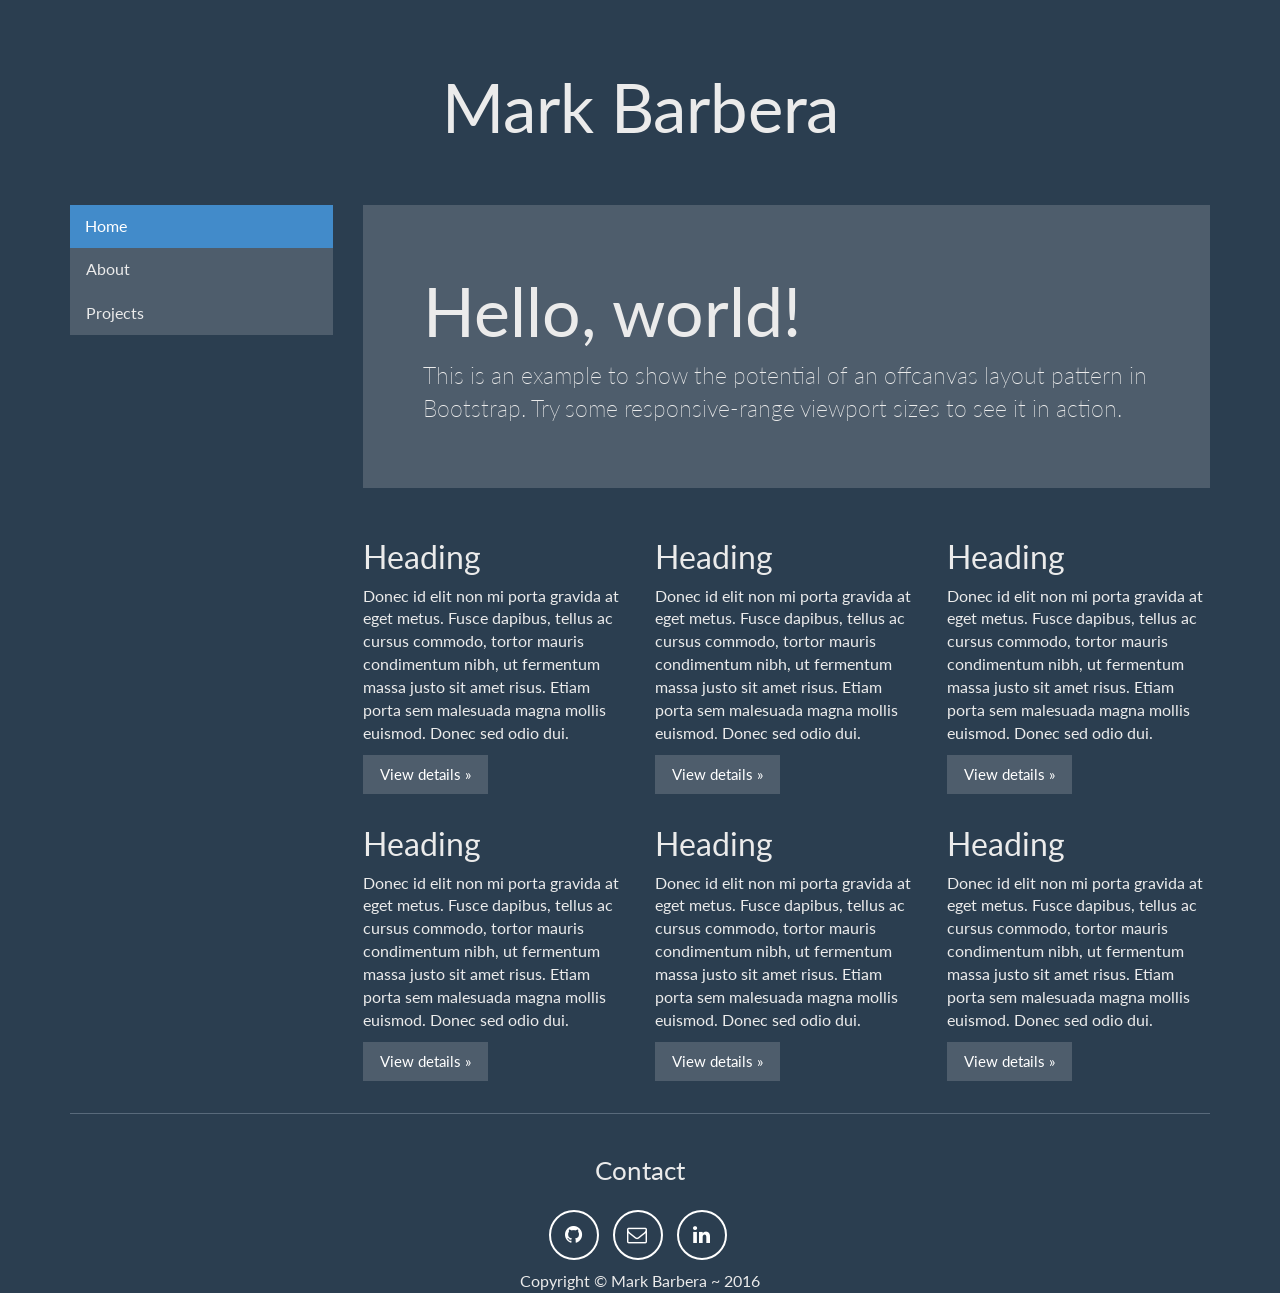
==== commit 7d8b67d8: "added google verification" ====
--- a/index.html
+++ b/index.html
@@ -6,6 +6,7 @@
   <head>
     <meta charset="utf-8">
     <meta http-equiv="X-UA-Compatible" content="IE=edge">
+    <meta name="google-site-verification" content="UHQ3-2Q3ebjxcBvZOsF1PPIQ3WeUv0MEDSqYf5vDXAo" />
     <base href="/">
     <title>MRB Portfolio</title>
     <meta name="description" content="">
--- a/app/app.css
+++ b/app/app.css
@@ -80,70 +80,6 @@
     margin: 0 auto;
 }
 
-hr.star-light {
-    margin: 25px auto 30px;
-    padding: 0;
-    max-width: 250px;
-    border: 0;
-    border-top: solid 5px;
-    text-align: center;
-}
-
-hr.star-light:after {
-    //content: "\f005";
-    display: inline-block;
-    position: relative;
-    top: -.8em;
-    padding: 0 .25em;
-    font-family: FontAwesome;
-    font-size: 2em;
-}
-
 .event{
     padding-bottom:40px;
-}
-
-/*
- * Off Canvas
- * --------------------------------------------------
- */
-@media screen and (max-width: 767px) {
-  .row-offcanvas {
-    position: relative;
-    -webkit-transition: all .25s ease-out;
-         -o-transition: all .25s ease-out;
-            transition: all .25s ease-out;
-  }
-
-  .row-offcanvas-right {
-    right: 0;
-  }
-
-  .row-offcanvas-left {
-    left: 0;
-  }
-
-  .row-offcanvas-right
-  .sidebar-offcanvas {
-    right: -50%; /* 6 columns */
-  }
-
-  .row-offcanvas-left
-  .sidebar-offcanvas {
-    left: -50%; /* 6 columns */
-  }
-
-  .row-offcanvas-right.active {
-    right: 50%; /* 6 columns */
-  }
-
-  .row-offcanvas-left.active {
-    left: 50%; /* 6 columns */
-  }
-
-  .sidebar-offcanvas {
-    position: absolute;
-    top: 0;
-    width: 50%; /* 6 columns */
-  }
-}
+}
--- a/app/app.css
+++ b/app/app.css
@@ -80,70 +80,6 @@
     margin: 0 auto;
 }
 
-hr.star-light {
-    margin: 25px auto 30px;
-    padding: 0;
-    max-width: 250px;
-    border: 0;
-    border-top: solid 5px;
-    text-align: center;
-}
-
-hr.star-light:after {
-    //content: "\f005";
-    display: inline-block;
-    position: relative;
-    top: -.8em;
-    padding: 0 .25em;
-    font-family: FontAwesome;
-    font-size: 2em;
-}
-
 .event{
     padding-bottom:40px;
-}
-
-/*
- * Off Canvas
- * --------------------------------------------------
- */
-@media screen and (max-width: 767px) {
-  .row-offcanvas {
-    position: relative;
-    -webkit-transition: all .25s ease-out;
-         -o-transition: all .25s ease-out;
-            transition: all .25s ease-out;
-  }
-
-  .row-offcanvas-right {
-    right: 0;
-  }
-
-  .row-offcanvas-left {
-    left: 0;
-  }
-
-  .row-offcanvas-right
-  .sidebar-offcanvas {
-    right: -50%; /* 6 columns */
-  }
-
-  .row-offcanvas-left
-  .sidebar-offcanvas {
-    left: -50%; /* 6 columns */
-  }
-
-  .row-offcanvas-right.active {
-    right: 50%; /* 6 columns */
-  }
-
-  .row-offcanvas-left.active {
-    left: 50%; /* 6 columns */
-  }
-
-  .sidebar-offcanvas {
-    position: absolute;
-    top: 0;
-    width: 50%; /* 6 columns */
-  }
-}
+}
--- a/components/footer/footer.css
+++ b/components/footer/footer.css
@@ -3,19 +3,19 @@
 }
 
 footer h3 {
-    margin-bottom: 30px;
+    /*margin-bottom: 30px;*/
 }
 
 footer .footer-above {
-    padding-top: 30px;
+    /*padding-top: 30px;*/
 }
 
 footer .footer-col {
-    margin-bottom: 50px;
+    /*margin-bottom: 50px;*/
 }
 
 footer .footer-below {
-    padding: 25px 0;
+    /*padding: 25px 0;*/
 }
 
 .btn-social {
